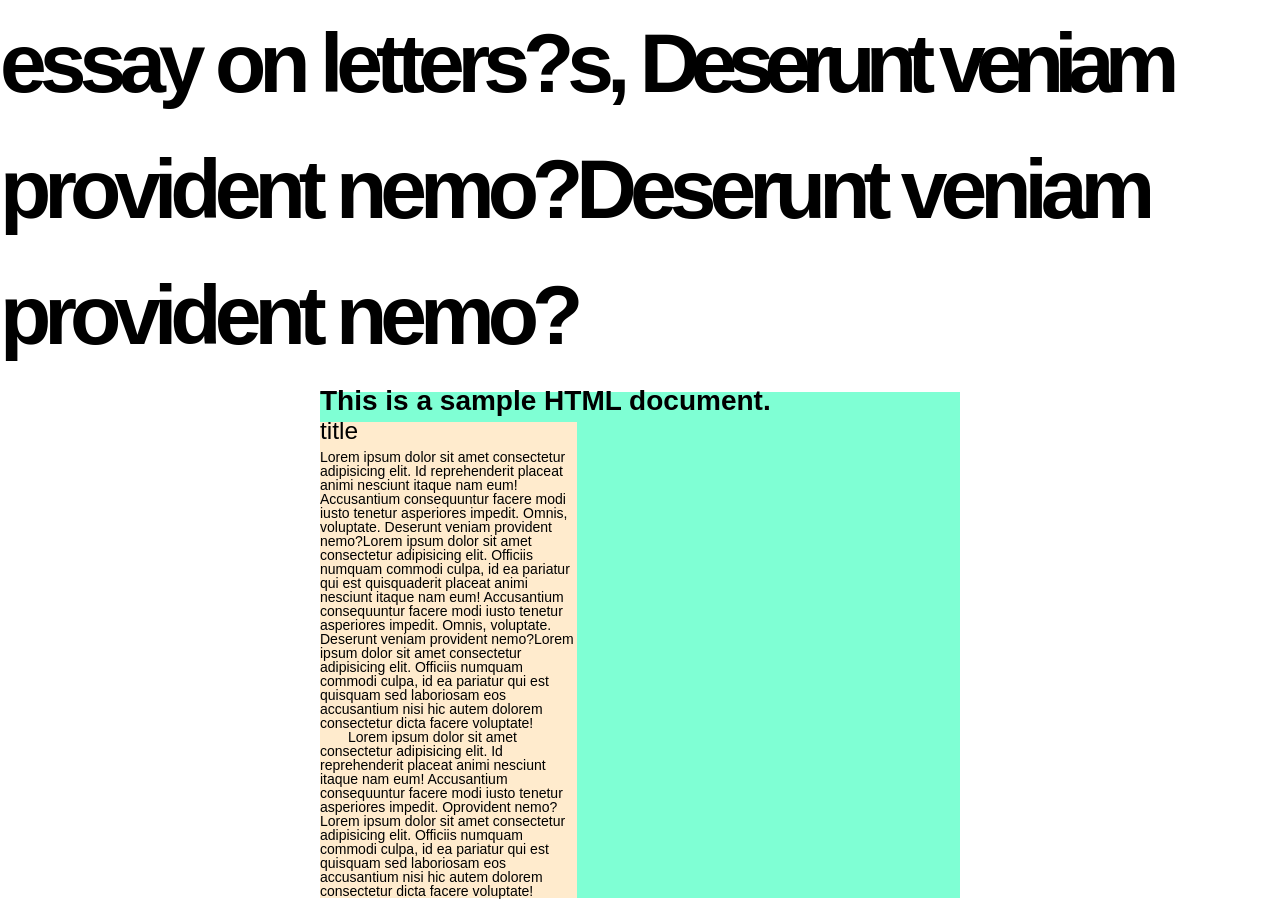
==== index.html @ 6db9a70b "2nd commit" ====
<!DOCTYPE html>
<html lang="en">
<head>
    <meta charset="UTF-8">
    <meta name="viewport" content="width=device-width, initial-scale=1.0">
    <title>Document</title>
    <link rel="stylesheet" href="css/zero.css">
    <link rel="stylesheet" href="css/typography.css">

</head>
<body>
    <div class="page-wrapper">

    <h1>
essay on letters?s, <span class="kerning">Deserunt veniam</span> provident nemo?Deserunt veniam provident nemo?
    </h1>

    <main>
        <article>
       
            <h2>
            This is a sample HTML document.
            </h2>
            
            <section class="measure">
                <h3>title </h3>
                <p >
Lorem ipsum dolor sit amet consectetur adipisicing elit. Id reprehenderit placeat animi nesciunt itaque nam eum! Accusantium consequuntur facere modi iusto tenetur asperiores impedit. Omnis, voluptate. Deserunt veniam provident nemo?Lorem ipsum dolor sit amet consectetur adipisicing elit. Officiis numquam commodi culpa, id ea pariatur qui est quisquaderit placeat animi nesciunt itaque nam eum! Accusantium consequuntur facere modi iusto tenetur asperiores impedit. Omnis, voluptate. Deserunt veniam provident nemo?Lorem ipsum dolor sit amet consectetur adipisicing elit. Officiis numquam commodi culpa, id ea pariatur qui est quisquam sed laboriosam eos accusantium nisi hic autem dolorem consectetur dicta facere voluptate!
                </p>
                <p class="indent">
Lorem ipsum dolor sit amet consectetur adipisicing elit. Id reprehenderit placeat animi nesciunt itaque nam eum! Accusantium consequuntur facere modi iusto tenetur asperiores impedit. Oprovident nemo?Lorem ipsum dolor sit amet consectetur adipisicing elit. Officiis numquam commodi culpa, id ea pariatur qui est quisquam sed laboriosam eos accusantium nisi hic autem dolorem consectetur dicta facere voluptate!
                </p>
            </section>
        </article>
    </main>

     </div>
</body>
</html>
---- css/zero.css ----
html {
line-height: 1.5;
font-size: 14px;
font-family: Arial, Helvetica, sans-serif;
}

body {
line-height: inherit;
text-rendering: optimizeLegibility;
font-kerning: normal;
}

* {
margin: 0;
}

.measure {
    max-width: 33ch;
}

h1,
h2,
h3,
h4,
h5,
h6,

p {
font-family: inherit;
font-size: inherit;
font-weight: inherit;
}
---- css/typography.css ----
.measure {
    max-width: 33ch;
    background-color: blanchedalmond;
}

main {
    margin: 0 auto;
    max-width: 50%;
    background-color: aquamarine;
}

h1 {
    font-size: 6rem;
    font-weight: bold;
    margin-bottom: 1rem;
    letter-spacing: -0.5rem;

}

h2 {
    font-size: 2rem;
    font-weight: bold;
    margin-bottom: 0.875rem;
        line-height: 1.25rem;

}

h3 {
    font-size: 1.75rem;
    font-weight: semi-bold;
    margin-bottom: 0.75rem;
    line-height: 1.25rem;
}

.indent {
    text-indent: 2em;
}

p {
    line-height: 1rem;
}

.kerning {
    letter-spacing: -0.7rem;
}
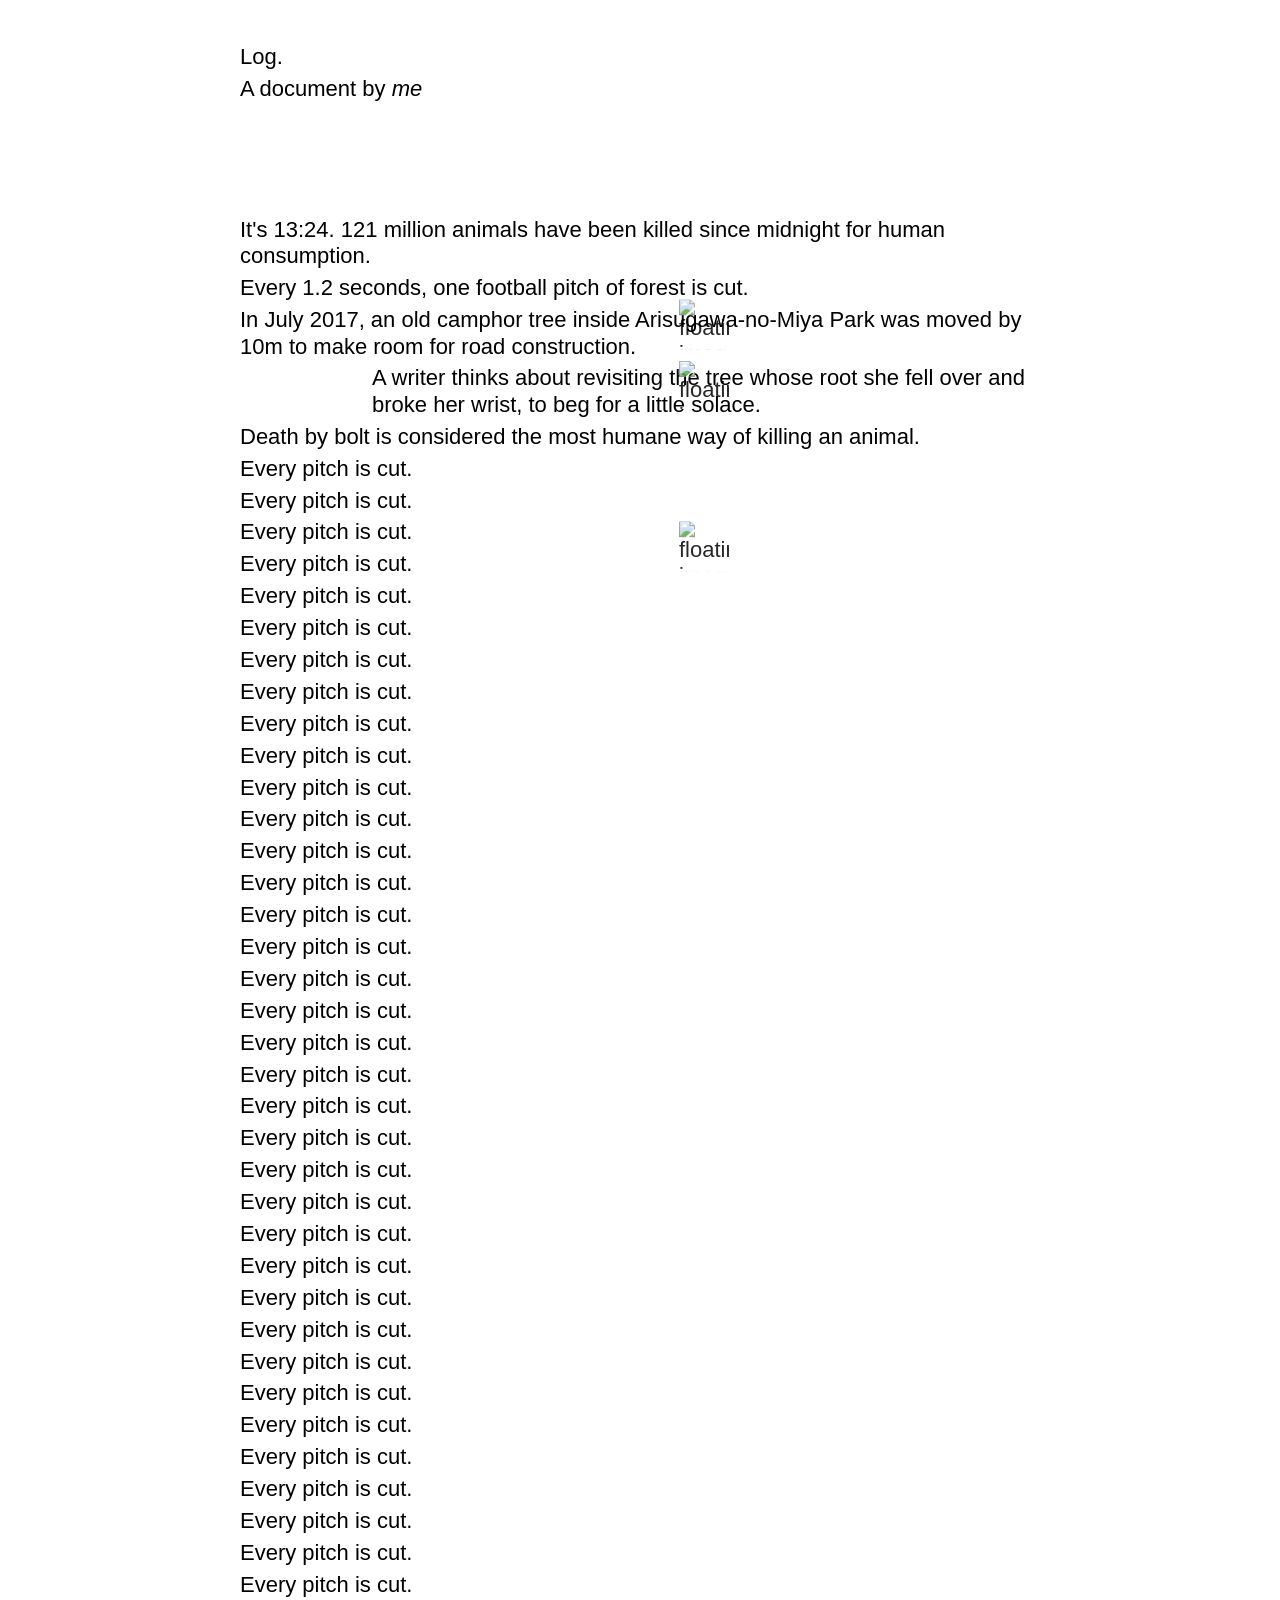
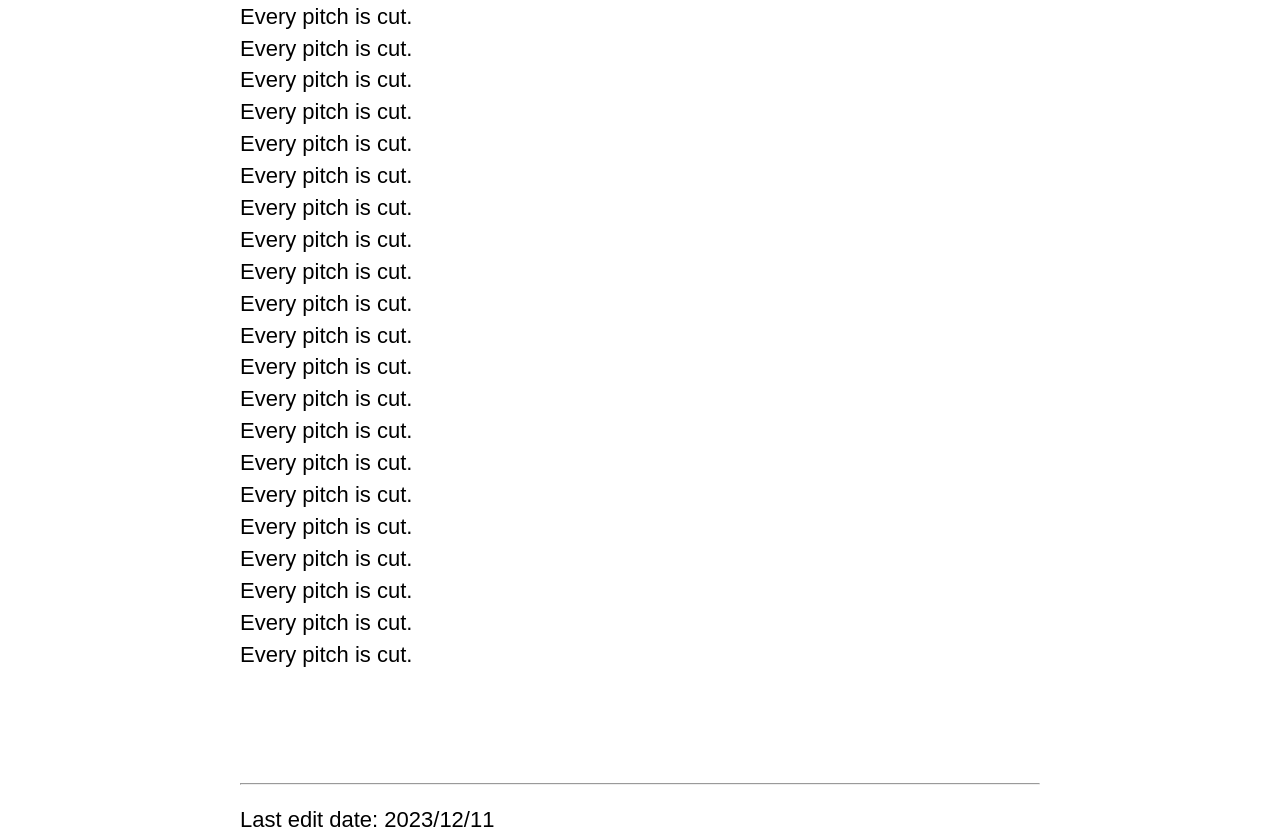
==== commit 75dcc747: "commit3" ====
--- a/index.html
+++ b/index.html
@@ -1,39 +1,749 @@
 <!DOCTYPE html>
+
 <html lang="en">
+
 <head>
-    <meta charset="UTF-8">
-    <meta name="viewport" content="width=device-width, initial-scale=1.0">
-    <title>Document</title>
-    <link rel="stylesheet" href="css/zero.css">
-    <link rel="stylesheet" href="css/typography.css">
+
+	<meta charset="utf-8">
+	<meta name="viewport" content="width=device-width,initial-scale=1.0">
+
+	<!-- meta tags, fill them with website meta infos -->
+	<meta name="description" content="Description of your web page" />
+	<meta name="keywords" content="Keyword 1, Keyword 2, Keyword 3, Keyword 4, Keyword 5 ..." />
+	<meta name="author" content="Name of the author/owner of the webpage's content" />
+
+	<!-- favicon, fill with a 512x512px .png image named 'favicon.png' -->
+	<link rel="icon" href="assets/images/favicon/favicon.png" />
+
+	<!-- website title, visible in the browser window and on link sharing -->
+	<title>logging nonhuman-human interactions</title>
+
+	<!-- links for extensions and dependencies -->
+
+	<!-- css -->
+	<!-- first link your CSS dependences, here is normalize, a CSS 'reset' for cross-browser appearence uniformity -->
+	<link rel="stylesheet" href="assets/css/normalize.css">
+	<!-- you stylesheet -->
+	<link rel="stylesheet" href="assets/css/style.css">
+
+	<!-- js -->
+	<!-- first link your javascript dependencies -->
+
+	<!-- your website scripts goes at the end of this document, right before the closing body -->
 
 </head>
+
 <body>
-    <div class="page-wrapper">
-
-    <h1>
-essay on letters?s, <span class="kerning">Deserunt veniam</span> provident nemo?Deserunt veniam provident nemo?
-    </h1>
-
-    <main>
-        <article>
-       
-            <h2>
-            This is a sample HTML document.
-            </h2>
-            
-            <section class="measure">
-                <h3>title </h3>
-                <p >
-Lorem ipsum dolor sit amet consectetur adipisicing elit. Id reprehenderit placeat animi nesciunt itaque nam eum! Accusantium consequuntur facere modi iusto tenetur asperiores impedit. Omnis, voluptate. Deserunt veniam provident nemo?Lorem ipsum dolor sit amet consectetur adipisicing elit. Officiis numquam commodi culpa, id ea pariatur qui est quisquaderit placeat animi nesciunt itaque nam eum! Accusantium consequuntur facere modi iusto tenetur asperiores impedit. Omnis, voluptate. Deserunt veniam provident nemo?Lorem ipsum dolor sit amet consectetur adipisicing elit. Officiis numquam commodi culpa, id ea pariatur qui est quisquam sed laboriosam eos accusantium nisi hic autem dolorem consectetur dicta facere voluptate!
-                </p>
-                <p class="indent">
-Lorem ipsum dolor sit amet consectetur adipisicing elit. Id reprehenderit placeat animi nesciunt itaque nam eum! Accusantium consequuntur facere modi iusto tenetur asperiores impedit. Oprovident nemo?Lorem ipsum dolor sit amet consectetur adipisicing elit. Officiis numquam commodi culpa, id ea pariatur qui est quisquam sed laboriosam eos accusantium nisi hic autem dolorem consectetur dicta facere voluptate!
-                </p>
-            </section>
-        </article>
-    </main>
-
-     </div>
+
+	<!-- fixed layer for the 3 images (container) -->
+	<div class="image-layer" id="imageLayer"></div>
+
+	<div class="page-wrapper">
+		<header>
+			<h3 class="desktop-only">Log.</h3>
+			<h3 class="mobile-only">Log... mobile!</h3>
+			<h3>
+				<p>A <strong>document</strong> by <em>me</em></p>
+			</h3>
+		</header>
+
+		<main>
+			<!-- 
+        Many DETAILS elements – the first three (with class "target-details")
+        will be used to anchor the three images.
+      -->
+			<details class="target-details">
+				<summary>
+					<h3>It's 13:24. 121 million animals have been killed since midnight for human consumption.
+					</h3>
+				</summary>
+				<h3>
+					<p class="margin-m">30% of all landmass is used for livestock.</p>
+				</h3>
+			</details>
+
+			<details class="target-details">
+				<summary>
+					<h3>Every 1.2 seconds, one football pitch of forest is cut.</h3>
+				</summary>
+				<h3>
+					<p>(for animal feed, biofuel, palm oil, soy, cocoa and coffee, to mine for minerals, for wood &
+						timber, infrastructure and expansion.)</p>
+				</h3>
+			</details>
+
+			<details class="target-details">
+				<summary>
+					<h3>In July 2017, an old camphor tree inside Arisugawa-no-Miya Park was moved by 10m to make room
+						for road construction.</h3>
+				</summary>
+				<h3>
+					<p class="margin-l">A group of students in Zurich take up anew the act of picking linden blossoms for tea. 
+						<p class="margin-l">Through the previous abandonment of the act of picking, the trees have been rendered invisible.</p>
+						<p>A first version of the chainsaw was invented around 250 years ago as a medical instrument.</p>
+						<p class="margin-m">In Taoist tradition, you must warn a tree two weeks before cutting it down.</p>
+						<p>In 1996, it took a worker using traditional felling methods 18 minutes to cut down a tree in the
+						Brazilian Amazon.</p>
+						<p>Using “modern techniques of environmentally sound harvesting”, it took them 22 minutes.</p>
+						<p>Depending on the circumference of the stem, in 2010, a high-powered harvester needed 1-2 minutes
+						to fell a tree.</p>
+					</p>
+				</h3>
+			</details>
+
+			<!-- the rest (no target class) – just for text volume -->
+			<details>
+				<summary>
+					<h3 class="margin-l">A writer thinks about revisiting the tree whose root she fell over and broke her wrist, to beg
+						for a little solace.</h3>
+				</summary>
+			</details>
+			<details>
+
+				<summary>
+					<h3>Death by bolt is considered the most humane way of killing an animal.
+					</h3>
+				</summary>
+				<h3>
+					<p>
+						Within 2 milliseconds, the bolt causes a severe concussion at impact and massive over- and
+						underpressure in the brain when entering and exiting the head.
+						Due to strong rowing movements of their limbs, which endanger staff and make rapid and safe
+						exsanguination harder and the difficulty of tying them down tightly enough to guarantee precise
+						positioning of the apparatus, bolt killing is mostly prohibited with pigs.</p>
+						
+						<p class="margin-m">Suicide rates among slaughterhouse workers are higher than in any other sector.
+						An artist writes a letter to a dead pigeon she finds on the street.</p>
+			</details>
+
+			<details>
+				<summary>
+					<h3>Every pitch is cut.</h3>
+				</summary>
+				<h3>
+					<p>( mine for minerals and expansion.)</p>
+				</h3>
+			</details>
+
+			<details>
+				<summary>
+					<h3>Every pitch is cut.</h3>
+				</summary>
+				<h3>
+					<p>( mine for minerals and expansion.)</p>
+				</h3>
+			</details>
+
+			<details>
+				<summary>
+					<h3>Every pitch is cut.</h3>
+				</summary>
+				<h3>
+					<p>( mine for minerals and expansion.)</p>
+				</h3>
+			</details>
+
+			<details>
+				<summary>
+					<h3>Every pitch is cut.</h3>
+				</summary>
+				<h3>
+					<p>( mine for minerals and expansion.)</p>
+				</h3>
+			</details>
+
+			<details>
+				<summary>
+					<h3>Every pitch is cut.</h3>
+				</summary>
+				<h3>
+					<p>( mine for minerals and expansion.)</p>
+				</h3>
+			</details>
+
+			<details>
+				<summary>
+					<h3>Every pitch is cut.</h3>
+				</summary>
+				<h3>
+					<p>( mine for minerals and expansion.)</p>
+				</h3>
+			</details>
+
+			<details>
+				<summary>
+					<h3>Every pitch is cut.</h3>
+				</summary>
+				<h3>
+					<p>( mine for minerals and expansion.)</p>
+				</h3>
+			</details>
+
+			<details>
+				<summary>
+					<h3>Every pitch is cut.</h3>
+				</summary>
+				<h3>
+					<p>( mine for minerals and expansion.)</p>
+				</h3>
+			</details>
+
+			<details>
+				<summary>
+					<h3>Every pitch is cut.</h3>
+				</summary>
+				<h3>
+					<p>( mine for minerals and expansion.)</p>
+				</h3>
+			</details>
+
+			<details>
+				<summary>
+					<h3>Every pitch is cut.</h3>
+				</summary>
+				<h3>
+					<p>( mine for minerals and expansion.)</p>
+				</h3>
+			</details>
+
+			<details>
+				<summary>
+					<h3>Every pitch is cut.</h3>
+				</summary>
+				<h3>
+					<p>( mine for minerals and expansion.)</p>
+				</h3>
+			</details>
+
+			<details>
+				<summary>
+					<h3>Every pitch is cut.</h3>
+				</summary>
+				<h3>
+					<p>( mine for minerals and expansion.)</p>
+				</h3>
+			</details>
+
+			<details>
+				<summary>
+					<h3>Every pitch is cut.</h3>
+				</summary>
+				<h3>
+					<p>( mine for minerals and expansion.)</p>
+				</h3>
+			</details>
+
+			<details>
+				<summary>
+					<h3>Every pitch is cut.</h3>
+				</summary>
+				<h3>
+					<p>( mine for minerals and expansion.)</p>
+				</h3>
+			</details>
+
+			<details>
+				<summary>
+					<h3>Every pitch is cut.</h3>
+				</summary>
+				<h3>
+					<p>( mine for minerals and expansion.)</p>
+				</h3>
+			</details>
+
+			<details>
+				<summary>
+					<h3>Every pitch is cut.</h3>
+				</summary>
+				<h3>
+					<p>( mine for minerals and expansion.)</p>
+				</h3>
+			</details>
+
+			<details>
+				<summary>
+					<h3>Every pitch is cut.</h3>
+				</summary>
+				<h3>
+					<p>( mine for minerals and expansion.)</p>
+				</h3>
+			</details>
+
+			<details>
+				<summary>
+					<h3>Every pitch is cut.</h3>
+				</summary>
+				<h3>
+					<p>( mine for minerals and expansion.)</p>
+				</h3>
+			</details>
+
+			<details>
+				<summary>
+					<h3>Every pitch is cut.</h3>
+				</summary>
+				<h3>
+					<p>( mine for minerals and expansion.)</p>
+				</h3>
+			</details>
+
+			<details>
+				<summary>
+					<h3>Every pitch is cut.</h3>
+				</summary>
+				<h3>
+					<p>( mine for minerals and expansion.)</p>
+				</h3>
+			</details>
+
+			<details>
+				<summary>
+					<h3>Every pitch is cut.</h3>
+				</summary>
+				<h3>
+					<p>( mine for minerals and expansion.)</p>
+				</h3>
+			</details>
+
+			<details>
+				<summary>
+					<h3>Every pitch is cut.</h3>
+				</summary>
+				<h3>
+					<p>( mine for minerals and expansion.)</p>
+				</h3>
+			</details>
+
+			<details>
+				<summary>
+					<h3>Every pitch is cut.</h3>
+				</summary>
+				<h3>
+					<p>( mine for minerals and expansion.)</p>
+				</h3>
+			</details>
+
+			<details>
+				<summary>
+					<h3>Every pitch is cut.</h3>
+				</summary>
+				<h3>
+					<p>( mine for minerals and expansion.)</p>
+				</h3>
+			</details>
+
+			<details>
+				<summary>
+					<h3>Every pitch is cut.</h3>
+				</summary>
+				<h3>
+					<p>( mine for minerals and expansion.)</p>
+				</h3>
+			</details>
+
+			<details>
+				<summary>
+					<h3>Every pitch is cut.</h3>
+				</summary>
+				<h3>
+					<p>( mine for minerals and expansion.)</p>
+				</h3>
+			</details>
+
+			<details>
+				<summary>
+					<h3>Every pitch is cut.</h3>
+				</summary>
+				<h3>
+					<p>( mine for minerals and expansion.)</p>
+				</h3>
+			</details>
+
+			<details>
+				<summary>
+					<h3>Every pitch is cut.</h3>
+				</summary>
+				<h3>
+					<p>( mine for minerals and expansion.)</p>
+				</h3>
+			</details>
+
+			<details>
+				<summary>
+					<h3>Every pitch is cut.</h3>
+				</summary>
+				<h3>
+					<p>( mine for minerals and expansion.)</p>
+				</h3>
+			</details>
+
+			<details>
+				<summary>
+					<h3>Every pitch is cut.</h3>
+				</summary>
+				<h3>
+					<p>( mine for minerals and expansion.)</p>
+				</h3>
+			</details>
+
+			<details>
+				<summary>
+					<h3>Every pitch is cut.</h3>
+				</summary>
+				<h3>
+					<p>( mine for minerals and expansion.)</p>
+				</h3>
+			</details>
+
+			<details>
+				<summary>
+					<h3>Every pitch is cut.</h3>
+				</summary>
+				<h3>
+					<p>( mine for minerals and expansion.)</p>
+				</h3>
+			</details>
+
+			<details>
+				<summary>
+					<h3>Every pitch is cut.</h3>
+				</summary>
+				<h3>
+					<p>( mine for minerals and expansion.)</p>
+				</h3>
+			</details>
+
+			<details>
+				<summary>
+					<h3>Every pitch is cut.</h3>
+				</summary>
+				<h3>
+					<p>( mine for minerals and expansion.)</p>
+				</h3>
+			</details>
+
+			<details>
+				<summary>
+					<h3>Every pitch is cut.</h3>
+				</summary>
+				<h3>
+					<p>( mine for minerals and expansion.)</p>
+				</h3>
+			</details>
+
+			<details>
+				<summary>
+					<h3>Every pitch is cut.</h3>
+				</summary>
+				<h3>
+					<p>( mine for minerals and expansion.)</p>
+				</h3>
+			</details>
+
+			<details>
+				<summary>
+					<h3>Every pitch is cut.</h3>
+				</summary>
+				<h3>
+					<p>( mine for minerals and expansion.)</p>
+				</h3>
+			</details>
+
+			<details>
+				<summary>
+					<h3>Every pitch is cut.</h3>
+				</summary>
+				<h3>
+					<p>( mine for minerals and expansion.)</p>
+				</h3>
+			</details>
+
+			<details>
+				<summary>
+					<h3>Every pitch is cut.</h3>
+				</summary>
+				<h3>
+					<p>( mine for minerals and expansion.)</p>
+				</h3>
+			</details>
+
+			<details>
+				<summary>
+					<h3>Every pitch is cut.</h3>
+				</summary>
+				<h3>
+					<p>( mine for minerals and expansion.)</p>
+				</h3>
+			</details>
+
+			<details>
+				<summary>
+					<h3>Every pitch is cut.</h3>
+				</summary>
+				<h3>
+					<p>( mine for minerals and expansion.)</p>
+				</h3>
+			</details>
+
+			<details>
+				<summary>
+					<h3>Every pitch is cut.</h3>
+				</summary>
+				<h3>
+					<p>( mine for minerals and expansion.)</p>
+				</h3>
+			</details>
+
+			<details>
+				<summary>
+					<h3>Every pitch is cut.</h3>
+				</summary>
+				<h3>
+					<p>( mine for minerals and expansion.)</p>
+				</h3>
+			</details>
+
+			<details>
+				<summary>
+					<h3>Every pitch is cut.</h3>
+				</summary>
+				<h3>
+					<p>( mine for minerals and expansion.)</p>
+				</h3>
+			</details>
+
+			<details>
+				<summary>
+					<h3>Every pitch is cut.</h3>
+				</summary>
+				<h3>
+					<p>( mine for minerals and expansion.)</p>
+				</h3>
+			</details>
+
+			<details>
+				<summary>
+					<h3>Every pitch is cut.</h3>
+				</summary>
+				<h3>
+					<p>( mine for minerals and expansion.)</p>
+				</h3>
+			</details>
+
+			<details>
+				<summary>
+					<h3>Every pitch is cut.</h3>
+				</summary>
+				<h3>
+					<p>( mine for minerals and expansion.)</p>
+				</h3>
+			</details>
+
+			<details>
+				<summary>
+					<h3>Every pitch is cut.</h3>
+				</summary>
+				<h3>
+					<p>( mine for minerals and expansion.)</p>
+				</h3>
+			</details>
+
+			<details>
+				<summary>
+					<h3>Every pitch is cut.</h3>
+				</summary>
+				<h3>
+					<p>( mine for minerals and expansion.)</p>
+				</h3>
+			</details>
+
+			<details>
+				<summary>
+					<h3>Every pitch is cut.</h3>
+				</summary>
+				<h3>
+					<p>( mine for minerals and expansion.)</p>
+				</h3>
+			</details>
+
+			<details>
+				<summary>
+					<h3>Every pitch is cut.</h3>
+				</summary>
+				<h3>
+					<p>( mine for minerals and expansion.)</p>
+				</h3>
+			</details>
+
+			<details>
+				<summary>
+					<h3>Every pitch is cut.</h3>
+				</summary>
+				<h3>
+					<p>( mine for minerals and expansion.)</p>
+				</h3>
+			</details>
+
+			<details>
+				<summary>
+					<h3>Every pitch is cut.</h3>
+				</summary>
+				<h3>
+					<p>( mine for minerals and expansion.)</p>
+				</h3>
+			</details>
+
+			<details>
+				<summary>
+					<h3>Every pitch is cut.</h3>
+				</summary>
+				<h3>
+					<p>( mine for minerals and expansion.)</p>
+				</h3>
+			</details>
+
+			<details>
+				<summary>
+					<h3>Every pitch is cut.</h3>
+				</summary>
+				<h3>
+					<p>( mine for minerals and expansion.)</p>
+				</h3>
+			</details>
+
+			<details>
+				<summary>
+					<h3>Every pitch is cut.</h3>
+				</summary>
+				<h3>
+					<p>( mine for minerals and expansion.)</p>
+				</h3>
+			</details>
+
+			<details>
+				<summary>
+					<h3>Every pitch is cut.</h3>
+				</summary>
+				<h3>
+					<p>( mine for minerals and expansion.)</p>
+				</h3>
+			</details>
+
+
+
+		</main>
+
+		<footer>
+			<hr>
+			<p>Last edit date: 2023/12/11</p>
+		</footer>
+	</div>
+
+	<!-- script: creates three images, attaches parallax (double speed + irregular offsets) -->
+	<script>
+		(function () {
+			// ----- THREE IMAGES with IRREGULAR offsets from the first three DETAILS summaries -----
+			const imageLayer = document.getElementById('imageLayer');
+
+			// Target the first three <details> elements with class 'target-details'
+			const targetDetails = Array.from(document.querySelectorAll('details.target-details')).slice(0, 3);
+
+			if (targetDetails.length === 0) return;
+
+			// For each target, use the <summary> as the anchor (the visible heading)
+			const summaryElements = targetDetails.map(details => details.querySelector('summary')).filter(el => el !== null);
+			const anchorElements = summaryElements.length ? summaryElements : targetDetails;
+
+			const imageCount = anchorElements.length; // should be 3
+
+			// Irregular vertical offsets (pixels) – different for each image
+			const irregularOffsets = [80, -40, 150];  // tweak as desired
+
+			// Store base document Y for each anchor
+			let anchorBaseY = new Array(imageCount).fill(0);
+
+			// Create the three image elements
+			// Using placeholder images from picsum (you can replace with your own image URLs)
+			const imageUrls = [
+				'https://d2w9rnfcy7mm78.cloudfront.net/44325240/original_f10883b6ca62e4753967aca30078231d.jpg?1773222778?bc=0', // cutting tree
+				'https://d2w9rnfcy7mm78.cloudfront.net/44303257/original_a12f12c13623c60b747863a29763e08e.webp?1773161889?bc=0',  // beluga
+				'https://encrypted-tbn2.gstatic.com/images?q=tbn:ANd9GcSLtX_Jt6BgEbvrLLa_E7j5OAn7C9A4gDnUpAv7TjW0VALzyh4s'  // relocating tree
+			];
+
+			const imageElements = [];
+			for (let i = 0; i < imageCount; i++) {
+				const img = document.createElement('img');
+				img.className = 'parallax-image';
+				img.src = imageUrls[i % imageUrls.length];  // cycle through URLs
+				img.alt = 'floating image related to forest';
+				img.setAttribute('data-index', i);
+				imageLayer.appendChild(img);
+				imageElements.push(img);
+			}
+
+			// Update baseY array from current anchor positions (document‑relative)
+			function updateAnchorBaseY() {
+				for (let i = 0; i < anchorElements.length; i++) {
+					const el = anchorElements[i];
+					if (el) {
+						const rect = el.getBoundingClientRect();
+						anchorBaseY[i] = rect.top + window.scrollY;
+					}
+				}
+			}
+
+			// Apply transforms: use anchor Y + irregular offset, then subtract 2 * scrollY
+			function updateImagePositions() {
+				const scrollY = window.scrollY;
+				for (let i = 0; i < imageElements.length; i++) {
+					const img = imageElements[i];
+					const baseY = anchorBaseY[i];
+					const offset = irregularOffsets[i];
+					const translateY = (baseY + offset) - 4 * scrollY;
+					img.style.transform = `translateX(-50%) translateY(${translateY}px)`;
+				}
+			}
+
+			// Initial updates
+			updateAnchorBaseY();
+			updateImagePositions();
+
+			// Scroll event
+			window.addEventListener('scroll', () => {
+				requestAnimationFrame(updateImagePositions);
+			});
+
+			// Resize & load
+			window.addEventListener('resize', () => {
+				updateAnchorBaseY();
+				updateImagePositions();
+			});
+
+			window.addEventListener('load', () => {
+				updateAnchorBaseY();
+				updateImagePositions();
+			});
+
+			// Small delay for any font/layout shifts
+			setTimeout(() => {
+				updateAnchorBaseY();
+				updateImagePositions();
+			}, 200);
+
+			// ----- if details open/close changes layout, update baseY -----
+			const allDetails = document.querySelectorAll('details');
+			allDetails.forEach(details => {
+				details.addEventListener('toggle', () => {
+					setTimeout(() => {
+						updateAnchorBaseY();
+						updateImagePositions();
+					}, 30);
+				});
+			});
+
+		})();
+	</script>
 </body>
+
+
 </html>
--- a/assets/css/style.css
+++ b/assets/css/style.css
@@ -0,0 +1,276 @@
+ @charset "UTF-8";
+
+ @font-face {
+   font-family: 'leagueSpartan';
+   src: url('assets/fonts/leagueSpartan-extralight.woff2');
+   font-weight: extralight;
+   font-style: normal;
+   font-display: block;
+ }
+
+ :root {
+   --color-background: rgba(255, 255, 255, 1);
+   --color-text: rgba(0, 0, 0, 1);
+   --color-text-link: rgba(255, 0, 0, 0.8);
+   --color-text-link-hover: rgba(246, 255, 0, 0.4);
+   --font-text: 'leagueSpartan', 'Helvetica', 'Arial', sans-serif;
+   --font-size: 40px;
+   --margin: 1rem;
+   --text-indent: 60px;
+   --font-size-heading: calc(var(--font-size) * 2);
+   --font-size-subheading: calc(var(--font-size) * 1.25);
+   --font-size-caption: calc(var(--font-size) * 0.875);
+   --margin-xs: calc(var(--margin) * 0.5);
+   --margin-s: calc(var(--margin) * 1);
+   --margin-m: calc(var(--margin) * 2);
+   --margin-l: calc(var(--margin) * 3);
+   --margin-xl: calc(var(--margin) * 5);
+   --line-height-base: 1.2;
+ }
+
+ html {
+   font-family: var(--font-text);
+   background-color: var(--color-background);
+ }
+
+ body {
+   font-family: var(--font-text);
+   background-color: var(--color-background);
+ }
+
+ a {
+   color: var(--color-text-link);
+ }
+
+ a:hover {
+   color: var(--color-text-link-hover);
+ }
+
+ 
+ h3 {
+   font-size: var(--font-size);
+   font-weight: 300;
+   margin-bottom: calc(var(--margin)*-0.75);
+ }
+
+ .page-wrapper>*+* {
+   margin-top: calc(var(--line-height-base) * 1rem * 5);
+   /* subtle spacing */
+ }
+
+
+.margin-m {
+margin-left: var(--margin-l);  
+}
+
+ .margin-l {
+margin-left: calc(var(--margin-l)*2);  
+}
+
+
+ details p,
+ details h3 {
+   line-height: var(--line-height-base);
+   padding: 0;
+ }
+
+ details {
+   font-size: var(--font-size);
+ }
+
+ p {
+   font-size: var(--font-size);
+   margin-bottom: calc(var(--margin)*-0.75);
+ }
+
+
+
+
+ /* page structure */
+ div.page-wrapper {
+   padding: var(--margin);
+   max-width: 800px;
+   margin: 0 auto;
+   position: relative;
+   z-index: 2;
+   background: transparent;
+   pointer-events: auto;
+ }
+
+
+
+ /* removing the triangle */
+ details>summary {
+   list-style: none;
+   /* removes the triangle in most browsers */
+   cursor: pointer;
+ }
+
+ details>summary::-webkit-details-marker {
+   display: none;
+   /* Safari/Chrome */
+ }
+
+ details>summary::marker {
+   display: none;
+   /* Firefox */
+   content: "";
+   /* additional safety */
+ }
+
+
+
+
+ /* utility classes */
+ .desktop-only {
+   display: block;
+ }
+
+ .mobile-only {
+   display: none;
+ }
+
+
+
+
+
+ /* ----- IMAGE LAYER (three images, replacing grey squares) ----- */
+ .image-layer {
+   position: fixed;
+   top: 0;
+   left: 0;
+   width: 100%;
+   height: 100%;
+   pointer-events: none;
+   /* clicks go through to text */
+   z-index: 5;
+   overflow: visible;
+ }
+
+ .parallax-image {
+   position: absolute;
+   top: 0;
+   left: 50%;
+   margin: 5vw;
+   height: 50px;
+   width: 50px;
+   object-fit: cover;
+   /* makes images fill the square without distortion */
+   opacity: 0.85;
+   /* slightly transparent, adjust as needed */
+   transform: translateX(50%);
+   will-change: transform;
+   /* no border, no radius, no blur – plain image */
+ }
+
+
+
+
+
+
+ /* responsive typeface (your media queries) */
+ @media (max-width: 299px) {
+   :root {
+     --font-size: 18px;
+   }
+
+   html,
+   body {
+     font: var(--font-size) var(--font-text);
+   }
+ }
+
+ @media (min-width: 299px) and (max-width: 340px) {
+   :root {
+     --font-size: 19px;
+   }
+
+   html,
+   body {
+     font: var(--font-size) var(--font-text);
+   }
+ }
+
+ @media (min-width: 340px) and (max-width: 440px) {
+   :root {
+     --font-size: 20px;
+   }
+
+   html,
+   body {
+     font: var(--font-size) var(--font-text);
+   }
+ }
+
+ @media (min-width: 441px) and (max-width: 779px) {
+   :root {
+     --font-size: 19px;
+   }
+
+   html,
+   body {
+     font: var(--font-size) var(--font-text);
+   }
+ }
+
+ @media (min-width: 780px) and (max-width: 992px) {
+   :root {
+     --font-size: 20px;
+   }
+
+   html,
+   body {
+     font: var(--font-size) var(--font-text);
+   }
+ }
+
+ @media (min-width: 993px) and (max-width: 1200px) {
+   :root {
+     --font-size: 21px;
+   }
+
+   html,
+   body {
+     font: var(--font-size) var(--font-text);
+   }
+ }
+
+ @media (min-width: 1201px) and (max-width: 1320px) {
+   :root {
+     --font-size: 22px;
+   }
+
+   html,
+   body {
+     font: var(--font-size) var(--font-text);
+   }
+ }
+
+ @media (min-width: 1321px) {
+   :root {
+     --font-size: 15px;
+   }
+   
+   html,
+   body {
+     font: var(--font-size) var(--font-text);
+   }
+ }
+
+ @media (max-width: 779px) {
+   .desktop-only {
+     display: none;
+   }
+
+   .mobile-only {
+     display: block;
+   }
+ }
+
+ /* make images a bit smaller on narrow screens */
+ @media (max-width: 600px) {
+   .parallax-image {
+     width: 50px;
+     height: 50px;
+   }
+ }
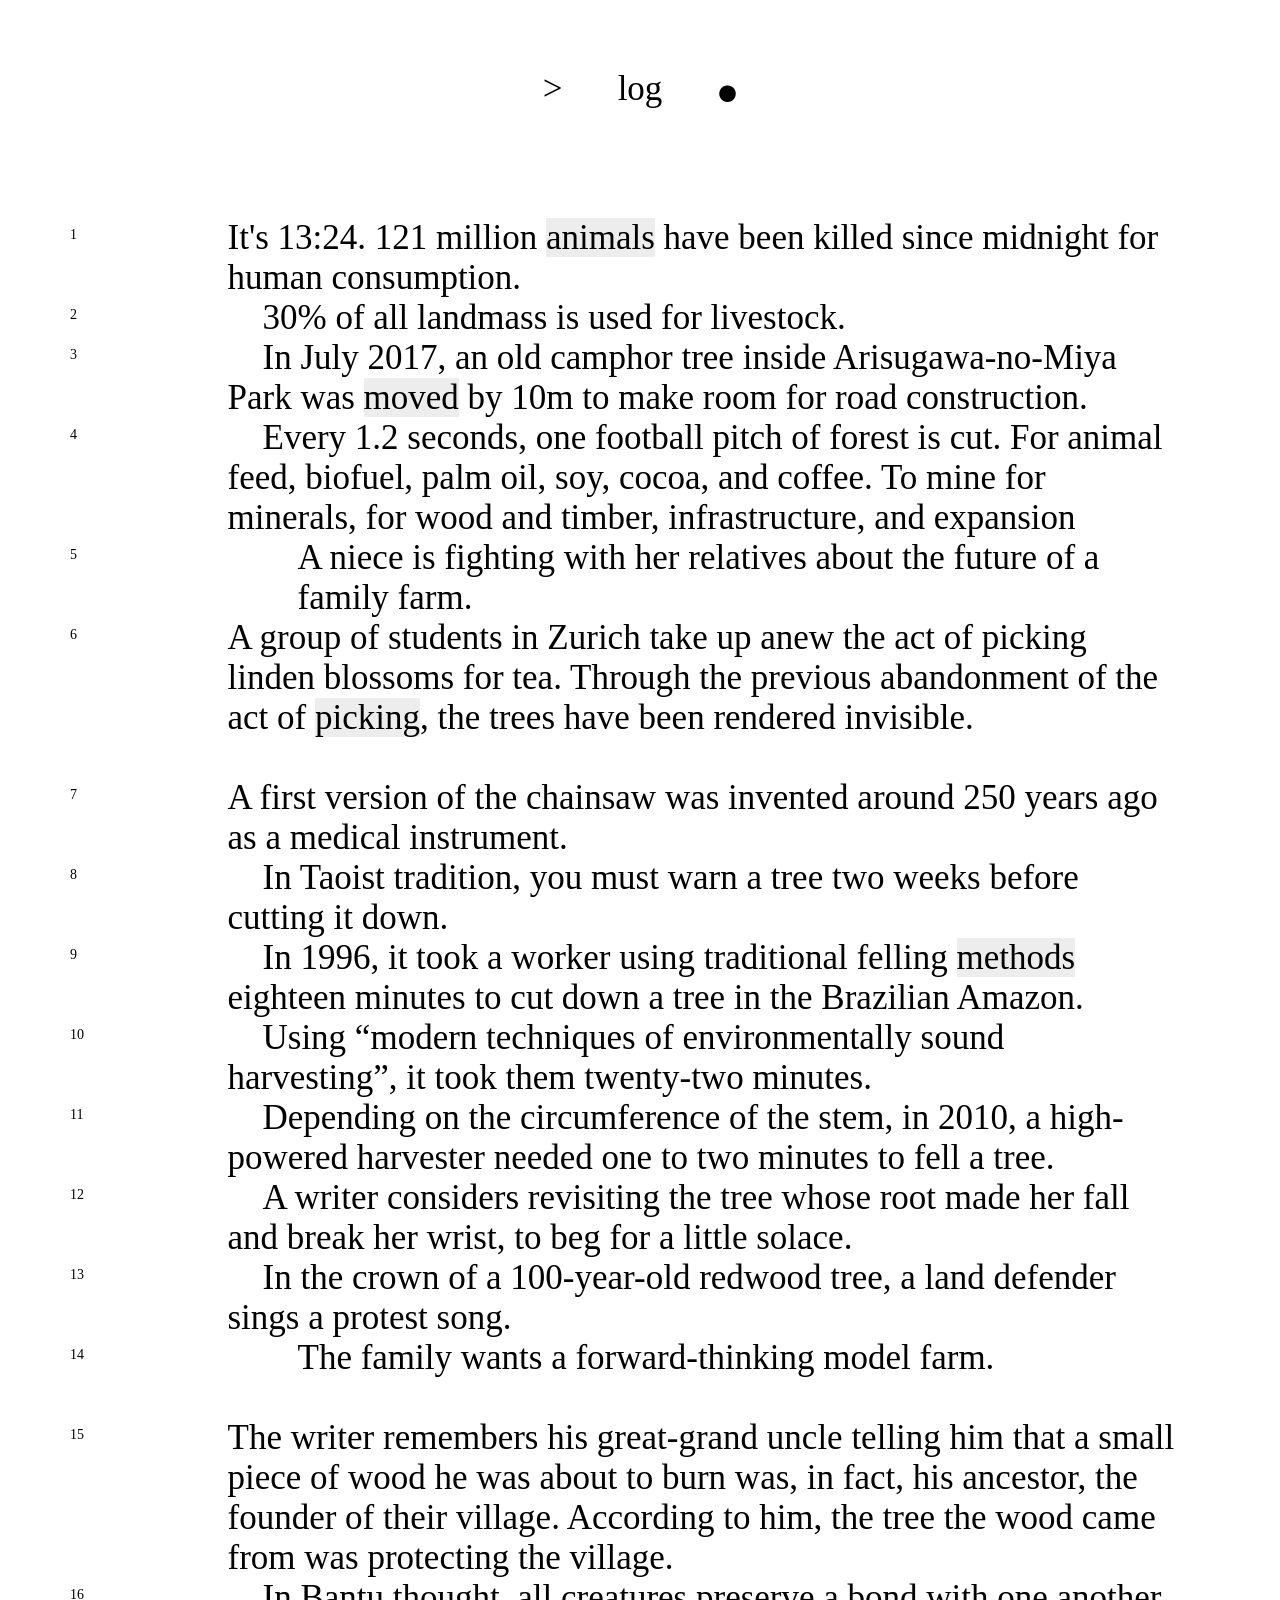
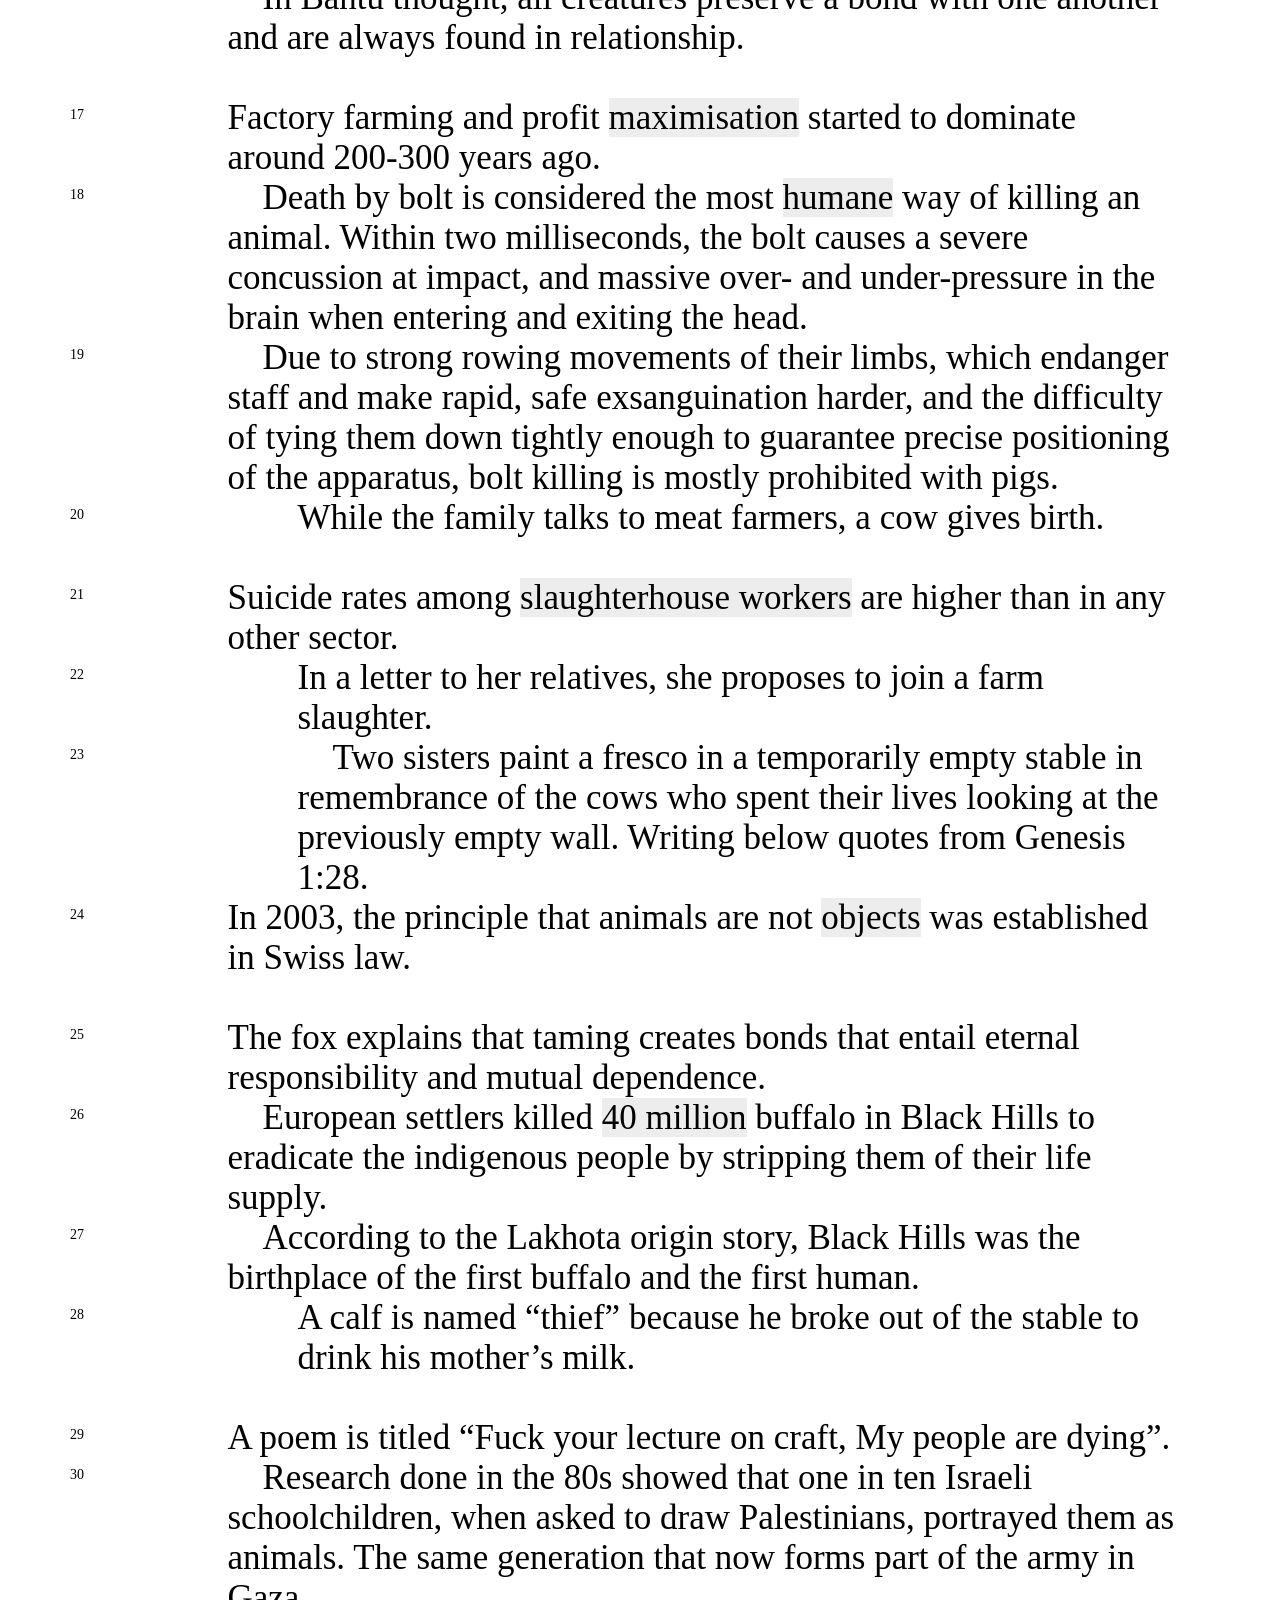
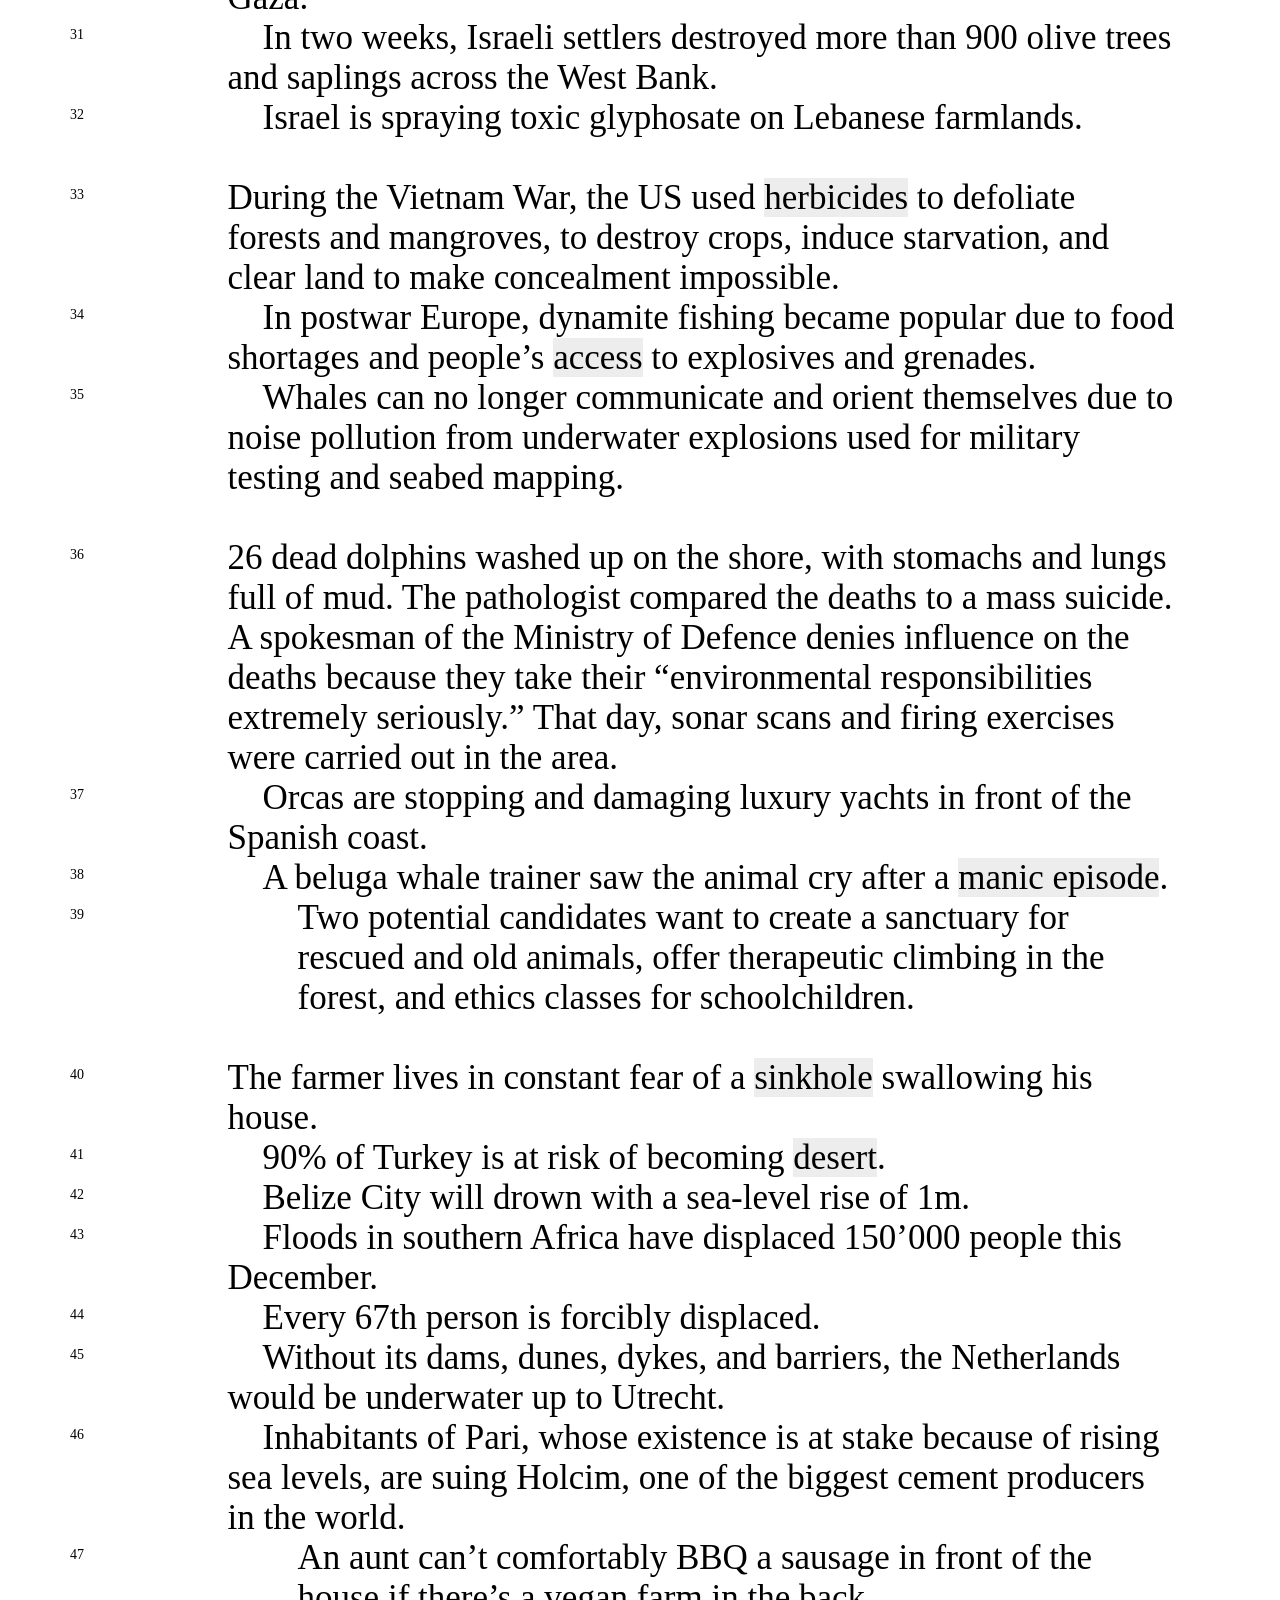
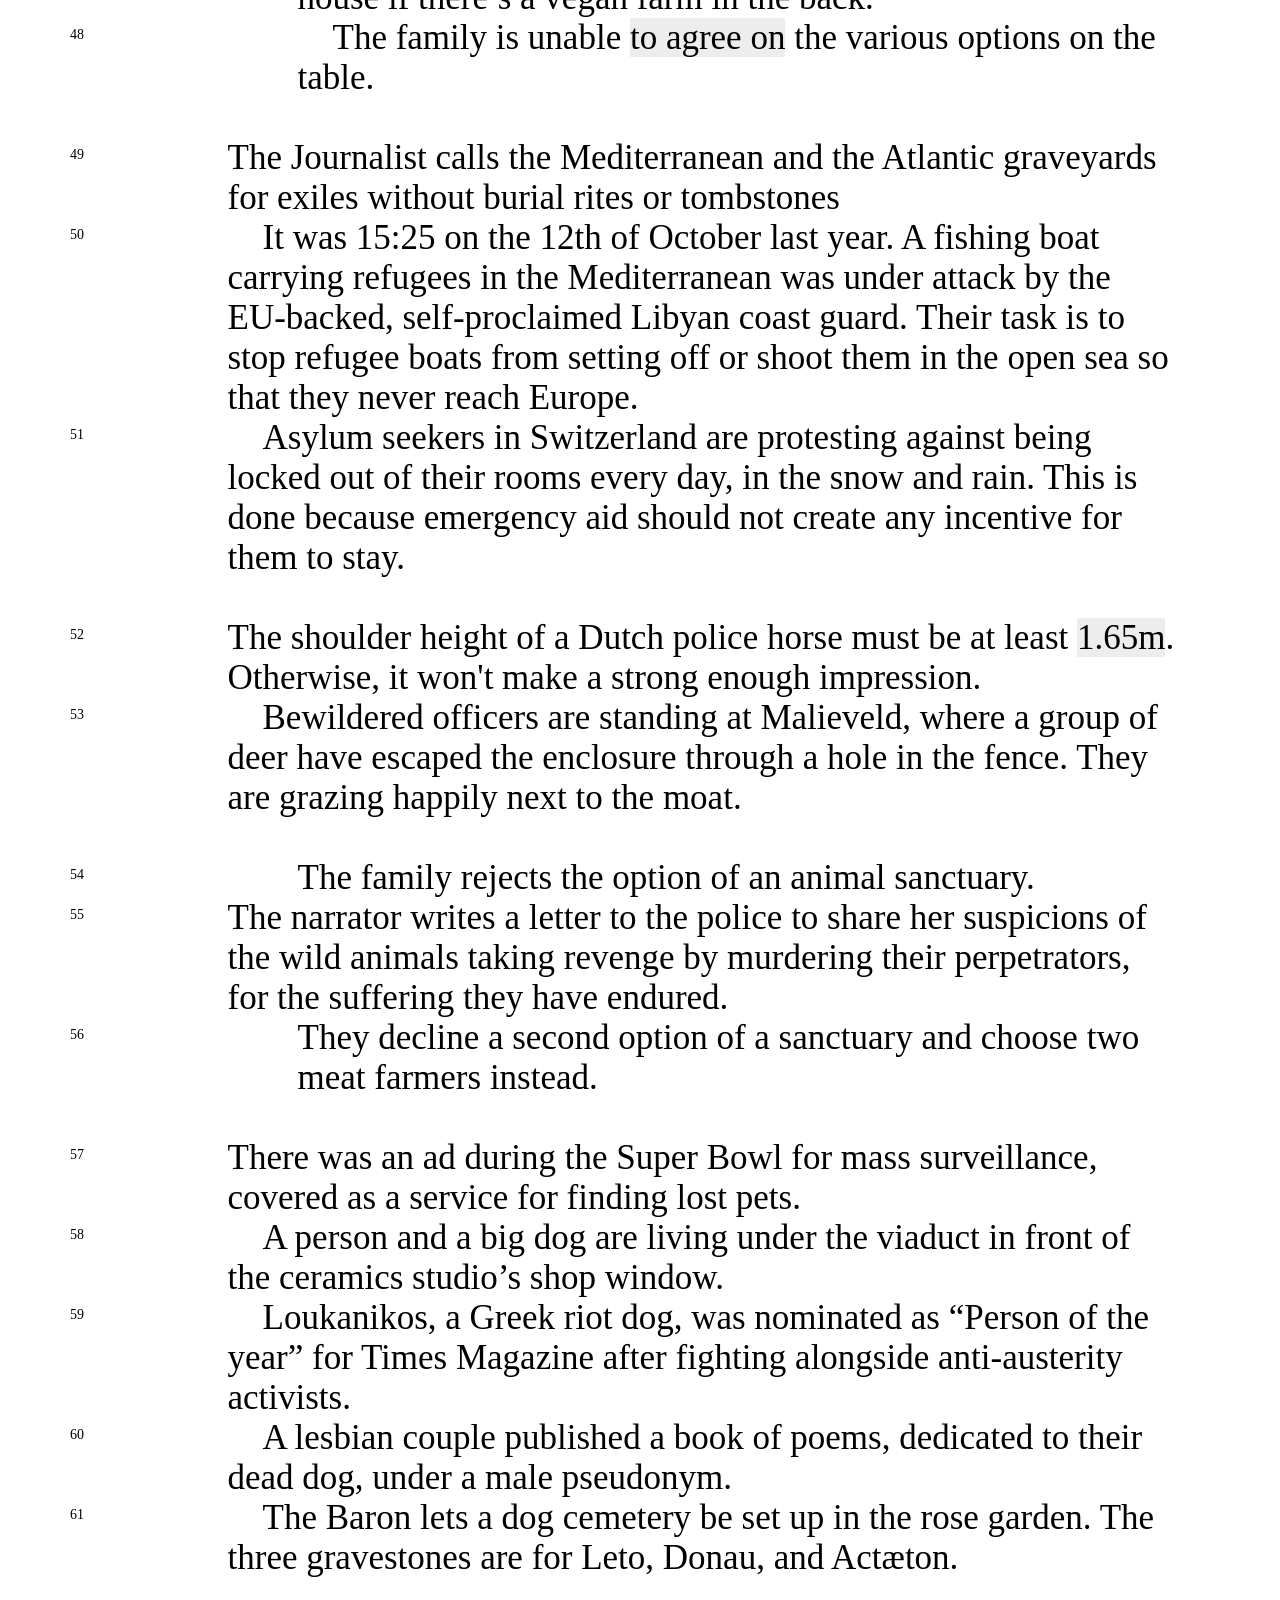
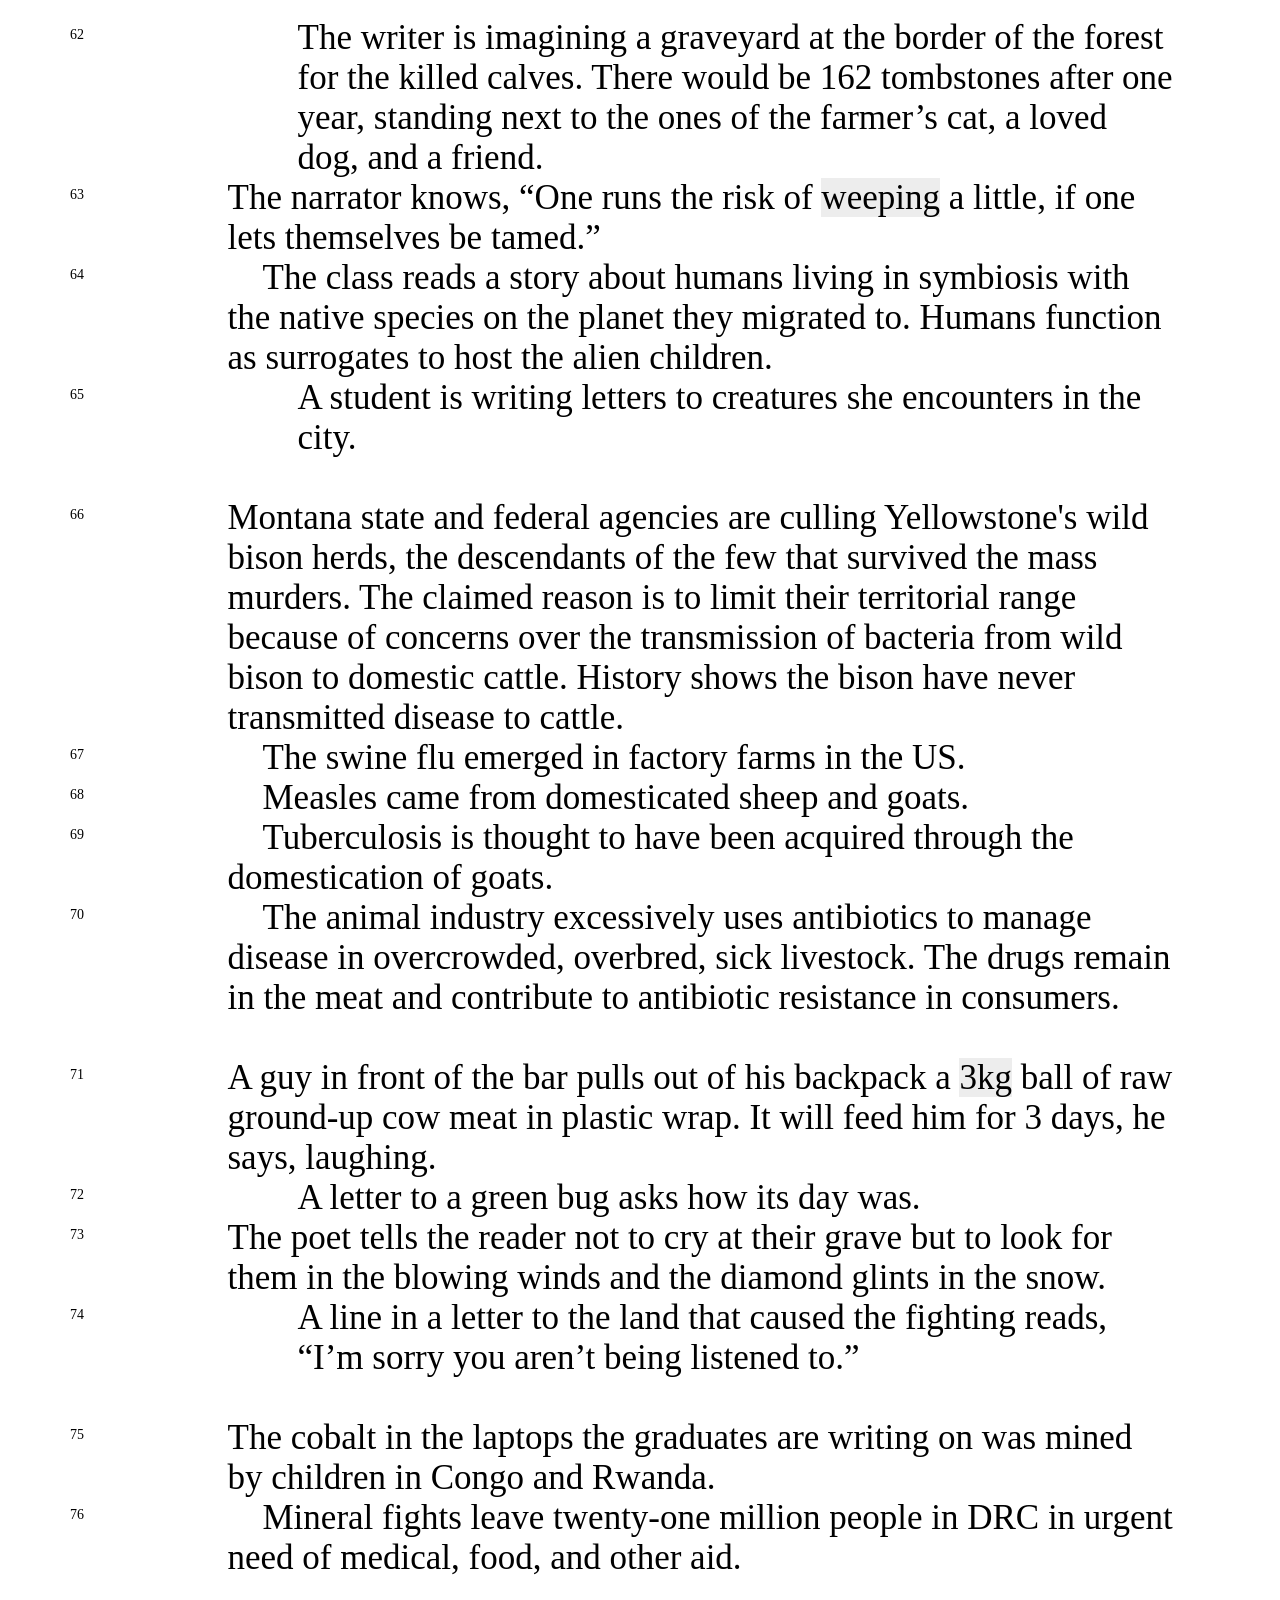
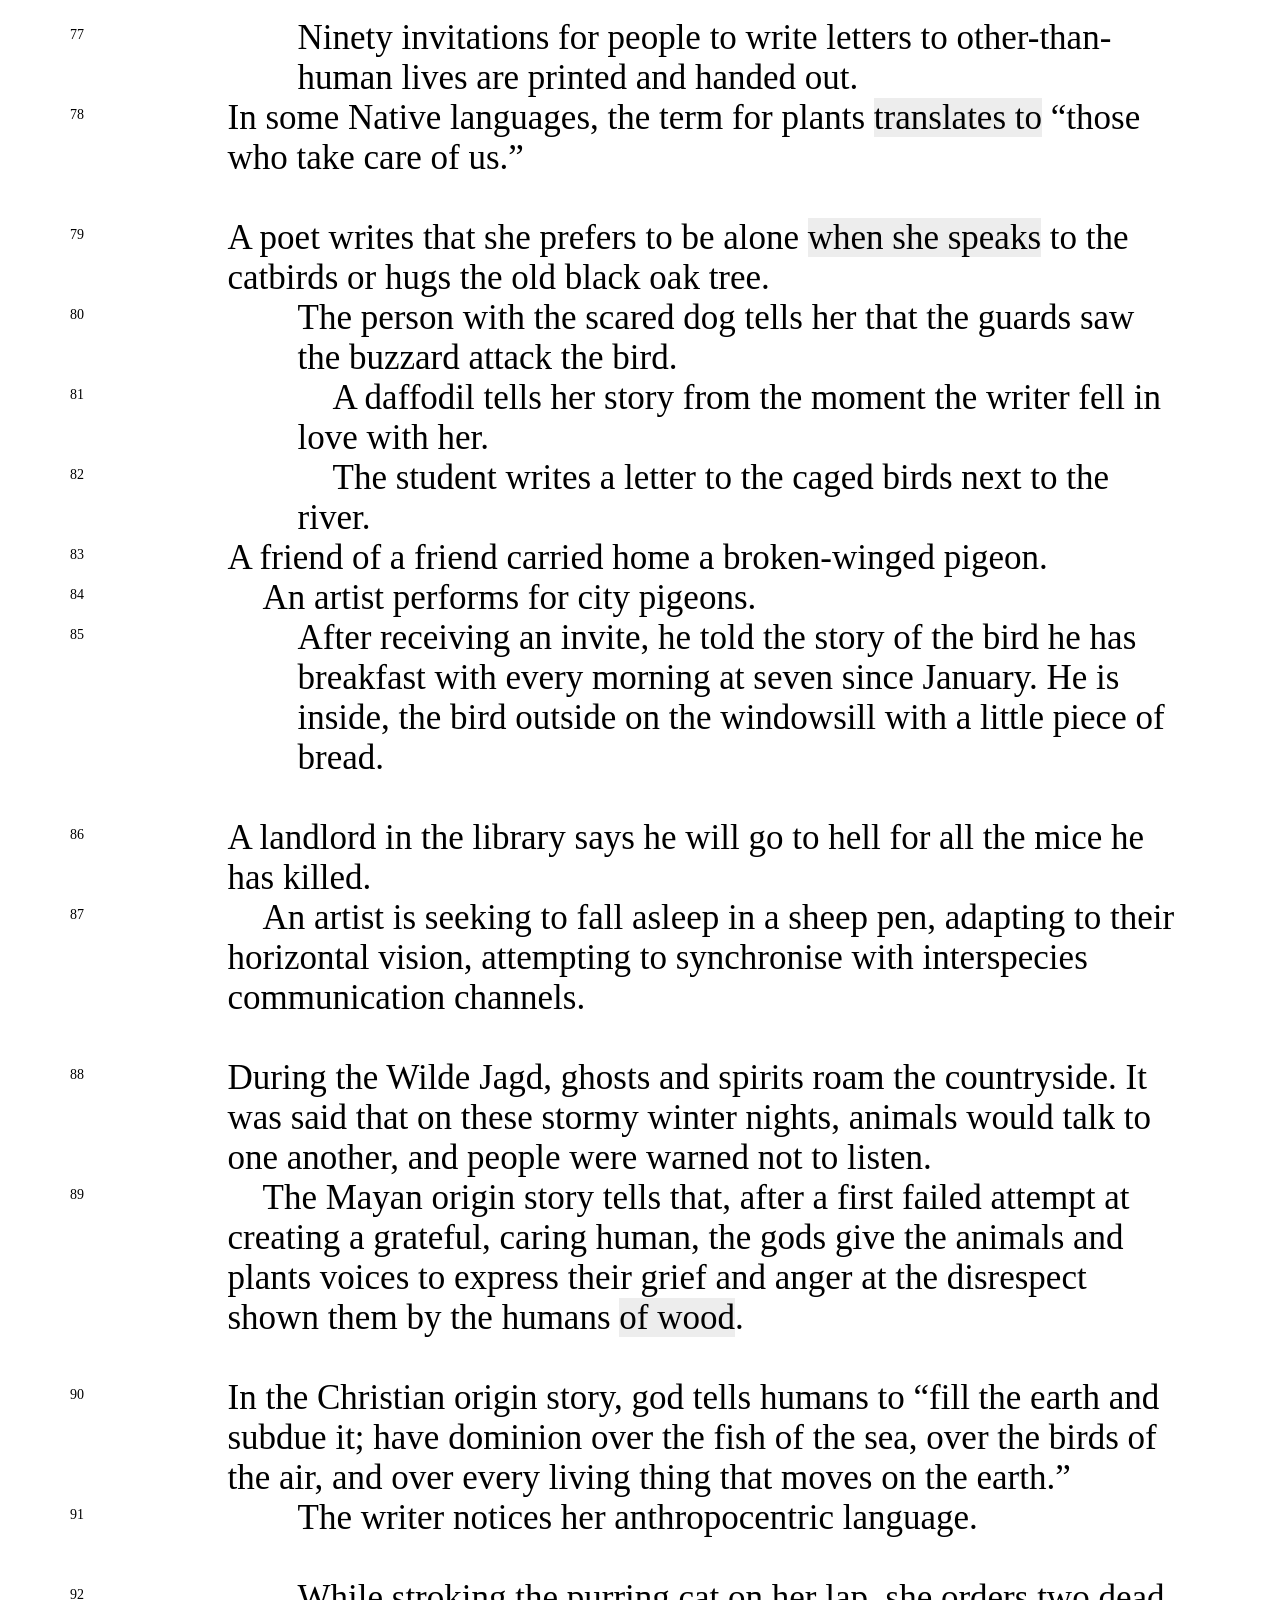
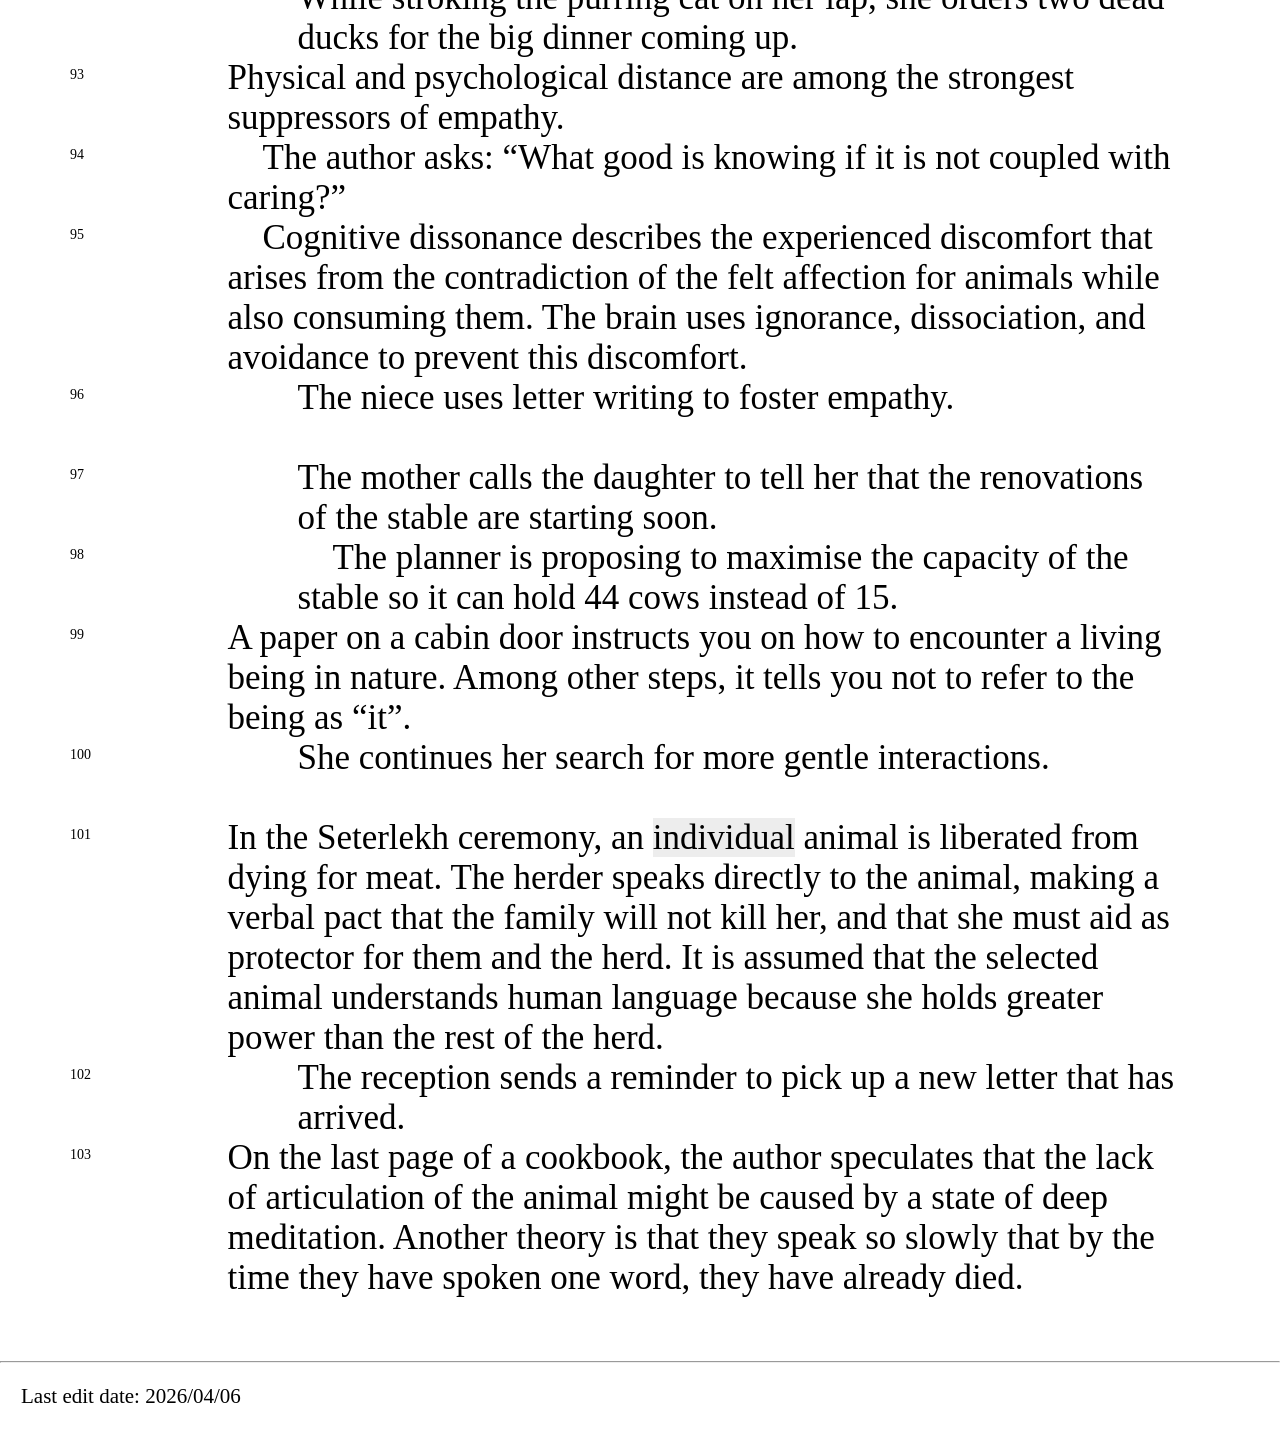
==== commit 4e5f8a84: "final >log. website 7.4.26 final >log. website 7.4.26" ====
--- a/index.html
+++ b/index.html
@@ -8,9 +8,9 @@
 	<meta name="viewport" content="width=device-width,initial-scale=1.0">
 
 	<!-- meta tags, fill them with website meta infos -->
-	<meta name="description" content="Description of your web page" />
-	<meta name="keywords" content="Keyword 1, Keyword 2, Keyword 3, Keyword 4, Keyword 5 ..." />
-	<meta name="author" content="Name of the author/owner of the webpage's content" />
+	<meta name="description" content="An exhausted sigh in the long-known, holding what’s uncomfortable to see." />
+	<meta name="keywords" content="non-human, empathy, connection, animal, human ..." />
+	<meta name="author" content="Anna Silva Zeller" />
 
 	<!-- favicon, fill with a 512x512px .png image named 'favicon.png' -->
 	<link rel="icon" href="assets/images/favicon/favicon.png" />
@@ -33,715 +33,703 @@
 
 </head>
 
+<header class="menubar">
+
+	<h1><button id="toggle-contact-btn" class="toggle-contact-button">></button><button id="toggle-abstract-btn" class="toggle-abstract-button">log</button><button id="toggle-sources-btn" class="toggle-sources-button">.</button></h1>
+
+</header>
+
+
+
+
 <body>
 
-	<!-- fixed layer for the 3 images (container) -->
-	<div class="image-layer" id="imageLayer"></div>
-
-	<div class="page-wrapper">
-		<header>
-			<h3 class="desktop-only">Log.</h3>
-			<h3 class="mobile-only">Log... mobile!</h3>
-			<h3>
-				<p>A <strong>document</strong> by <em>me</em></p>
-			</h3>
-		</header>
-
-		<main>
-			<!-- 
-        Many DETAILS elements – the first three (with class "target-details")
-        will be used to anchor the three images.
-      -->
-			<details class="target-details">
-				<summary>
-					<h3>It's 13:24. 121 million animals have been killed since midnight for human consumption.
-					</h3>
-				</summary>
-				<h3>
-					<p class="margin-m">30% of all landmass is used for livestock.</p>
-				</h3>
-			</details>
-
-			<details class="target-details">
-				<summary>
-					<h3>Every 1.2 seconds, one football pitch of forest is cut.</h3>
-				</summary>
-				<h3>
-					<p>(for animal feed, biofuel, palm oil, soy, cocoa and coffee, to mine for minerals, for wood &
-						timber, infrastructure and expansion.)</p>
-				</h3>
-			</details>
-
-			<details class="target-details">
-				<summary>
-					<h3>In July 2017, an old camphor tree inside Arisugawa-no-Miya Park was moved by 10m to make room
-						for road construction.</h3>
-				</summary>
-				<h3>
-					<p class="margin-l">A group of students in Zurich take up anew the act of picking linden blossoms for tea. 
-						<p class="margin-l">Through the previous abandonment of the act of picking, the trees have been rendered invisible.</p>
-						<p>A first version of the chainsaw was invented around 250 years ago as a medical instrument.</p>
-						<p class="margin-m">In Taoist tradition, you must warn a tree two weeks before cutting it down.</p>
-						<p>In 1996, it took a worker using traditional felling methods 18 minutes to cut down a tree in the
-						Brazilian Amazon.</p>
-						<p>Using “modern techniques of environmentally sound harvesting”, it took them 22 minutes.</p>
-						<p>Depending on the circumference of the stem, in 2010, a high-powered harvester needed 1-2 minutes
-						to fell a tree.</p>
-					</p>
-				</h3>
-			</details>
-
-			<!-- the rest (no target class) – just for text volume -->
-			<details>
-				<summary>
-					<h3 class="margin-l">A writer thinks about revisiting the tree whose root she fell over and broke her wrist, to beg
-						for a little solace.</h3>
-				</summary>
-			</details>
-			<details>
-
-				<summary>
-					<h3>Death by bolt is considered the most humane way of killing an animal.
-					</h3>
-				</summary>
-				<h3>
-					<p>
-						Within 2 milliseconds, the bolt causes a severe concussion at impact and massive over- and
-						underpressure in the brain when entering and exiting the head.
-						Due to strong rowing movements of their limbs, which endanger staff and make rapid and safe
-						exsanguination harder and the difficulty of tying them down tightly enough to guarantee precise
-						positioning of the apparatus, bolt killing is mostly prohibited with pigs.</p>
-						
-						<p class="margin-m">Suicide rates among slaughterhouse workers are higher than in any other sector.
-						An artist writes a letter to a dead pigeon she finds on the street.</p>
-			</details>
-
-			<details>
-				<summary>
-					<h3>Every pitch is cut.</h3>
-				</summary>
-				<h3>
-					<p>( mine for minerals and expansion.)</p>
-				</h3>
-			</details>
-
-			<details>
-				<summary>
-					<h3>Every pitch is cut.</h3>
-				</summary>
-				<h3>
-					<p>( mine for minerals and expansion.)</p>
-				</h3>
-			</details>
-
-			<details>
-				<summary>
-					<h3>Every pitch is cut.</h3>
-				</summary>
-				<h3>
-					<p>( mine for minerals and expansion.)</p>
-				</h3>
-			</details>
-
-			<details>
-				<summary>
-					<h3>Every pitch is cut.</h3>
-				</summary>
-				<h3>
-					<p>( mine for minerals and expansion.)</p>
-				</h3>
-			</details>
-
-			<details>
-				<summary>
-					<h3>Every pitch is cut.</h3>
-				</summary>
-				<h3>
-					<p>( mine for minerals and expansion.)</p>
-				</h3>
-			</details>
-
-			<details>
-				<summary>
-					<h3>Every pitch is cut.</h3>
-				</summary>
-				<h3>
-					<p>( mine for minerals and expansion.)</p>
-				</h3>
-			</details>
-
-			<details>
-				<summary>
-					<h3>Every pitch is cut.</h3>
-				</summary>
-				<h3>
-					<p>( mine for minerals and expansion.)</p>
-				</h3>
-			</details>
-
-			<details>
-				<summary>
-					<h3>Every pitch is cut.</h3>
-				</summary>
-				<h3>
-					<p>( mine for minerals and expansion.)</p>
-				</h3>
-			</details>
-
-			<details>
-				<summary>
-					<h3>Every pitch is cut.</h3>
-				</summary>
-				<h3>
-					<p>( mine for minerals and expansion.)</p>
-				</h3>
-			</details>
-
-			<details>
-				<summary>
-					<h3>Every pitch is cut.</h3>
-				</summary>
-				<h3>
-					<p>( mine for minerals and expansion.)</p>
-				</h3>
-			</details>
-
-			<details>
-				<summary>
-					<h3>Every pitch is cut.</h3>
-				</summary>
-				<h3>
-					<p>( mine for minerals and expansion.)</p>
-				</h3>
-			</details>
-
-			<details>
-				<summary>
-					<h3>Every pitch is cut.</h3>
-				</summary>
-				<h3>
-					<p>( mine for minerals and expansion.)</p>
-				</h3>
-			</details>
-
-			<details>
-				<summary>
-					<h3>Every pitch is cut.</h3>
-				</summary>
-				<h3>
-					<p>( mine for minerals and expansion.)</p>
-				</h3>
-			</details>
-
-			<details>
-				<summary>
-					<h3>Every pitch is cut.</h3>
-				</summary>
-				<h3>
-					<p>( mine for minerals and expansion.)</p>
-				</h3>
-			</details>
-
-			<details>
-				<summary>
-					<h3>Every pitch is cut.</h3>
-				</summary>
-				<h3>
-					<p>( mine for minerals and expansion.)</p>
-				</h3>
-			</details>
-
-			<details>
-				<summary>
-					<h3>Every pitch is cut.</h3>
-				</summary>
-				<h3>
-					<p>( mine for minerals and expansion.)</p>
-				</h3>
-			</details>
-
-			<details>
-				<summary>
-					<h3>Every pitch is cut.</h3>
-				</summary>
-				<h3>
-					<p>( mine for minerals and expansion.)</p>
-				</h3>
-			</details>
-
-			<details>
-				<summary>
-					<h3>Every pitch is cut.</h3>
-				</summary>
-				<h3>
-					<p>( mine for minerals and expansion.)</p>
-				</h3>
-			</details>
-
-			<details>
-				<summary>
-					<h3>Every pitch is cut.</h3>
-				</summary>
-				<h3>
-					<p>( mine for minerals and expansion.)</p>
-				</h3>
-			</details>
-
-			<details>
-				<summary>
-					<h3>Every pitch is cut.</h3>
-				</summary>
-				<h3>
-					<p>( mine for minerals and expansion.)</p>
-				</h3>
-			</details>
-
-			<details>
-				<summary>
-					<h3>Every pitch is cut.</h3>
-				</summary>
-				<h3>
-					<p>( mine for minerals and expansion.)</p>
-				</h3>
-			</details>
-
-			<details>
-				<summary>
-					<h3>Every pitch is cut.</h3>
-				</summary>
-				<h3>
-					<p>( mine for minerals and expansion.)</p>
-				</h3>
-			</details>
-
-			<details>
-				<summary>
-					<h3>Every pitch is cut.</h3>
-				</summary>
-				<h3>
-					<p>( mine for minerals and expansion.)</p>
-				</h3>
-			</details>
-
-			<details>
-				<summary>
-					<h3>Every pitch is cut.</h3>
-				</summary>
-				<h3>
-					<p>( mine for minerals and expansion.)</p>
-				</h3>
-			</details>
-
-			<details>
-				<summary>
-					<h3>Every pitch is cut.</h3>
-				</summary>
-				<h3>
-					<p>( mine for minerals and expansion.)</p>
-				</h3>
-			</details>
-
-			<details>
-				<summary>
-					<h3>Every pitch is cut.</h3>
-				</summary>
-				<h3>
-					<p>( mine for minerals and expansion.)</p>
-				</h3>
-			</details>
-
-			<details>
-				<summary>
-					<h3>Every pitch is cut.</h3>
-				</summary>
-				<h3>
-					<p>( mine for minerals and expansion.)</p>
-				</h3>
-			</details>
-
-			<details>
-				<summary>
-					<h3>Every pitch is cut.</h3>
-				</summary>
-				<h3>
-					<p>( mine for minerals and expansion.)</p>
-				</h3>
-			</details>
-
-			<details>
-				<summary>
-					<h3>Every pitch is cut.</h3>
-				</summary>
-				<h3>
-					<p>( mine for minerals and expansion.)</p>
-				</h3>
-			</details>
-
-			<details>
-				<summary>
-					<h3>Every pitch is cut.</h3>
-				</summary>
-				<h3>
-					<p>( mine for minerals and expansion.)</p>
-				</h3>
-			</details>
-
-			<details>
-				<summary>
-					<h3>Every pitch is cut.</h3>
-				</summary>
-				<h3>
-					<p>( mine for minerals and expansion.)</p>
-				</h3>
-			</details>
-
-			<details>
-				<summary>
-					<h3>Every pitch is cut.</h3>
-				</summary>
-				<h3>
-					<p>( mine for minerals and expansion.)</p>
-				</h3>
-			</details>
-
-			<details>
-				<summary>
-					<h3>Every pitch is cut.</h3>
-				</summary>
-				<h3>
-					<p>( mine for minerals and expansion.)</p>
-				</h3>
-			</details>
-
-			<details>
-				<summary>
-					<h3>Every pitch is cut.</h3>
-				</summary>
-				<h3>
-					<p>( mine for minerals and expansion.)</p>
-				</h3>
-			</details>
-
-			<details>
-				<summary>
-					<h3>Every pitch is cut.</h3>
-				</summary>
-				<h3>
-					<p>( mine for minerals and expansion.)</p>
-				</h3>
-			</details>
-
-			<details>
-				<summary>
-					<h3>Every pitch is cut.</h3>
-				</summary>
-				<h3>
-					<p>( mine for minerals and expansion.)</p>
-				</h3>
-			</details>
-
-			<details>
-				<summary>
-					<h3>Every pitch is cut.</h3>
-				</summary>
-				<h3>
-					<p>( mine for minerals and expansion.)</p>
-				</h3>
-			</details>
-
-			<details>
-				<summary>
-					<h3>Every pitch is cut.</h3>
-				</summary>
-				<h3>
-					<p>( mine for minerals and expansion.)</p>
-				</h3>
-			</details>
-
-			<details>
-				<summary>
-					<h3>Every pitch is cut.</h3>
-				</summary>
-				<h3>
-					<p>( mine for minerals and expansion.)</p>
-				</h3>
-			</details>
-
-			<details>
-				<summary>
-					<h3>Every pitch is cut.</h3>
-				</summary>
-				<h3>
-					<p>( mine for minerals and expansion.)</p>
-				</h3>
-			</details>
-
-			<details>
-				<summary>
-					<h3>Every pitch is cut.</h3>
-				</summary>
-				<h3>
-					<p>( mine for minerals and expansion.)</p>
-				</h3>
-			</details>
-
-			<details>
-				<summary>
-					<h3>Every pitch is cut.</h3>
-				</summary>
-				<h3>
-					<p>( mine for minerals and expansion.)</p>
-				</h3>
-			</details>
-
-			<details>
-				<summary>
-					<h3>Every pitch is cut.</h3>
-				</summary>
-				<h3>
-					<p>( mine for minerals and expansion.)</p>
-				</h3>
-			</details>
-
-			<details>
-				<summary>
-					<h3>Every pitch is cut.</h3>
-				</summary>
-				<h3>
-					<p>( mine for minerals and expansion.)</p>
-				</h3>
-			</details>
-
-			<details>
-				<summary>
-					<h3>Every pitch is cut.</h3>
-				</summary>
-				<h3>
-					<p>( mine for minerals and expansion.)</p>
-				</h3>
-			</details>
-
-			<details>
-				<summary>
-					<h3>Every pitch is cut.</h3>
-				</summary>
-				<h3>
-					<p>( mine for minerals and expansion.)</p>
-				</h3>
-			</details>
-
-			<details>
-				<summary>
-					<h3>Every pitch is cut.</h3>
-				</summary>
-				<h3>
-					<p>( mine for minerals and expansion.)</p>
-				</h3>
-			</details>
-
-			<details>
-				<summary>
-					<h3>Every pitch is cut.</h3>
-				</summary>
-				<h3>
-					<p>( mine for minerals and expansion.)</p>
-				</h3>
-			</details>
-
-			<details>
-				<summary>
-					<h3>Every pitch is cut.</h3>
-				</summary>
-				<h3>
-					<p>( mine for minerals and expansion.)</p>
-				</h3>
-			</details>
-
-			<details>
-				<summary>
-					<h3>Every pitch is cut.</h3>
-				</summary>
-				<h3>
-					<p>( mine for minerals and expansion.)</p>
-				</h3>
-			</details>
-
-			<details>
-				<summary>
-					<h3>Every pitch is cut.</h3>
-				</summary>
-				<h3>
-					<p>( mine for minerals and expansion.)</p>
-				</h3>
-			</details>
-
-			<details>
-				<summary>
-					<h3>Every pitch is cut.</h3>
-				</summary>
-				<h3>
-					<p>( mine for minerals and expansion.)</p>
-				</h3>
-			</details>
-
-			<details>
-				<summary>
-					<h3>Every pitch is cut.</h3>
-				</summary>
-				<h3>
-					<p>( mine for minerals and expansion.)</p>
-				</h3>
-			</details>
-
-			<details>
-				<summary>
-					<h3>Every pitch is cut.</h3>
-				</summary>
-				<h3>
-					<p>( mine for minerals and expansion.)</p>
-				</h3>
-			</details>
-
-			<details>
-				<summary>
-					<h3>Every pitch is cut.</h3>
-				</summary>
-				<h3>
-					<p>( mine for minerals and expansion.)</p>
-				</h3>
-			</details>
-
-			<details>
-				<summary>
-					<h3>Every pitch is cut.</h3>
-				</summary>
-				<h3>
-					<p>( mine for minerals and expansion.)</p>
-				</h3>
-			</details>
-
-			<details>
-				<summary>
-					<h3>Every pitch is cut.</h3>
-				</summary>
-				<h3>
-					<p>( mine for minerals and expansion.)</p>
-				</h3>
-			</details>
-
-
-
-		</main>
-
+<!-- Hidden checkbox for toggle -->
+<input type="checkbox" id="toggle-image">
+
+<!-- CONTACT OVERLAY -->
+<div id="contact-overlay" class="contact-overlay">
+    <h3> </h3>
+	<h3> </h3>
+	<h3> </h3>
+	<h3> </h3>
+	<h3> </h3>
+  	    <br>   
+	<h3>>log.</h3>
+	    <br>   
+	<h3>Bachelor thesis by Anna Silva Zeller</h3>
+		<h3><a href="https://www.instagram.com/ssilvvva/" target="_blank">@ssilvvva</a></h3>
+    <h3>KABK Graphic Design</h3>
+    <h3>Thesis guidance by: Dirk Vis</h3>
+ <h3>Coding guidance by: Thomas Buxo & François Girard-Meunier</h3>
+</div>
+
+<!-- ABSTRACT OVERLAY -->
+<div id="abstract-overlay" class="abstract-overlay">
+  <h3>
+	Out of an appreciation and respect for our
+non-human kin and a desire for more caring
+ways of being, I started to collect moments of
+interaction between us and those we share this
+earth with.
+In an extensive list, I gradually combine and
+track information I’ve stumbled upon, heard or
+known, sought out, researched, experienced,
+read, or felt. The gathered contents are rooted in
+journalism, science, literature, social media and
+art.
+Repetition, rhythm, and familiarity give
+shape to the hard facts and frame the personal
+story of a lost opportunity at a family farm.
+This paper functions as an anchor for my
+artistic project, acting as a counterweight that
+allows me to explore gentler connections. It
+understands itself as an exhausted sigh in the
+long-known, holding what’s uncomfortable to
+see. It repeats and ruminates as a sort of chant,
+holding grief to affirm reorientation.
+  </h3>
+</div>
+
+	
+
+
+
+
+<div class="animal-image">
+		<a href="mailto:sending@hardturm.ch?subject=dear, send me a letter to someone other than human!" class="image-email-link">
+			<img src="assets/images/toten5.jpg">
+		</a>
+	</div>
+<p class="main-content" >It's 13:24. 121 million <label for="toggle-image" class="image-label">animals</label> have been killed since midnight for human consumption.</p>
+<p class="sources-content"><a href="https://ourworldindata.org/how-many-animals-get-slaughtered-every-day" target="_blank">Our World in Data. “How Many Animals Are Slaughtered Every Day?” Our World in Data, ourworldindata.org/how-many-animals-get-slaughtered-every-day. Accessed 28 Mar. 2026. 
+Calculation excluding fish due to insufficiant data: 900,000 cows + 1,400,000 goats + 1,700,000 sheep + 3,800,000 pigs + 11,800,000 ducks + 200,000,000 chickens = 219,600,000 animals per day / 86,400 seconds per day = 2,541.67 animals per second.
+Including fish with lowest estimated number: 219,600,000 mammals and birds + 3,106,000,000 wild and farmed fish = 3,325,600,000 animals killed per day / 86,400 seconds per day = 38’490.74 mammals, birds and fish killed per second.
+</a></p>
+
+<p class="main-content" id="firstlineindent">30% of all landmass is used for livestock.</p>
+<p class="sources-content"><a href="" target="_blank"> Belcourt, Billy-Ray. “Animal Bodies, Colonial Subjects: (Re)Locating Animality in Decolonial Thought.” Societies 2015, vol. 5 issue 1, MDPI,  24.02.2014.</a></p>
+
+<div class="animal-image">
+		<a href="mailto:sending@hardturm.ch?subject=dear, send me a letter to someone other than human!" class="image-email-link">
+			<img src="assets/images/relocate2.jpg.webp">
+		</a>
+</div>
+<p class="main-content" id="firstlineindent">In July 2017, an old camphor tree inside Arisugawa-no-Miya Park was  <label for="toggle-image" class="image-label">moved</label> by 10m to make room
+						for road construction.</p>
+<p class="sources-content"><a href="www.city.minato.tokyo.jp/documents/13331/azabu46e_1.pdf" target="_blank">“The Tree Moved! With Human Power!” Community Information Paper,  no. 46, City of Minato Official Website, 2019, p.4, www.city.minato.tokyo.jp/documents/13331/azabu46e_1.pdf.</a></p>
+
+<p class="main-content" id="firstlineindent">Every 1.2 seconds, one football pitch of forest is cut. For animal feed, biofuel, palm oil, soy, cocoa, and coffee. To mine for minerals, for wood and timber, infrastructure, and expansion</p>
+<p class="sources-content"><a href="https://www.climateimpact.com/news-insights/insights/the-causes-of-deforestation/" target="_blank">“The Causes of Deforestation.” Climate Impact, 06.10.2025, www.climateimpact.com/news-insights/insights/the-causes-of-deforestation/</a></p>
+
+<p class="main-content"  id="indented">A niece is fighting with her relatives about the future of a family farm.</p>
+<p class="sources-content"><a href="" target="_blank">⋆ ˚｡⋆୨୧˚. . . ╰──╮ˏˋ°•*⁀➷(⁽͈˙̑⁾˔̉⁽˙̑⁾͈)˚º꒰꒱｡○ೄྀ࿐ˊˎ╭──╯.˚୨୧⋆｡˚</a></p>
+
+<p class="main-content">A group of students in Zurich take up anew the act of picking linden blossoms for tea.
+Through the previous abandonment of the act of  <label for="toggle-image" class="image-label">picking</label>, the trees have been rendered invisible.</p>
+<p class="sources-content"><a href="" target="_blank">Siverin, Jann. Major, Dominika Blanka. Ribi, Valentin. “Achtung die Linden blühen!” Trans Magazine, no. 39, 2019.</a></p>
+
+
+<br>
+
+
+<p class="main-content">A first version of the chainsaw was invented around 250 years ago as a medical instrument.</p>
+<p class="sources-content"><a href="https://en.wikipedia.org/wiki/Chainsaw" target="_blank">“Chainsaw.” Wikipedia, Wikimedia Foundation, https://en.wikipedia.org/wiki/Chainsaw. Accessed 28 Mar. 2026.</a></p>
+
+<p class="main-content" id="firstlineindent">In Taoist tradition, you must warn a tree two weeks before cutting it down. </p>
+<p class="sources-content"><a href="" target="_blank">⋆ ˚｡⋆୨୧˚. . . ╰──╮ˏˋ°•*⁀➷(⁽͈˙̑⁾˔̉⁽˙̑⁾͈)˚º꒰꒱｡○ೄྀ࿐ˊˎ╭──╯.˚୨୧⋆｡˚</a></p>
+
+<div class="animal-image">
+	<a href="mailto:sending@hardturm.ch?subject=dear, send me a letter to someone other than human!" class="image-email-link">
+		<img src="assets/images/logging1.jpg">
+	</a>
+</div>
+<p class="main-content" id="firstlineindent">In 1996, it took a worker using traditional felling <label for="toggle-image" class="image-label">methods</label> eighteen minutes to cut down a tree in the Brazilian Amazon.</p>
+<p class="sources-content"><a href="https://www.fao.org/4/w6679e/w6679e10.htm" target="_blank"></a>Food and Agriculture Organisation of the United Nations. “Forest harvesting case study 8” FAO, 1997, www.fao.org/4/w6679e/w6679e10.htm.</p>
+
+<p class="main-content" id="firstlineindent">Using “modern techniques of environmentally sound harvesting”, it took them twenty-two minutes.</p>
+<p class="sources-content"><a href="https://www.fao.org/4/w6679e/w6679e10.htm" target="_blank">Food and Agriculture Organisation of the United Nations. “Forest harvesting case study 8” FAO, 1997, https://www.fao.org/4/w6679e/w6679e10.htm.</a></p>
+
+<p class="main-content" id="firstlineindent">Depending on the circumference of the stem, in 2010, a high-powered harvester needed one to two minutes to fell a tree.</p>
+<p class="sources-content"><a href="http://www.ejpau.media.pl/volume13/issue4/abs-12.html" target="_blank">Electronic Journal of Polish Agricultural Universities. Volume 13, Issue 4, 2010, http://www.ejpau.media.pl/volume13/issue4/abs-12.html.</a></p>
+
+<p class="main-content" id="firstlineindent">A writer considers revisiting the tree whose root made her fall and break her wrist, to beg for a little solace.</p>
+<p class="sources-content"><a href="" target="_blank">Romakin, Helene. “Comfort with Less Contact and More Hygiene.” Trans Magazine, no. 39, 2019.</a></p>
+
+<p class="main-content" id="firstlineindent">In the crown of a 100-year-old redwood tree, a land defender sings a protest song.</p>
+<p class="sources-content"><a href="https://www.instagram.com/p/DTDlkc3Dywc/" target="_blank">Instagram, uploaded by @joshuawrightfilm, 03.01.2026, https://www.instagram.com/p/DTDlkc3Dywc/. Accessed 28 Mar. 2026.</a></p>
+
+<p class="main-content" id="indented">The family wants a forward-thinking model farm. </p>
+<p class="sources-content"><a href="" target="_blank">⋆ ˚｡⋆୨୧˚. . . ╰──╮ˏˋ°•*⁀➷(⁽͈˙̑⁾˔̉⁽˙̑⁾͈)˚º꒰꒱｡○ೄྀ࿐ˊˎ╭──╯.˚୨୧⋆｡˚</a></p>
+
+<br>
+
+<p class="main-content">
+The writer remembers his great-grand uncle telling him that a small piece of wood he was about to burn was, in fact, his ancestor, the founder of their village. According to him, the tree the wood came from was protecting the village.</p>
+<p class="sources-content"><a href="" target="_blank">Eze, Michael Onyebuchi. “Humanitatis-Eco (Eco-Humanism): An African Environmental Theory.” The Palgrave Handbook of African Philosophy, edited by Adeshina Afolayan and Toyin Falola, Palgrave Handbooks, 2017.</a></p>
+
+<p class="main-content" id="firstlineindent">In Bantu thought, all creatures preserve a bond with one another and are always found in relationship.</p>
+<p class="sources-content"><a href="" target="_blank">Eze, Michael Onyebuchi. “Humanitatis-Eco (Eco-Humanism): An African Environmental Theory.” The Palgrave Handbook of African Philosophy, edited by Adeshina Afolayan and Toyin Falola, Palgrave Handbooks, 2017.</a></p>
+
+<br>
+
+<div class="animal-image">
+	<a href="mailto:sending@hardturm.ch?subject=dear, send me a letter to someone other than human!" class="image-email-link">
+		<img src="assets/images/toten7.jpg">
+	</a>
+</div>
+<p class="main-content">Factory farming and profit <label for="toggle-image" class="image-label">maximisation</label> started to dominate around 200-300 years ago.</p>
+<p class="sources-content"><a href="en.wikipedia.org/wiki/Intensive_animal_farming" target="_blank">“Intensive Animal Farming.” Wikipedia, Wikimedia Foundation, en.wikipedia.org/wiki/Intensive_animal_farming. Accessed 28 Mar. 2026.</a></p>
+
+<div class="animal-image">
+	<a href="mailto:sending@hardturm.ch?subject=dear, send me a letter to someone other than human!" class="image-email-link">
+		<img src="assets/images/blutig.jpg">
+	</a>
+</div>
+<p class="main-content" id="firstlineindent">Death by bolt is considered the most <label for="toggle-image" class="image-label">humane</label> way of killing an animal. Within two milliseconds, the bolt causes a severe concussion at impact, and massive over- and under-pressure in the brain when entering and exiting the head.</p>
+<p class="sources-content"><a href="www.lgl.bayern.de/tiergesundheit/tierschutz/schlachten/bolzenschussbetaeubung/index.htm" target="_blank"> Bayerisches Landesamt für Gesundheit und Lebensmittelsicherheit. “Bolzenschussbetäubung.” LGL Bayern, 2012, www.lgl.bayern.de/tiergesundheit/tierschutz/schlachten/bolzenschussbetaeubung/index.htm.</a></p>
+
+<p class="main-content" id="firstlineindent">Due to strong rowing movements of their limbs, which endanger staff and make rapid, safe exsanguination harder, and the difficulty of tying them down tightly enough to guarantee precise positioning of the apparatus, bolt killing is mostly prohibited with pigs.</p>
+<p class="sources-content"><a href="www.lgl.bayern.de/tiergesundheit/tierschutz/schlachten/bolzenschussbetaeubung/index.htm" target="_blank"> Bayerisches Landesamt für Gesundheit und Lebensmittelsicherheit. “Bolzenschussbetäubung.” LGL Bayern, 2012, www.lgl.bayern.de/tiergesundheit/tierschutz/schlachten/bolzenschussbetaeubung/index.htm.</a></p>
+
+<p class="main-content" id="indented">While the family talks to meat farmers, a cow gives birth.</p>
+<p class="sources-content"><a href="" target="_blank">⋆ ˚｡⋆୨୧˚. . . ╰──╮ˏˋ°•*⁀➷(⁽͈˙̑⁾˔̉⁽˙̑⁾͈)˚º꒰꒱｡○ೄྀ࿐ˊˎ╭──╯.˚୨୧⋆｡˚</a></p>
+
+<br>
+<div class="animal-image">
+	<a href="mailto:sending@hardturm.ch?subject=dear, send me a letter to someone other than human!" class="image-email-link">
+		<img src="assets/images/schlachter.webp">
+	</a>
+</div>
+<p class="main-content">Suicide rates among <label for="toggle-image" class="image-label">slaughterhouse workers</label> are higher than in any other sector.</p>
+<p class="sources-content"><a href="https://www.swissveg.ch/de/traumatisierte-tierhalter" target="_blank">“Tiere töten traumatisiert die Tierhalter.” Swissveg, 12.08.2025, https://www.swissveg.ch/de/traumatisierte-tierhalter</a></p>
+
+<p class="main-content" id="indented">In a letter to her relatives, she proposes to join a farm slaughter.</p>
+<p class="sources-content"><a href="" target="_blank">⋆ ˚｡⋆୨୧˚. . . ╰──╮ˏˋ°•*⁀➷(⁽͈˙̑⁾˔̉⁽˙̑⁾͈)˚º꒰꒱｡○ೄྀ࿐ˊˎ╭──╯.˚୨୧⋆｡˚</a></p>
+
+<p class="main-content" id="indentedplusfirstline" >Two sisters paint a fresco in a temporarily empty stable in remembrance of the cows who spent their lives looking at the previously empty wall. Writing below quotes from Genesis 1:28. </p>
+<p class="sources-content"><a href="" target="_blank">⋆ ˚｡⋆୨୧˚. . . ╰──╮ˏˋ°•*⁀➷(⁽͈˙̑⁾˔̉⁽˙̑⁾͈)˚º꒰꒱｡○ೄྀ࿐ˊˎ╭──╯.˚୨୧⋆｡˚</a></p>
+
+<div class="animal-image">
+	<a href="mailto:sending@hardturm.ch?subject=dear, send me a letter to someone other than human!" class="image-email-link">
+		<img src="assets/images/toten8.jpg">
+	</a>
+</div>
+<p class="main-content">In 2003, the principle that animals are not <label for="toggle-image" class="image-label">objects</label> was established in Swiss law.</p>
+<p class="sources-content"><a href="www.tierimrecht.org/de/recht/rechtsauskunfte/tiere-sind-keine-sachen/" target="_blank">“Tiere sind keine Sachen.” Tier im Recht, www.tierimrecht.org/de/recht/rechtsauskunfte/tiere-sind-keine-sachen/. Accessed 28 Mar. 2026.</a></p>
+
+<br>
+
+<p class="main-content">The fox explains that taming creates bonds that entail eternal responsibility and mutual dependence.</p>
+<p class="sources-content"><a href="" target="_blank">de Saint-Exupéry, Antoine. The Little Prince. Translated by Richard Howard, Harcourt, 2000.</a></p>
+
+<div class="animal-image">
+	<a href="mailto:sending@hardturm.ch?subject=dear, send me a letter to someone other than human!" class="image-email-link">
+		<img src="assets/images/bison.jpg">
+	</a>
+</div>
+<p class="main-content" id="firstlineindent">European settlers killed <label for="toggle-image" class="image-label">40 million</label> buffalo in Black Hills to eradicate the indigenous people by stripping them of their life supply.</p>
+<p class="sources-content"><a href="blog.nativehope.org/how-the-destruction-of-the-buffalo-impacted-native-americans" target="_blank">“How the Destruction of the Buffalo Impacted Native Americans.” Native Hope, 05.11.2021, blog.nativehope.org/how-the-destruction-of-the-buffalo-impacted-native-americans. Accessed 28 Mar. 2026.</a></p>
+
+<p class="main-content" id="firstlineindent">According to the Lakhota origin story, Black Hills was the birthplace of the first buffalo and the first human.</p>
+<p class="sources-content"><a href="blog.nativehope.org/how-the-destruction-of-the-buffalo-impacted-native-americans" target="_blank">“How the Destruction of the Buffalo Impacted Native Americans.” Native Hope, 05.11.2021, blog.nativehope.org/how-the-destruction-of-the-buffalo-impacted-native-americans. Accessed 28 Mar. 2026.</a></p>
+
+<p class="main-content" id="indented">A calf is named “thief” because he broke out of the stable to drink his mother’s milk. </p>
+<p class="sources-content"><a href="" target="_blank">⋆ ˚｡⋆୨୧˚. . . ╰──╮ˏˋ°•*⁀➷(⁽͈˙̑⁾˔̉⁽˙̑⁾͈)˚º꒰꒱｡○ೄྀ࿐ˊˎ╭──╯.˚୨୧⋆｡˚</a></p>
+
+<br>
+
+<p class="main-content">A poem is titled “Fuck your lecture on craft, My people are dying”.</p>
+<p class="sources-content"><a href="www.poetryfoundation.org/poetrymagazine/poems/154658/fuck-your-lecture-on-craft-my-people-are-dying" target="_blank">Hindi, Noor. “Fuck Your Lecture on Craft, My People Are Dying.” Poetry Magazine, Poetry Foundation, www.poetryfoundation.org/poetrymagazine/poems/154658/fuck-your-lecture-on-craft-my-people-are-dying. Accessed 28 Mar. 2026.
+<br>
+	Fuck Your Lecture on Craft, My People Are Dying
+<br>
+Colonizers write about flowers.<br>
+I tell you about children throwing rocks at Israeli tanks<br>
+seconds before becoming daisies.<br>
+I want to be like those poets who care about the moon.<br>
+Palestinians don’t see the moon from jail cells and prisons.<br>
+It’s so beautiful, the moon.<br>
+They’re so beautiful, the flowers.<br>
+I pick flowers for my dead father when I’m sad.<br>
+He watches Al Jazeera all day.<br>
+I wish Jessica would stop texting me Happy Ramadan.<br>
+I know I’m American because when I walk into a room something dies.<br>
+Metaphors about death are for poets who think ghosts care about sound.<br>
+When I die, I promise to haunt you forever.<br>
+One day, I’ll write about the flowers like we own them.
+</a></p>
+
+<p class="main-content" id="firstlineindent">Research done in the 80s showed that one in ten Israeli schoolchildren, when asked to draw Palestinians, portrayed them as animals. The same generation that now forms part of the army in Gaza.</p>
+<p class="sources-content"><a href="https://www.aljazeera.com/news/2025/9/17/dehumanisation-how-israel-is-able-to-commit-its-genocide-in-gaza" target="_blank">“Dehumanisation: How Israel is able to commit its genocide in Gaza.” Aljazeera, 17.09.2025, https://www.aljazeera.com/news/2025/9/17/dehumanisation-how-israel-is-able-to-commit-its-genocide-in-gaza. Accessed 28 Mar. 2026.</a></p>
+
+<p class="main-content" id="firstlineindent">In two weeks, Israeli settlers destroyed more than 900 olive trees and saplings across the West Bank.</p>
+<p class="sources-content"><a href="https://www.oxfam.org/en/blogs/olive-tree-our-resistance" target="_blank">“The Olive Tree: Our Resistance.” Oxfam, 31.10.2025, www.oxfam.org/en/blogs/olive-tree-our-resistance. Accessed 28 Mar. 2026.</a></p>
+
+<p class="main-content"id="firstlineindent">Israel is spraying toxic glyphosate on Lebanese farmlands.</p>
+<p class="sources-content"><a href="https://www.lemonde.fr/en/international/article/2026/02/09/lebanon-condemns-israeli-glyphosate-attack-in-country-s-south_6750310_4.html" target="_blank">“Lebanon Condemns Israeli Glyphosate Attack in Country’s South.” Le Monde, 9 Feb. 2026, www.lemonde.fr/en/international/article/2026/02/09/lebanon-condemns-israeli-glyphosate-attack-in-country-s-south_6750310_4.html. Accessed 28 Mar. 2026.</a></p>
+
+<br>
+
+<div class="animal-image">
+	<a href="mailto:sending@hardturm.ch?subject=dear, send me a letter to someone other than human!" class="image-email-link">
+		<img src="assets/images/agento2.jpg">
+	</a>
+</div>
+<p class="main-content">During the Vietnam War, the US used <label for="toggle-image" class="image-label">herbicides</label> to defoliate forests and mangroves, to destroy crops, induce starvation, and clear land to make concealment impossible.</p>
+<p class="sources-content"><a href="https://www.endecocide.org/en/ecocideexamples/" target="_blank">“Ecocide Potential Examples.” End Ecocide, www.endecocide.org/en/ecicideexamples/. Accessed 28 Mar. 2026.</a></p>
+
+<div class="animal-image">
+	<a href="mailto:sending@hardturm.ch?subject=dear, send me a letter to someone other than human!" class="image-email-link">
+		<img src="assets/images/explosion.jpg">
+	</a>
+</div>
+<p class="main-content"id="firstlineindent">In postwar Europe, dynamite fishing became popular due to food shortages and people’s <label for="toggle-image" class="image-label">access</label> to explosives and grenades.</p>
+<p class="sources-content"><a href="https://de.wikipedia.org/wiki/Dynamitfischerei" target="_blank"> “Dynamitfischerei.” Wikipedia, Wikimedia Foundation, de.wikipedia.org/wiki/Dynamitfischerei. Accessed 28 Mar. 2026.</a></p>
+
+<p class="main-content"id="firstlineindent">Whales can no longer communicate and orient themselves due to noise pollution from underwater explosions used for military testing and seabed mapping.</p>
+<p class="sources-content"><a href="https://www.theguardian.com/environment/2020/nov/03/stop-blowing-up-bombs-on-sea-floor-say-whale-campaigners" target="_blank">“Stop Blowing up Bombs on Sea Floor, Say Whale Campaigners.” The Guardian, 3 Nov. 2020, www.theguardian.com/environment/2020/nov/03/stop-blowing-up-bombs-on-sea-floor-say-whale-campaigners. Accessed 28 Mar. 2026.</a></p>
+
+<br>
+
+<p class="main-content">26 dead dolphins washed up on the shore, with stomachs and lungs full of mud. The pathologist compared the deaths to a mass suicide. A spokesman of the Ministry of Defence denies influence on the deaths because they take their “environmental responsibilities extremely seriously.” That day, sonar scans and firing exercises were carried out in the area.</p>
+<p class="sources-content"><a href="https://www.theguardian.com/environment/2008/jun/11/wildlife.conservation1" target="_blank">“Dolphin deaths: Expert suggests 'mass suicide'.” The Guardian, 11 June 2008, www.theguardian.com/environment/2008/jun/11/wildlife.conservation1. Accessed 28 Mar. 2026.</a></p>
+
+<p class="main-content"id="firstlineindent">Orcas are stopping and damaging luxury yachts in front of the Spanish coast.</p>
+<p class="sources-content"><a href="https://www.daslamm.ch/sink-the-rich-orcas-gegen-yachten/" target="_blank">“Sink the Rich: Orcas gegen Yachten.” Das Lamm, 14.07.2023, daslamm.ch/sink-the-rich-orcas-gegen-yachten/. Accessed 28 Mar. 2026.</a></p>
+
+<div class="animal-image">
+	<a href="mailto:sending@hardturm.ch?subject=dear, send me a letter to someone other than human!" class="image-email-link">
+		<img src="assets/images/beluga.webp">
+	</a>
+</div>
+<p class="main-content"id="firstlineindent">A beluga whale trainer saw the animal cry after a <label for="toggle-image" class="image-label">manic episode</label>.</p>
+<p class="sources-content"><a href="https://www.nrc.nl/nieuws/2026/03/03/oud-beloegatrainer-in-china-voert-internationaal-campagne-tegen-dolfinaria-stop-met-zeezoogdieren-in-gevangenschap-a4921593" target="_blank">“Oud-beloegatrainer in China voert internationaal campagne tegen dolfinaria: ‘Stop met zeezoogdieren in gevangenschap.’” NRC, 03.03.2026, https://www.nrc.nl/nieuws/2026/03/03/oud-beloegatrainer-in-china-voert-internationaal-campagne-tegen-dolfinaria-stop-met-zeezoogdieren-in-gevangenschap-a4921593. Accessed 28 Mar. 2026.</a></p>
+
+<p class="main-content" id="indented">Two potential candidates want to create a sanctuary for rescued and old animals, offer therapeutic climbing in the forest, and ethics classes for schoolchildren.</p>
+<p class="sources-content"><a href="" target="_blank">⋆ ˚｡⋆୨୧˚. . . ╰──╮ˏˋ°•*⁀➷(⁽͈˙̑⁾˔̉⁽˙̑⁾͈)˚º꒰꒱｡○ೄྀ࿐ˊˎ╭──╯.˚୨୧⋆｡˚</a></p>
+
+<br>
+
+<div class="animal-image">
+	<a href="mailto:sending@hardturm.ch?subject=dear, send me a letter to someone other than human!" class="image-email-link">
+		<img src="assets/images/sinkhole2.jpg">
+	</a>
+</div>
+<p class="main-content">The farmer lives in constant fear of a <label for="toggle-image" class="image-label">sinkhole</label> swallowing his house.</p>
+<p class="sources-content"><a href="https://www.theguardian.com/world/2026/feb/28/i-live-in-constant-fear-surge-in-giant-sinkholes-threatens-turkeys-farmers" target="_blank">“‘I Live in Constant Fear’: Surge in Giant Sinkholes Threatens Turkey’s Farmers.” The Guardian, 28 Feb. 2026, www.theguardian.com/world/2026/feb/28/i-live-in-constant-fear-surge-in-giant-sinkholes-threatens-turkeys-farmers. Accessed 28 Mar. 2026.</a></p>
+
+<div class="animal-image">
+	<a href="mailto:sending@hardturm.ch?subject=dear, send me a letter to someone other than human!" class="image-email-link">
+		<img src="assets/images/sinkhole1.jpg">
+	</a>
+</div>
+<p class="main-content"id="firstlineindent">90% of Turkey is at risk of becoming <label for="toggle-image" class="image-label">desert</label>.</p>
+<p class="sources-content"><a href="https://www.theguardian.com/world/2026/feb/28/i-live-in-constant-fear-surge-in-giant-sinkholes-threatens-turkeys-farmers" target="_blank">“‘I Live in Constant Fear’: Surge in Giant Sinkholes Threatens Turkey’s Farmers.” The Guardian, 28 Feb. 2026, www.theguardian.com/world/2026/feb/28/i-live-in-constant-fear-surge-in-giant-sinkholes-threatens-turkeys-farmers. Accessed 28 Mar. 2026.</a></p>
+
+<p class="main-content"id="firstlineindent">Belize City will drown with a sea-level rise of 1m.</p>
+<p class="sources-content"><a href="https://www.theguardian.com/environment/2025/may/20/sea-level-rise-migration" target="_blank">“Sea level rise will cause ‘catastrophic inland migration’, scientists warn.” The Guardian, 20.05.2025, www.theguardian.com/environment/2025/may/20/sea-level-rise-migration. Accessed 28 Mar. 2026.</a></p>
+
+<p class="main-content"id="firstlineindent">Floods in southern Africa have displaced 150’000 people this December.</p>
+<p class="sources-content"><a href="https://news.mongabay.com/2026/02/floods-linked-to-climate-change-hit-nearly-1-million-in-southern-africa/" target="_blank">“Floods Linked to Climate Change Hit Nearly 1 Million in Southern Africa.” Mongabay, 17.02.2026, news.mongabay.com/2026/02/floods-linked-to-climate-change-hit-nearly-1-million-in-southern-africa/.</a></p>
+
+<p class="main-content"id="firstlineindent">Every 67th person is forcibly displaced.</p>
+<p class="sources-content"><a href="civil-protection-humanitarian-aid.ec.europa.eu/what/humanitarian-aid/forced-displacement_en" target="_blank">“Forced Displacement: Facts and Figures.” European Commission, Humanitarian Aid, 19.06.2024, civil-protection-humanitarian-aid.ec.europa.eu/what/humanitarian-aid/forced-displacement_en. Accessed 28 Mar. 2026.</a></p>
+
+<p class="main-content"id="firstlineindent">Without its dams, dunes, dykes, and barriers, the Netherlands would be underwater up to Utrecht.</p>
+<p class="sources-content"><a href="" target="_blank">????</a></p>
+
+<p class="main-content"id="firstlineindent">Inhabitants of Pari, whose existence is at stake because of rising sea levels, are suing Holcim, one of the biggest cement producers in the world.</p>
+<p class="sources-content"><a href="www.climateinthecourts.com/court-advances-pari-islanders-climate-case-against-holcim-in-switzerland/" target="_blank">“Court Advances Pari Islanders’ Climate Case against Holcim in Switzerland.” Climate in the Courts, 22.12.2025, www.climateinthecourts.com/court-advances-pari-islanders-climate-case-against-holcim-in-switzerland/.</a></p>
+
+<p class="main-content" id="indented"> An aunt can’t comfortably BBQ a sausage in front of the house if there’s a vegan farm in the back.</p>
+<p class="sources-content"><a href="" target="_blank">⋆ ˚｡⋆୨୧˚. . . ╰──╮ˏˋ°•*⁀➷(⁽͈˙̑⁾˔̉⁽˙̑⁾͈)˚º꒰꒱｡○ೄྀ࿐ˊˎ╭──╯.˚୨୧⋆｡˚</a></p>
+
+<div class="animal-image">
+	<a href="mailto:sending@hardturm.ch?subject=dear, send me a letter to someone other than human!" class="image-email-link">
+		<img src="assets/images/bolzen.jpg">
+	</a>
+</div>
+<p class="main-content" id="indentedplusfirstline">The family is unable  <label for="toggle-image" class="image-label">to agree on</label> the various options on the table.</p>
+<p class="sources-content"><a href="" target="_blank">⋆ ˚｡⋆୨୧˚. . . ╰──╮ˏˋ°•*⁀➷(⁽͈˙̑⁾˔̉⁽˙̑⁾͈)˚º꒰꒱｡○ೄྀ࿐ˊˎ╭──╯.˚୨୧⋆｡˚</a></p>
+
+<br>
+
+<p class="main-content">The Journalist calls the Mediterranean and the Atlantic graveyards for exiles without burial rites or tombstones</p>
+<p class="sources-content"><a href="www.lemonde.fr/en/le-monde-africa/article/2026/02/23/immigration-to-europe-the-impossible-task-of-counting-deaths-at-sea_6750800_124.html" target="_blank"> “Immigration to Europe: The Impossible Task of Counting Deaths at Sea.” Le Monde, 23 Feb. 2026, www.lemonde.fr/en/le-monde-africa/article/2026/02/23/immigration-to-europe-the-impossible-task-of-counting-deaths-at-sea_6750800_124.html.</a></p>
+
+<p class="main-content" id="firstlineindent">It was 15:25 on the 12th of October last year. A fishing boat carrying refugees in the Mediterranean was under attack by the EU-backed, self-proclaimed Libyan coast guard. Their task is to stop refugee boats from setting off or shoot them in the open sea so that they never reach Europe.</p>
+<p class="sources-content"><a href="www.republik.ch/2026/01/08/sos-von-hoher-see-wenn-libysche-milizen-die-migration-managen" target="_blank">“SOS von hoher See: Wenn libysche Milizen die Migration managen.” Republik, 8 Jan. 2026, www.republik.ch/2026/01/08/sos-von-hoher-see-wenn-libysche-milizen-die-migration-managen.</a></p>
+
+<p class="main-content"id="firstlineindent">Asylum seekers in Switzerland are protesting against being locked out of their rooms every day, in the snow and rain. This is done because emergency aid should not create any incentive for them to stay.</p>
+<p class="sources-content"><a href="www.daslamm.ch/trotz-kaelte-und-schnee-tagsueber-ausgesperrt-protest-in-asylunterkunft-kaltbach/" target="_blank">“Trotz Kälte und Schnee tagsüber ausgesperrt – Protest in Asylunterkunft Kaltbach” Das Lamm, 20.02.2026, www.daslamm.ch/trotz-kaelte-und-schnee-tagsueber-ausgesperrt-protest-in-asylunterkunft-kaltbach/. Accessed 28 Mar. 2026.</a></p>
+
+<br>
+
+<div class="animal-image">
+	<a href="mailto:sending@hardturm.ch?subject=dear, send me a letter to someone other than human!" class="image-email-link">
+		<img src="assets/images/horse.jpg">
+	</a>
+</div>
+<p class="main-content">The shoulder height of a Dutch police horse must be at least <label for="toggle-image" class="image-label">1.65m</label>. Otherwise, it won't make a strong enough impression.</p>
+<p class="sources-content"><a href="www.tiktok.com/@tjardastruik/video/7405905735600606496" target="_blank">Struik, Tjarda. TikTok, 22.08.2024, www.tiktok.com/@tjardastruik/video/7405905735600606496. Accessed 28 Mar. 2026.</a></p>
+
+<p class="main-content"id="firstlineindent">Bewildered officers are standing at Malieveld, where a group of deer have escaped the enclosure through a hole in the fence. They are grazing happily next to the moat.</p>
+<p class="sources-content"><a href="" target="_blank">⋆ ˚｡⋆୨୧˚. . . ╰──╮ˏˋ°•*⁀➷(⁽͈˙̑⁾˔̉⁽˙̑⁾͈)˚º꒰꒱｡○ೄྀ࿐ˊˎ╭──╯.˚୨୧⋆｡˚</a></p>
+
+<br>
+
+<p class="main-content" id="indented">The family rejects the option of an animal sanctuary. </p>
+<p class="sources-content"><a href="" target="_blank">⋆ ˚｡⋆୨୧˚. . . ╰──╮ˏˋ°•*⁀➷(⁽͈˙̑⁾˔̉⁽˙̑⁾͈)˚º꒰꒱｡○ೄྀ࿐ˊˎ╭──╯.˚୨୧⋆｡˚</a></p>
+
+<p class="main-content">The narrator writes a letter to the police to share her suspicions of the wild animals taking revenge by murdering their perpetrators, for the suffering they have endured.</p>
+<p class="sources-content"><a href="" target="_blank">xTokarczuk, Olga. Drive Your Plow over the Bones of the Dead. Translated by Antonia Lloyd-Jones, Riverhead Books, 2019.</a></p>
+
+<p class="main-content" id="indented">They decline a second option of a sanctuary and choose two meat farmers instead.</p>
+<p class="sources-content"><a href="" target="_blank">⋆ ˚｡⋆୨୧˚. . . ╰──╮ˏˋ°•*⁀➷(⁽͈˙̑⁾˔̉⁽˙̑⁾͈)˚º꒰꒱｡○ೄྀ࿐ˊˎ╭──╯.˚୨୧⋆｡˚</a></p>
+
+<br>
+
+<p class="main-content">There was an ad during the Super Bowl for mass surveillance, covered as a service for finding lost pets.</p>
+<p class="sources-content"><a href="www.wral.com/news/state/super-bowl-ring-ad-privacy-concerns-ai-pet-tracking-feb-202-/." target="_blank">“Ring’s Super Bowl Ad Sparks Privacy Concerns over AI-Driven Pet Tracking Feature.” WRAL, 10.02.202-, www.wral.com/news/state/super-bowl-ring-ad-privacy-concerns-ai-pet-tracking-feb-202-/.</a></p>
+
+<p class="main-content"id="firstlineindent">A person and a big dog are living under the viaduct in front of the ceramics studio’s shop window.</p>
+<p class="sources-content"><a href="" target="_blank">⋆ ˚｡⋆୨୧˚. . . ╰──╮ˏˋ°•*⁀➷(⁽͈˙̑⁾˔̉⁽˙̑⁾͈)˚º꒰꒱｡○ೄྀ࿐ˊˎ╭──╯.˚୨୧⋆｡˚</a></p>
+
+<p class="main-content"id="firstlineindent">Loukanikos, a Greek riot dog, was nominated as “Person of the year” for Times Magazine after fighting alongside anti-austerity activists.</p>
+<p class="sources-content"><a href="" target="_blank">Meijer, Eva. Multispecies Assemblies. Vine Press, 2025, p. 30.</a></p>
+
+<p class="main-content"id="firstlineindent">A lesbian couple published a book of poems, dedicated to their dead dog, under a male pseudonym.</p>
+<p class="sources-content"><a href="" target="_blank"> Field, Michael. Whym Chow: Flame of Love. Eragny Press, 1914.</a></p>
+
+<p class="main-content"id="firstlineindent">The Baron lets a dog cemetery be set up in the rose garden. The three gravestones are for Leto, Donau, and Actæton. </p>
+<p class="sources-content"><a href="" target="_blank">⋆ ˚｡⋆୨୧˚. . . ╰──╮ˏˋ°•*⁀➷(⁽͈˙̑⁾˔̉⁽˙̑⁾͈)˚º꒰꒱｡○ೄྀ࿐ˊˎ╭──╯.˚୨୧⋆｡˚</a></p>
+
+<br>
+
+<p class="main-content" id="indented">The writer is imagining a graveyard at the border of the forest for the killed calves. There would be 162 tombstones after one year, standing next to the ones of the farmer’s cat, a loved dog, and a friend. </p>
+<p class="sources-content"><a href="" target="_blank">⋆ ˚｡⋆୨୧˚. . . ╰──╮ˏˋ°•*⁀➷(⁽͈˙̑⁾˔̉⁽˙̑⁾͈)˚º꒰꒱｡○ೄྀ࿐ˊˎ╭──╯.˚୨୧⋆｡˚</a></p>
+
+<div class="animal-image">
+	<a href="mailto:sending@hardturm.ch?subject=dear, send me a letter to someone other than human!" class="image-email-link">
+		<img src="assets/images/bieli.jpg">
+	</a>
+</div>
+<p class="main-content">The narrator knows, “One runs the risk of <label for="toggle-image" class="image-label">weeping</label> a little, if one lets themselves be tamed.”</p>
+<p class="sources-content"><a href="" target="_blank">de Saint-Exupéry, Antoine. The Little Prince. Translated by Richard Howard, Harcourt, 2000.</a></p>
+
+<p class="main-content"id="firstlineindent">The class reads a story about humans living in symbiosis with the native species on the planet they migrated to. Humans function as surrogates to host the alien children.</p>
+<p class="sources-content"><a href="" target="_blank">Butler, Octavia E. “Bloodchild.” Bloodchild and Other Stories, Seven Stories Press, 1995.</a></p>
+
+<p class="main-content" id="indented">A student is writing letters to creatures she encounters in the city.</p>
+<p class="sources-content"><a href="" target="_blank">⋆ ˚｡⋆୨୧˚. . . ╰──╮ˏˋ°•*⁀➷(⁽͈˙̑⁾˔̉⁽˙̑⁾͈)˚º꒰꒱｡○ೄྀ࿐ˊˎ╭──╯.˚୨୧⋆｡˚</a></p>
+
+<br>
+
+<p class="main-content">Montana state and federal agencies are culling Yellowstone's wild bison herds, the descendants of the few that survived the mass murders. The claimed reason is to limit their territorial range because of concerns over the transmission of bacteria from wild bison to domestic cattle. History shows the bison have never transmitted disease to cattle.</p>
+<p class="sources-content"><a href="surface.syr.edu/thesis/794/" target="_blank">Burkett, Red G.R..“Methodological Analysis On Settler Territoriality And The Rise Of The Yellowstone Wild Bison Advocacy Movement.” Surface@Syracuse, Syracuse University, 2023, surface.syr.edu/thesis/794/.</a></p>
+
+<p class="main-content"id="firstlineindent">The swine flu emerged in factory farms in the US.</p>
+<p class="sources-content"><a href="pmc.ncbi.nlm.nih.gov/articles/PMC8504329/" target="_blank">“Primary Pandemic Prevention.” PMC, National Institutes of Health, 2021, pmc.ncbi.nlm.nih.gov/articles/PMC8504329/.</a></p>
+
+<p class="main-content"id="firstlineindent">Measles came from domesticated sheep and goats. </p>
+<p class="sources-content"><a href="pmc.ncbi.nlm.nih.gov/articles/PMC8504329/" target="_blank">“Primary Pandemic Prevention.” PMC, National Institutes of Health, 2021, pmc.ncbi.nlm.nih.gov/articles/PMC8504329/.</a></p>
+
+<p class="main-content"id="firstlineindent">Tuberculosis is thought to have been acquired through the domestication of goats.</p>
+<p class="sources-content"><a href="pmc.ncbi.nlm.nih.gov/articles/PMC8504329/" target="_blank">“Primary Pandemic Prevention.” PMC, National Institutes of Health, 2021, pmc.ncbi.nlm.nih.gov/articles/PMC8504329/.</a></p>
+
+<p class="main-content" id="firstlineindent">The animal industry excessively uses antibiotics to manage disease in overcrowded, overbred, sick livestock. The drugs remain in the meat and contribute to antibiotic resistance in consumers.</p>
+<p class="sources-content"><a href="www.who.int/news-room/fact-sheets/detail/antimicrobial-resistance" target="_blank">“Antimicrobial Resistance.” World Health Organization, 21.11.2023, www.who.int/news-room/fact-sheets/detail/antimicrobial-resistance. Accessed 28 Mar. 2026.</a></p>
+
+<br>
+
+<div class="animal-image">
+	<a href="mailto:sending@hardturm.ch?subject=dear, send me a letter to someone other than human!" class="image-email-link">
+		<img src="assets/images/toten1.jpg">
+	</a>
+</div>
+<p class="main-content">A guy in front of the bar pulls out of his backpack a <label for="toggle-image" class="image-label">3kg</label> ball of raw ground-up cow meat in plastic wrap. It will feed him for 3 days, he says, laughing. </p>
+<p class="sources-content"><a href="" target="_blank">⋆ ˚｡⋆୨୧˚. . . ╰──╮ˏˋ°•*⁀➷(⁽͈˙̑⁾˔̉⁽˙̑⁾͈)˚º꒰꒱｡○ೄྀ࿐ˊˎ╭──╯.˚୨୧⋆｡˚</a></p>
+
+<p class="main-content" id="indented">A letter to a green bug asks how its day was.</p>
+<p class="sources-content"><a href="" target="_blank">⋆ ˚｡⋆୨୧˚. . . ╰──╮ˏˋ°•*⁀➷(⁽͈˙̑⁾˔̉⁽˙̑⁾͈)˚º꒰꒱｡○ೄྀ࿐ˊˎ╭──╯.˚୨୧⋆｡˚</a></p>
+
+<p class="main-content">The poet tells the reader not to cry at their grave but to look for them in the blowing winds and the diamond glints in the snow.</p>
+<p class="sources-content"><a href="en.wikipedia.org/wiki/Do_Not_Stand_at_My_Grave_and_Weep" target="_blank">Frye, Mary Elizabeth. “Do Not Stand at My Grave and Weep.” 1932. Wikipedia, en.wikipedia.org/wiki/Do_Not_Stand_at_My_Grave_and_Weep. Accessed 28 Mar. 2026.
+<br>
+Do not stand at my grave, and weep.<br>
+
+	Do not stand<br>
+          By my grave, and weep.<br>
+     I am not there,<br>
+          I do not sleep—I am the thousand winds that blow<br>
+I am the diamond glints in snow<br>
+I am the sunlight on ripened grain,<br>
+I am the gentle, autumn rain.<br>
+As you awake with morning's hush,<br>
+I am the swift, up-flinging rush<br>
+Of quiet birds in circling flight,<br>
+I am the day transcending night.<br>
+     Do not stand<br>
+          By my grave, and cry—<br>
+     I am not there,<br>
+          I did not die.<br></a></p>
+
+<p class="main-content" id="indented">A line in a letter to the land that caused the fighting reads, “I’m sorry you aren’t being listened to.”</p>
+<p class="sources-content"><a href="" target="_blank">⋆ ˚｡⋆୨୧˚. . . ╰──╮ˏˋ°•*⁀➷(⁽͈˙̑⁾˔̉⁽˙̑⁾͈)˚º꒰꒱｡○ೄྀ࿐ˊˎ╭──╯.˚୨୧⋆｡˚</a></p>
+
+<br>
+
+<p class="main-content">The cobalt in the laptops the graduates are writing on was mined by children in Congo and Rwanda.</p>
+<p class="sources-content"><a href="www.mining.com/web/us-group-sues-apple-over-congo-conflict-minerals/" target="_blank">“US Group Sues Apple over Congo Conflict Minerals.” Mining.com, 26.11.2025, www.mining.com/web/us-group-sues-apple-over-congo-conflict-minerals/. Accessed 28 Mar. 2026.</a></p>
+
+<p class="main-content"id="firstlineindent">Mineral fights leave twenty-one million people in DRC in urgent need of medical, food, and other aid.</p>
+<p class="sources-content"><a href="www.mining.com/web/us-group-sues-apple-over-congo-conflict-minerals/" target="_blank">“US Group Sues Apple over Congo Conflict Minerals.” Mining.com, 26.11.2025, www.mining.com/web/us-group-sues-apple-over-congo-conflict-minerals/. Accessed 28 Mar. 2026.</a></p>
+
+<br>
+
+<p class="main-content" id="indented">Ninety invitations for people to write letters to other-than-human lives are printed and handed out.</p>
+<p class="sources-content"><a href="" target="_blank">⋆ ˚｡⋆୨୧˚. . . ╰──╮ˏˋ°•*⁀➷(⁽͈˙̑⁾˔̉⁽˙̑⁾͈)˚º꒰꒱｡○ೄྀ࿐ˊˎ╭──╯.˚୨୧⋆｡˚</a></p>
+
+<div class="animal-image">
+	<a href="mailto:sending@hardturm.ch?subject=dear, send me a letter to someone other than human!" class="image-email-link">
+		<img src="assets/images/logging3.jpg">
+	</a>
+</div>
+<p class="main-content">In some Native languages, the term for plants <label for="toggle-image" class="image-label">translates to</label> “those who take care of us.”</p>
+<p class="sources-content"><a href="" target="_blank">Kimmerer, Robin Wall. Braiding Sweetgrass: Indigenous Wisdom, Scientific Knowledge and the Teachings of Plants. Milkweed Editions, 2013.</a></p>
+
+<br>
+
+<div class="animal-image">
+	<a href="mailto:sending@hardturm.ch?subject=dear, send me a letter to someone other than human!" class="image-email-link">
+		<img src="assets/images/logging5.gif">
+	</a>
+</div>
+<p class="main-content">A poet writes that she prefers to be alone <label for="toggle-image" class="image-label">when she speaks</label> to the catbirds or hugs the old black oak tree.</p>
+<p class="sources-content"><a href="apoemaday.tumblr.com/post/181173241895/how-i-go-into-the-woods" target="_blank">Oliver, Mary. “How I Go into the Woods.” A Poem a Day, apoemaday.tumblr.com/post/181173241895/how-i-go-into-the-woods. Accessed 28 Mar. 2026.
+How I go into the woods
+<br>
+Ordinarily I go to the woods alone,<br>
+with not a single friend,<br>
+for they are all smilers and talkers<br>
+and therefore unsuitable.<br>
+I don’t really want to be witnessed talking to the catbirds<br>
+or hugging the old black oak tree.<br>
+I have my ways of praying,<br>
+as you no doubt have yours.<br>
+Besides, when I am alone<br>
+I can become invisible.<br>
+I can sit on the top of a dune<br>
+as motionless as an uprise of weeds,<br>
+until the foxes run by unconcerned.<br>
+I can hear the almost unhearable sound of the roses singing.<br>
+If you have ever gone to the woods with me,<br>
+I must love you very much.</a></p>
+
+<p class="main-content" id="indented">The person with the scared dog tells her that the guards saw the buzzard attack the bird.</p>
+<p class="sources-content"><a href="" target="_blank">⋆ ˚｡⋆୨୧˚. . . ╰──╮ˏˋ°•*⁀➷(⁽͈˙̑⁾˔̉⁽˙̑⁾͈)˚º꒰꒱｡○ೄྀ࿐ˊˎ╭──╯.˚୨୧⋆｡˚</a></p>
+
+<p class="main-content" id="indentedplusfirstline">A daffodil tells her story from the moment the writer fell in love with her. </p>
+<p class="sources-content"><a href="" target="_blank">⋆ ˚｡⋆୨୧˚. . . ╰──╮ˏˋ°•*⁀➷(⁽͈˙̑⁾˔̉⁽˙̑⁾͈)˚º꒰꒱｡○ೄྀ࿐ˊˎ╭──╯.˚୨୧⋆｡˚</a></p>
+
+<p class="main-content" id="indentedplusfirstline">The student writes a letter to the caged birds next to the river.</p>
+<p class="sources-content"><a href="" target="_blank">⋆ ˚｡⋆୨୧˚. . . ╰──╮ˏˋ°•*⁀➷(⁽͈˙̑⁾˔̉⁽˙̑⁾͈)˚º꒰꒱｡○ೄྀ࿐ˊˎ╭──╯.˚୨୧⋆｡˚</a></p>
+
+<p class="main-content" >A friend of a friend carried home a broken-winged pigeon.</p>
+<p class="sources-content"><a href="" target="_blank">⋆ ˚｡⋆୨୧˚. . . ╰──╮ˏˋ°•*⁀➷(⁽͈˙̑⁾˔̉⁽˙̑⁾͈)˚º꒰꒱｡○ೄྀ࿐ˊˎ╭──╯.˚୨୧⋆｡˚</a></p>
+
+<p class="main-content" id="firstlineindent">An artist performs for city pigeons.</p>
+<p class="sources-content"><a href="evameijer.nl/duif.htm" target="_blank">Meijer, Eva. “Duif.” Eva Meijer, 2006, evameijer.nl/duif.htm. Accessed 28 Mar. 2026.</a></p>
+
+<p class="main-content" id="indented">After receiving an invite, he told the story of the bird he has breakfast with every morning at seven since January. He is inside, the bird outside on the windowsill with a little piece of bread.</p>
+<p class="sources-content"><a href="" target="_blank">⋆ ˚｡⋆୨୧˚. . . ╰──╮ˏˋ°•*⁀➷(⁽͈˙̑⁾˔̉⁽˙̑⁾͈)˚º꒰꒱｡○ೄྀ࿐ˊˎ╭──╯.˚୨୧⋆｡˚</a></p>
+
+<br>
+
+<p class="main-content">A landlord in the library says he will go to hell for all the mice he has killed.</p>
+<p class="sources-content"><a href="" target="_blank">⋆ ˚｡⋆୨୧˚. . . ╰──╮ˏˋ°•*⁀➷(⁽͈˙̑⁾˔̉⁽˙̑⁾͈)˚º꒰꒱｡○ೄྀ࿐ˊˎ╭──╯.˚୨୧⋆｡˚</a></p>
+
+<p class="main-content"id="firstlineindent">An artist is seeking to fall asleep in a sheep pen, adapting to their horizontal vision, attempting to synchronise with interspecies communication channels.</p>
+<p class="sources-content"><a href="www.instagram.com/p/C3209NpOqtG/" target="_blank"></a>“Acta de conciliación.” Instagram, uploaded by @danielamedinapoch, 27.02.2024, www.instagram.com/p/C3209NpOqtG/. Accessed 28 Mar. 2026.</p>
+
+<br>
+
+<p class="main-content">During the Wilde Jagd, ghosts and spirits roam the countryside. It was said that on these stormy winter nights, animals would talk to one another, and people were warned not to listen.</p>
+<p class="sources-content"><a href="echta-derminga.de/?p=11596" target="_blank">“Von Sperrnächten, Dunkelnächten und Raunächten in dunklen Zeiten und heiligen Nächten.” Echta Derminga, 26.12.2025, echta-derminga.de/?p=11596. Accessed 28 Mar. 2026.</a></p>
+
+<div class="animal-image">
+	<a href="mailto:sending@hardturm.ch?subject=dear, send me a letter to someone other than human!" class="image-email-link">
+		<img src="assets/images/logging2.jpg">
+	</a>
+</div>
+<p class="main-content"id="firstlineindent">The Mayan origin story tells that, after a first failed attempt at creating a grateful, caring human, the gods give the animals and plants voices to express their grief and anger at the disrespect shown them by the humans <label for="toggle-image" class="image-label">of wood</label>.</p>
+<p class="sources-content"><a href="" target="_blank">Kimmerer, Robin Wall. Braiding Sweetgrass: Indigenous Wisdom, Scientific Knowledge and the Teachings of Plants. Milkweed Editions, 2013, p. 342.</a></p>
+
+<br>
+
+<p class="main-content">In the Christian origin story, god tells humans to “fill the earth and subdue it; have dominion over the fish of the sea, over the birds of the air, and over every living thing that moves on the earth.”</p>
+<p class="sources-content"><a href="biblehub.com/genesis/1-28.htm" target="_blank">“Genesis 1:28.” Bible Hub, biblehub.com/genesis/1-28.htm. Accessed 28 Mar. 2026.</a></p>
+
+<p class="main-content" id="indented">The writer notices her anthropocentric language.</p>
+<p class="sources-content"><a href="" target="_blank">⋆ ˚｡⋆୨୧˚. . . ╰──╮ˏˋ°•*⁀➷(⁽͈˙̑⁾˔̉⁽˙̑⁾͈)˚º꒰꒱｡○ೄྀ࿐ˊˎ╭──╯.˚୨୧⋆｡˚</a></p>
+
+<br>
+
+<p class="main-content" id="indented">While stroking the purring cat on her lap, she orders two dead ducks for the big dinner coming up. </p>
+<p class="sources-content"><a href="" target="_blank">⋆ ˚｡⋆୨୧˚. . . ╰──╮ˏˋ°•*⁀➷(⁽͈˙̑⁾˔̉⁽˙̑⁾͈)˚º꒰꒱｡○ೄྀ࿐ˊˎ╭──╯.˚୨୧⋆｡˚</a></p>
+
+<p class="main-content">Physical and psychological distance are among the strongest suppressors of empathy.</p>
+<p class="sources-content"><a href="www.frontiersin.org/journals/psychology/articles/10.3389/fpsyg.2018.01824/full" target="_blank"> Schiano Lomoriello, Meconi, Rinaldi and Sessa. “Out of Sight Out of Mind: Perceived Physical Distance Between the Observer and Someone in Pain Shapes Observer’s Neural Empathic Reactions.” Frontiers in Psychology, Volume 9, 11.10.2018, www.frontiersin.org/journals/psychology/articles/10.3389/fpsyg.2018.01824/full.</a></p>
+
+<p class="main-content" id="firstlineindent">The author asks: “What good is knowing if it is not coupled with caring?”</p>
+<p class="sources-content"><a href="" target="_blank">Kimmerer, Robin Wall. Braiding Sweetgrass: Indigenous Wisdom, Scientific Knowledge and the Teachings of Plants. Milkweed Editions, 2013, p. 345.</a></p>
+
+<p class="main-content"id="firstlineindent">Cognitive dissonance describes the experienced discomfort that arises from the contradiction of the felt affection for animals while also consuming them. The brain uses ignorance, dissociation, and avoidance to prevent this discomfort.</p>
+<p class="sources-content"><a href="pubmed.ncbi.nlm.nih.gov/31707073/" target="_blank">Rothgerber, Hank . “Meat-related cognitive dissonance: A conceptual framework for understanding how meat eaters reduce negative arousal from eating animals.” PubMed, National Institutes of Health, 2019, pubmed.ncbi.nlm.nih.gov/31707073/.</a></p>
+
+<p class="main-content" id="indented">The niece uses letter writing to foster empathy.  </p>
+<p class="sources-content"><a href="" target="_blank">⋆ ˚｡⋆୨୧˚. . . ╰──╮ˏˋ°•*⁀➷(⁽͈˙̑⁾˔̉⁽˙̑⁾͈)˚º꒰꒱｡○ೄྀ࿐ˊˎ╭──╯.˚୨୧⋆｡˚</a></p>
+
+<br>
+
+<p class="main-content" id="indented">The mother calls the daughter to tell her that the renovations of the stable are starting soon.</p>
+<p class="sources-content"><a href="" target="_blank">⋆ ˚｡⋆୨୧˚. . . ╰──╮ˏˋ°•*⁀➷(⁽͈˙̑⁾˔̉⁽˙̑⁾͈)˚º꒰꒱｡○ೄྀ࿐ˊˎ╭──╯.˚୨୧⋆｡˚</a></p>
+
+<p class="main-content" id="indentedplusfirstline">The planner is proposing to maximise the capacity of the stable so it can hold 44 cows instead of 15. </p>
+<p class="sources-content"><a href="" target="_blank">⋆ ˚｡⋆୨୧˚. . . ╰──╮ˏˋ°•*⁀➷(⁽͈˙̑⁾˔̉⁽˙̑⁾͈)˚º꒰꒱｡○ೄྀ࿐ˊˎ╭──╯.˚୨୧⋆｡˚</a></p>
+
+<p class="main-content">A paper on a cabin door instructs you on how to encounter a living being in nature. Among other steps, it tells you not to refer to the being as “it”.</p>
+<p class="sources-content"><a href="" target="_blank">⋆ ˚｡⋆୨୧˚. . . ╰──╮ˏˋ°•*⁀➷(⁽͈˙̑⁾˔̉⁽˙̑⁾͈)˚º꒰꒱｡○ೄྀ࿐ˊˎ╭──╯.˚୨୧⋆｡˚</a></p>
+
+<p class="main-content" id="indented">She continues her search for more gentle interactions.</p>
+<p class="sources-content"><a href="" target="_blank">⋆ ˚｡⋆୨୧˚. . . ╰──╮ˏˋ°•*⁀➷(⁽͈˙̑⁾˔̉⁽˙̑⁾͈)˚º꒰꒱｡○ೄྀ࿐ˊˎ╭──╯.˚୨୧⋆｡˚</a></p>
+
+<br>
+<div class="animal-image">
+	<a href="mailto:sending@hardturm.ch?subject=dear, send me a letter to someone other than human!" class="image-email-link">
+		<img src="assets/images/liberated2.png">
+	</a>
+</div>
+<p class="main-content">In the Seterlekh ceremony, an <label for="toggle-image" class="image-label">individual</label> animal is liberated from dying for meat. The herder speaks directly to the animal, making a verbal pact that the family will not kill her, and that she must aid as protector for them and the herd. It is assumed that the selected animal understands human language because she holds greater power than the rest of the herd.</p>
+<p class="sources-content"><a href="digitalmongolia.org/item/ea9aa8b8-f689-4765-9242-04dc67038986/index-en.html" target="_blank">“Mongolian Seterlekh Ceremony.” Digital Mongolia, 25.10.2015, digitalmongolia.org/item/ea9aa8b8-f689-4765-9242-04dc67038986/index-en.html. Accessed 28 Mar. 2026.</a></p>
+
+<p class="main-content" id="indented">The reception sends a reminder to pick up a new letter that has arrived.</p>
+<p class="sources-content"><a href="" target="_blank"></a></p>
+
+<p class="main-content">On the last page of a cookbook, the author speculates that the lack of articulation of the animal might be caused by a state of deep meditation. Another theory is that they speak so slowly that by the time they have spoken one word, they have already died.</p>
+<p class="sources-content"><a href="" target="_blank">May, Lin. Recipes from Iraq. Bonner Kunstverein, 2012.</a></p>
+
+<br>
 		<footer>
+			<br>
 			<hr>
-			<p>Last edit date: 2023/12/11</p>
+			<h3>Last edit date: 2026/04/06</h3>
 		</footer>
 	</div>
 
-	<!-- script: creates three images, attaches parallax (double speed + irregular offsets) -->
+	
 	<script>
-		(function () {
-			// ----- THREE IMAGES with IRREGULAR offsets from the first three DETAILS summaries -----
-			const imageLayer = document.getElementById('imageLayer');
-
-			// Target the first three <details> elements with class 'target-details'
-			const targetDetails = Array.from(document.querySelectorAll('details.target-details')).slice(0, 3);
-
-			if (targetDetails.length === 0) return;
-
-			// For each target, use the <summary> as the anchor (the visible heading)
-			const summaryElements = targetDetails.map(details => details.querySelector('summary')).filter(el => el !== null);
-			const anchorElements = summaryElements.length ? summaryElements : targetDetails;
-
-			const imageCount = anchorElements.length; // should be 3
-
-			// Irregular vertical offsets (pixels) – different for each image
-			const irregularOffsets = [80, -40, 150];  // tweak as desired
-
-			// Store base document Y for each anchor
-			let anchorBaseY = new Array(imageCount).fill(0);
-
-			// Create the three image elements
-			// Using placeholder images from picsum (you can replace with your own image URLs)
-			const imageUrls = [
-				'https://d2w9rnfcy7mm78.cloudfront.net/44325240/original_f10883b6ca62e4753967aca30078231d.jpg?1773222778?bc=0', // cutting tree
-				'https://d2w9rnfcy7mm78.cloudfront.net/44303257/original_a12f12c13623c60b747863a29763e08e.webp?1773161889?bc=0',  // beluga
-				'https://encrypted-tbn2.gstatic.com/images?q=tbn:ANd9GcSLtX_Jt6BgEbvrLLa_E7j5OAn7C9A4gDnUpAv7TjW0VALzyh4s'  // relocating tree
-			];
-
-			const imageElements = [];
-			for (let i = 0; i < imageCount; i++) {
-				const img = document.createElement('img');
-				img.className = 'parallax-image';
-				img.src = imageUrls[i % imageUrls.length];  // cycle through URLs
-				img.alt = 'floating image related to forest';
-				img.setAttribute('data-index', i);
-				imageLayer.appendChild(img);
-				imageElements.push(img);
+		// Minimal JavaScript - just toggles a class on the body
+		const toggleBtn = document.getElementById('toggle-sources-btn');
+		let showingSources = false;
+		
+		toggleBtn.addEventListener('click', function() {
+			if (showingSources) {
+				document.body.classList.remove('showing-sources');
+				toggleBtn.innerHTML = '.';
+				toggleBtn.classList.remove('active');
+				showingSources = false;
+			} else {
+				document.body.classList.add('showing-sources');
+				toggleBtn.innerHTML = '*';
+				toggleBtn.classList.add('active');
+				showingSources = true;
 			}
-
-			// Update baseY array from current anchor positions (document‑relative)
-			function updateAnchorBaseY() {
-				for (let i = 0; i < anchorElements.length; i++) {
-					const el = anchorElements[i];
-					if (el) {
-						const rect = el.getBoundingClientRect();
-						anchorBaseY[i] = rect.top + window.scrollY;
-					}
-				}
+		});
+
+		// Toggle contact overlay with layering
+		const contactBtn = document.getElementById('toggle-contact-btn');
+		const contactOverlay = document.getElementById('contact-overlay');
+		let showingContact = false;
+		let topZIndex = 10000;
+
+		function bringToFront(element) {
+			topZIndex++;
+			element.style.zIndex = topZIndex;
+		}
+
+		function toggleContact(e) {
+			if (e) e.stopPropagation();
+			if (showingContact) {
+				contactOverlay.classList.remove('show');
+				contactBtn.innerHTML = '>';
+				showingContact = false;
+			} else {
+				contactOverlay.classList.add('show');
+				contactBtn.innerHTML = '<';
+				showingContact = true;
+				bringToFront(contactOverlay);
 			}
-
-			// Apply transforms: use anchor Y + irregular offset, then subtract 2 * scrollY
-			function updateImagePositions() {
-				const scrollY = window.scrollY;
-				for (let i = 0; i < imageElements.length; i++) {
-					const img = imageElements[i];
-					const baseY = anchorBaseY[i];
-					const offset = irregularOffsets[i];
-					const translateY = (baseY + offset) - 4 * scrollY;
-					img.style.transform = `translateX(-50%) translateY(${translateY}px)`;
-				}
+		}
+
+		contactBtn.addEventListener('click', toggleContact);
+
+		// Bring contact to front when clicking on it
+		contactOverlay.addEventListener('click', function(e) {
+			e.stopPropagation();
+			if (showingContact) {
+				bringToFront(contactOverlay);
 			}
-
-			// Initial updates
-			updateAnchorBaseY();
-			updateImagePositions();
-
-			// Scroll event
-			window.addEventListener('scroll', () => {
-				requestAnimationFrame(updateImagePositions);
-			});
-
-			// Resize & load
-			window.addEventListener('resize', () => {
-				updateAnchorBaseY();
-				updateImagePositions();
-			});
-
-			window.addEventListener('load', () => {
-				updateAnchorBaseY();
-				updateImagePositions();
-			});
-
-			// Small delay for any font/layout shifts
-			setTimeout(() => {
-				updateAnchorBaseY();
-				updateImagePositions();
-			}, 200);
-
-			// ----- if details open/close changes layout, update baseY -----
-			const allDetails = document.querySelectorAll('details');
-			allDetails.forEach(details => {
-				details.addEventListener('toggle', () => {
-					setTimeout(() => {
-						updateAnchorBaseY();
-						updateImagePositions();
-					}, 30);
-				});
-			});
-
-		})();
+		});
+
+		// Toggle abstract overlay with layering
+		const abstractBtn = document.getElementById('toggle-abstract-btn');
+		const abstractOverlay = document.getElementById('abstract-overlay');
+		let showingAbstract = false;
+
+		function toggleAbstract(e) {
+			if (e) e.stopPropagation();
+			if (showingAbstract) {
+				abstractOverlay.classList.remove('show');
+				abstractBtn.innerHTML = 'log';
+				showingAbstract = false;
+			} else {
+				abstractOverlay.classList.add('show');
+				abstractBtn.innerHTML = '...';
+				showingAbstract = true;
+				bringToFront(abstractOverlay);
+			}
+		}
+
+		abstractBtn.addEventListener('click', toggleAbstract);
+
+		// Bring abstract to front when clicking on it
+		abstractOverlay.addEventListener('click', function(e) {
+			e.stopPropagation();
+			if (showingAbstract) {
+				bringToFront(abstractOverlay);
+			}
+		});
+
+		// Close overlays when clicking outside
+		document.addEventListener('click', function(e) {
+			// Check if clicking outside both overlays and their buttons
+			const clickedOutsideContact = !contactOverlay.contains(e.target) && e.target !== contactBtn;
+			const clickedOutsideAbstract = !abstractOverlay.contains(e.target) && e.target !== abstractBtn;
+			
+			// Close contact if it's open and clicked outside
+			if (showingContact && clickedOutsideContact) {
+				toggleContact();
+			}
+			
+			// Close abstract if it's open and clicked outside
+			if (showingAbstract && clickedOutsideAbstract) {
+				toggleAbstract();
+			}
+		});
+
+
 	</script>
 </body>
 
--- a/assets/css/style.css
+++ b/assets/css/style.css
@@ -2,22 +2,23 @@
 
  @font-face {
    font-family: 'leagueSpartan';
-   src: url('assets/fonts/leagueSpartan-extralight.woff2');
+   src: url('');
    font-weight: extralight;
    font-style: normal;
    font-display: block;
  }
 
  :root {
-   --color-background: rgba(255, 255, 255, 1);
-   --color-text: rgba(0, 0, 0, 1);
-   --color-text-link: rgba(255, 0, 0, 0.8);
-   --color-text-link-hover: rgba(246, 255, 0, 0.4);
-   --font-text: 'leagueSpartan', 'Helvetica', 'Arial', sans-serif;
+   --color-background: rgb(255, 255, 255);
+   --color-text: rgb(0, 0, 0);
+   --color-text-link: rgb(0, 0, 0);
+  --text-decoration-line: underline;
+   --color-text-link-hover: rgb(255, 0, 0);
+   --font-text: georgia, serif;
    --font-size: 40px;
    --margin: 1rem;
    --text-indent: 60px;
-   --font-size-heading: calc(var(--font-size) * 2);
+   --font-size-heading: calc(var(--font-size) * 6);
    --font-size-subheading: calc(var(--font-size) * 1.25);
    --font-size-caption: calc(var(--font-size) * 0.875);
    --margin-xs: calc(var(--margin) * 0.5);
@@ -25,38 +26,140 @@
    --margin-m: calc(var(--margin) * 2);
    --margin-l: calc(var(--margin) * 3);
    --margin-xl: calc(var(--margin) * 5);
-   --line-height-base: 1.2;
- }
+   --width: 2.5rem;
+   --height: 2.5rem;
+   --line-height-base: 1.1;
+
+ }
+
+
+html, body, * {
+    cursor: crosshair;
+}
+
+/* Pointer for clickable things */
+a, button, label, .image-label, 
+.toggle-sources-button, .toggle-contact-button, .toggle-abstract-button,
+.image-email-link, [for="toggle-image"] {
+    cursor: pointer !important;
+}
+
+/* Letter emoji cursor for images - using unicode character with custom cursor */
+img {
+    cursor: url('data:image/svg+xml;utf8,<svg xmlns="http://www.w3.org/2000/svg" width="24" height="24" viewBox="0 0 24 24"><text font-size="20" x="2" y="18">✉️</text></svg>'), pointer;
+}
+
+
+
+
+
 
  html {
    font-family: var(--font-text);
-   background-color: var(--color-background);
+   background-color:  rgb(255, 255, 255);
+
  }
 
  body {
    font-family: var(--font-text);
-   background-color: var(--color-background);
- }
+   background-color: rgb(255, 255, 255);
+ counter-reset: lines;
+  }
+
+  p::before {
+  counter-increment: lines;
+  content: counter(lines) "";
+  position: absolute;
+  left: 0;
+  margin-top: 0.25rem;
+  font-size: 40%;
+  text-indent: var(--margin-m);
+  }
+
+
+ p {
+    font-size: var(--font-size);
+   font-weight: 300;
+   margin-bottom: calc(var(--margin)*-1);
+  margin-left: calc(var(--margin-xl)*1.3);
+    margin-right: calc(var(--margin-xl));
+    display: block;
+    color: rgb(0, 0, 0);
+    hyphens: allow;
+ }
+
+
+/* ===== SOURCES STYLES – HYPHENATION & WRAPPING FIX ===== */
+		p.sources-content {
+			display: none !important;
+			font-size: var(--font-size);
+			font-weight: 300;
+			background-color: rgb(255, 255, 255);
+			margin-left: calc(var(--margin-xl)*1.3);
+			margin-right: calc(var(--margin-xl));
+			color: rgb(237, 237, 237);
+			hyphens: auto;
+			word-break: break-word;
+			overflow-wrap: break-word;
+			white-space: normal;
+			max-width: 85vw;
+			line-height: 1.4;
+		}
+
+		/* when sources are visible, we ensure they wrap properly */
+		body.showing-sources p.sources-content {
+			display: block !important;
+			word-break: break-word;
+			white-space: normal;
+			overflow-wrap: anywhere;
+			hyphens: auto;
+		}
+
+		p.sources-content a {
+			color: rgb(237, 237, 237);
+			word-break: break-all;
+			overflow-wrap: break-word;
+			text-decoration: underline;
+		}
+
+
+
+ #indented {
+  margin-left: calc(var(--margin-xl)*1.7);
+}
+
+ #indentedplusfirstline {
+  margin-left: calc(var(--margin-xl)*1.7);
+    text-indent: 1em;
+}
+
+#firstlineindent {
+  text-indent: 1em;
+}
 
  a {
    color: var(--color-text-link);
  }
 
- a:hover {
-   color: var(--color-text-link-hover);
- }
-
+
+p.sources-content a:hover {
+   color: rgb(255, 0, 0);
+ }
+
+
+   h1 {
+   font-size: var(--font-size);
+   font-weight: 300;
+   margin-bottom: 0.3em;
+   color: rgb(255, 255, 255);
+   padding: 0;
+ }
  
  h3 {
-   font-size: var(--font-size);
+  font-size: 60%;
    font-weight: 300;
-   margin-bottom: calc(var(--margin)*-0.75);
- }
-
- .page-wrapper>*+* {
-   margin-top: calc(var(--line-height-base) * 1rem * 5);
-   /* subtle spacing */
- }
+margin: 1em; }
+
 
 
 .margin-m {
@@ -68,56 +171,301 @@
 }
 
 
- details p,
- details h3 {
-   line-height: var(--line-height-base);
-   padding: 0;
- }
-
- details {
-   font-size: var(--font-size);
- }
-
- p {
-   font-size: var(--font-size);
-   margin-bottom: calc(var(--margin)*-0.75);
- }
-
-
-
-
- /* page structure */
- div.page-wrapper {
-   padding: var(--margin);
-   max-width: 800px;
-   margin: 0 auto;
-   position: relative;
-   z-index: 2;
-   background: transparent;
-   pointer-events: auto;
- }
-
-
-
- /* removing the triangle */
- details>summary {
-   list-style: none;
-   /* removes the triangle in most browsers */
-   cursor: pointer;
- }
-
- details>summary::-webkit-details-marker {
-   display: none;
-   /* Safari/Chrome */
- }
-
- details>summary::marker {
-   display: none;
-   /* Firefox */
-   content: "";
-   /* additional safety */
- }
-
+
+
+
+
+
+
+
+
+/* Header button styles */
+		.menubar {
+			position:relative;
+     margin-top: -1.5em;
+			z-index: 100;
+			text-align: center;
+		}
+
+		.toggle-sources-button {
+      background-color: transparent;
+      font-size: calc(var(--font-size)*4);
+			transition: all 0.2s ease;
+       width:var(--width);
+      height: var(--height);
+      color: rgb(0, 0, 0);
+       border: none;
+       left: -2em;
+    		}
+
+		.toggle-sources-button.active {
+      background-color: transparent;
+      color: rgb(255, 0, 0);
+      border: none;
+      baseline-shift: 5em;
+    }
+
+	.toggle-sources-button:hover {
+      background-color: transparent;
+      color:  rgb(255, 0, 0);
+      /* filter: blur(5px);
+      padding: 5px; */
+		}
+
+    /* When showing sources, shift the asterisk down */
+body.showing-sources .toggle-sources-button {
+    transform: translateY(0.25em);
+}
+
+/* Keep the dot at normal position when not active */
+.toggle-sources-button {
+    transition: transform 0.2s ease;
+}
+
+
+
+
+
+		.toggle-contact-button {
+      background-color: transparent;
+      font-size: calc(var(--font-size)*1);
+			transition: all 0.2s ease;
+       width:var(--width);
+      height: var(--height);
+      color: rgb(0, 0, 0);
+       border: none;
+       left: -2em;
+    		}
+
+		.toggle-contact-button.active {
+            background-color: transparent;
+      color: rgb(0, 0, 0);
+       border: none;
+
+    }
+
+	.toggle-contact-button:hover {
+      background-color: transparent;
+      color:  rgb(255, 0, 0);
+      /* filter: blur(5px);
+      padding: 5px; */
+		}
+
+/* CONTACT OVERLAY STYLES */
+.contact-overlay {
+    position: fixed;
+    top: 0;
+    left: 75%;
+    transform: translateX(-50%);
+    width: 15%;
+    background-color: rgb(255, 0, 0);
+    color: rgb(0, 0, 0);
+    padding: 0.5em;
+    z-index: 9999;
+    display: none;
+    text-align: center;
+    font-size: calc(var(--font-size) * 0.8);
+    line-height: 1.4;
+}
+
+.contact-overlay.show {
+    display: block;
+}
+
+.contact-overlay p {
+    color: rgb(0, 0, 0);
+    text-align: center;
+}
+
+.contact-overlay a {
+    color: rgb(0, 0, 0);
+    text-decoration: underline;
+}
+
+.contact-overlay a:hover {
+    color: rgb(255, 255, 255);
+}
+
+
+
+
+
+
+		.toggle-abstract-button {
+      background-color: transparent;
+      font-size: 100%;
+			transition: all 0.2s ease;
+       width:var(--width);
+      height: var(--height);
+      color: rgb(0, 0, 0);
+       border: none;
+       left: -2em;
+    		}
+
+		.toggle-abstract-button.active {
+            background-color: transparent;
+      color: rgb(0, 0, 0);
+       border: none;
+
+    }
+
+	.toggle-abstract-button:hover {
+      background-color: transparent;
+      color:  rgb(255, 0, 0);
+      /* filter: blur(5px); */
+      /* padding: 5px; */
+		}
+
+    /* CONTACT abstract STYLES */
+.abstract-overlay {
+    position: fixed;
+    top: 47%;
+    left: 50%;
+    transform: translate(-50%, -50%);
+    width: 55%;
+    background-color: rgb(0, 0, 0);
+    color: rgb(255, 255, 255);
+    padding: 0.5em;
+    z-index: 9999;
+    display: none;
+    text-align: left;
+    line-height: 1.4;
+}
+
+.abstract-overlay.show {
+    display: block;
+}
+
+.abstract-overlay p {
+    color: rgb(0, 0, 0);
+    text-align: center;
+}
+
+.abstract-overlay a {
+    color: rgb(0, 0, 0);
+    text-decoration: underline;
+}
+
+.abstract-overlay a:hover {
+    color: rgb(255, 255, 255);
+}
+
+
+
+
+
+
+
+
+
+		/* Source content styling */
+	p.sources-content {
+    		  display: none !important;
+    		  font-size: var(--font-size);
+    		  font-weight: 300;
+        background-color: rgb(255, 255, 255);
+        margin-left: calc(var(--margin-xl)*1.3);
+        color:   rgb(237, 237, 237);
+    		}
+
+p.sources-content:hover{
+      display: none !important;
+			font-size: var(--font-size);
+			font-weight: 300;
+color: rgb(0, 0, 0);   
+}
+
+
+    p.sources-content a {
+          color:  rgb(237, 237, 237);
+        }
+
+            p.sources-content a:hover{
+          color: rgb(0, 0, 0);
+        }
+  
+
+
+		/* WHEN SHOWING SOURCES: hide main paragraphs */
+		body.showing-sources .main-content {
+			display: none !important;
+		}
+
+		/* WHEN SHOWING SOURCES: show source paragraphs */
+		body.showing-sources .sources-content {
+			display: block !important;
+		}
+
+		/* WHEN SHOWING SOURCES: hide original sources link */
+		body.showing-sources .original-sources {
+			display: none !important;
+		}
+
+		
+    
+
+
+
+
+
+
+
+
+/* IMAGES and Lables */
+
+		.animal-link {
+			color: var(--color-text-link);
+			position: relative;
+			z-index: 10;
+		}
+
+		.animal-link:hover {
+			color: var(--color-text-link-hover);
+		}
+
+		/* The hidden image that appears when checkbox is checked */
+		.animal-image {
+      position: sticky;
+			display: none;
+      top: 3em;
+      width: 0;  
+     height: 0;  
+}
+
+    img {
+      width:var(--width);
+      height: var(--height);
+      padding-left: calc( var(--margin) * 3);
+      padding-top: 1.15rem;
+      filter: grayscale(0);
+       }
+
+
+      /* Checkbox hack - hide the checkbox */
+		#toggle-image {
+      filter: opacity(0);
+		}
+
+		/* Show image when checkbox is checked */
+		#toggle-image:checked ~ .animal-image {
+			display: block;
+    		}
+
+		/* Label styled as link */
+		.image-label {
+			color: var(--color-text-link);
+      text-decoration-line: none;  
+			display: inline;
+      background-color: rgb(237, 237, 237);
+		}
+
+		.image-label:hover {
+			color: var(--color-text-link-hover);
+		}
+
+.image-email-link {
+    display: inline-block;
+  }
 
 
 
@@ -133,90 +481,92 @@
 
 
 
-
- /* ----- IMAGE LAYER (three images, replacing grey squares) ----- */
- .image-layer {
-   position: fixed;
-   top: 0;
-   left: 0;
-   width: 100%;
-   height: 100%;
-   pointer-events: none;
-   /* clicks go through to text */
-   z-index: 5;
-   overflow: visible;
- }
-
- .parallax-image {
-   position: absolute;
-   top: 0;
-   left: 50%;
-   margin: 5vw;
-   height: 50px;
-   width: 50px;
-   object-fit: cover;
-   /* makes images fill the square without distortion */
-   opacity: 0.85;
-   /* slightly transparent, adjust as needed */
-   transform: translateX(50%);
-   will-change: transform;
-   /* no border, no radius, no blur – plain image */
- }
-
-
-
-
-
-
  /* responsive typeface (your media queries) */
  @media (max-width: 299px) {
    :root {
+     --font-size: 9px;
+                  margin-right: var(--margin-xs);
+   }
+   
+   p{
+    margin-right: var(--margin-s);
+   }
+
+   html,
+   body {
+     font: var(--font-size) var(--font-text);
+   }
+  }
+
+ @media (min-width: 299px) and (max-width: 340px) {
+   :root {
+     --font-size: 12px;
+   }
+
+   p{          
+     margin-right: calc(var(--margin-m)*1.25);
+    }
+
+   html,
+   body {
+     font: var(--font-size) var(--font-text);
+   }
+ }
+
+ @media (min-width: 340px) and (max-width: 440px) {
+   :root {
+     --font-size: 15px;
+   }
+
+    p{          
+       margin-right: var(--margin-l);
+    }
+
+   html,
+   body {
+     font: var(--font-size) var(--font-text);
+   }
+ }
+
+ @media (min-width: 441px) and (max-width: 779px) {
+   :root {
      --font-size: 18px;
    }
 
-   html,
-   body {
-     font: var(--font-size) var(--font-text);
-   }
- }
-
- @media (min-width: 299px) and (max-width: 340px) {
-   :root {
-     --font-size: 19px;
-   }
-
-   html,
-   body {
-     font: var(--font-size) var(--font-text);
-   }
- }
-
- @media (min-width: 340px) and (max-width: 440px) {
+   p{          
+       margin-right: var(--margin-l);
+    }
+
+   html,
+   body {
+     font: var(--font-size) var(--font-text);
+   }
+ }
+
+
+ @media (min-width: 441px) and (max-width: 639px) {
    :root {
      --font-size: 20px;
    }
 
-   html,
-   body {
-     font: var(--font-size) var(--font-text);
-   }
- }
-
- @media (min-width: 441px) and (max-width: 779px) {
-   :root {
-     --font-size: 19px;
-   }
-
-   html,
-   body {
-     font: var(--font-size) var(--font-text);
-   }
- }
-
- @media (min-width: 780px) and (max-width: 992px) {
-   :root {
-     --font-size: 20px;
-   }
+   p{          
+       margin-right: var(--margin-l);
+    }
+
+   html,
+   body {
+     font: var(--font-size) var(--font-text);
+   }
+ }
+
+ @media (min-width: 640px) and (max-width: 992px) {
+   :root {
+     --font-size: 23px;
+   }
+
+   p{          
+       margin-right: var(--margin-l);
+    }
 
    html,
    body {
@@ -226,8 +576,16 @@
 
  @media (min-width: 993px) and (max-width: 1200px) {
    :root {
-     --font-size: 21px;
-   }
+     --font-size: 27px;
+   }
+      
+   p{          
+       margin-right: var(--margin-l);
+    }
+
+     p::before {
+  text-indent: var(--margin-m);
+  }
 
    html,
    body {
@@ -237,8 +595,16 @@
 
  @media (min-width: 1201px) and (max-width: 1320px) {
    :root {
-     --font-size: 22px;
-   }
+     --font-size: 35px;
+   }
+
+   p{          
+       margin-right: var(--margin-l);
+    }
+
+     p::before {
+  text-indent: var(--margin-m);
+  } 
 
    html,
    body {
@@ -248,14 +614,22 @@
 
  @media (min-width: 1321px) {
    :root {
-     --font-size: 15px;
-   }
+     --font-size: 37px;
+   }
+
+    p::before {
+  text-indent: var(--margin-m);
+  } 
    
    html,
    body {
      font: var(--font-size) var(--font-text);
    }
- }
+
+ }
+
+
+
 
  @media (max-width: 779px) {
    .desktop-only {
@@ -267,10 +641,3 @@
    }
  }
 
- /* make images a bit smaller on narrow screens */
- @media (max-width: 600px) {
-   .parallax-image {
-     width: 50px;
-     height: 50px;
-   }
- }
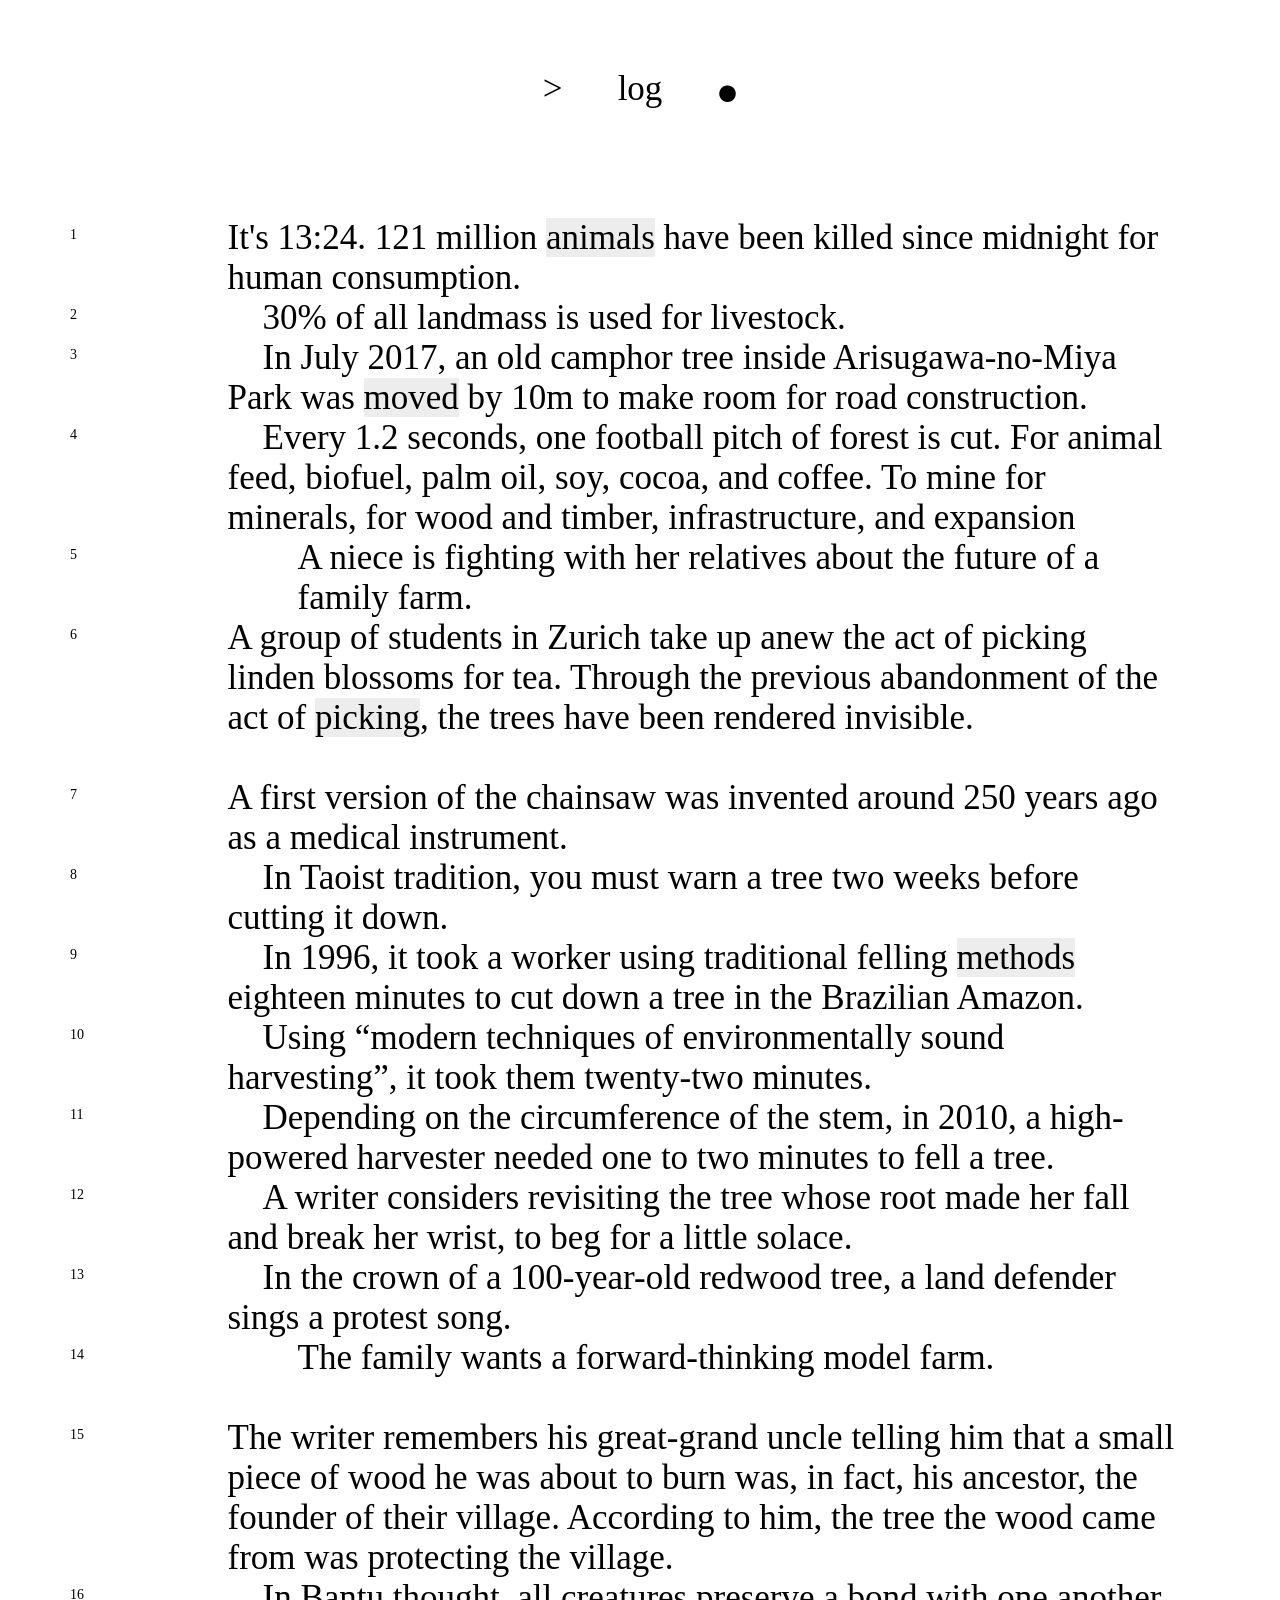
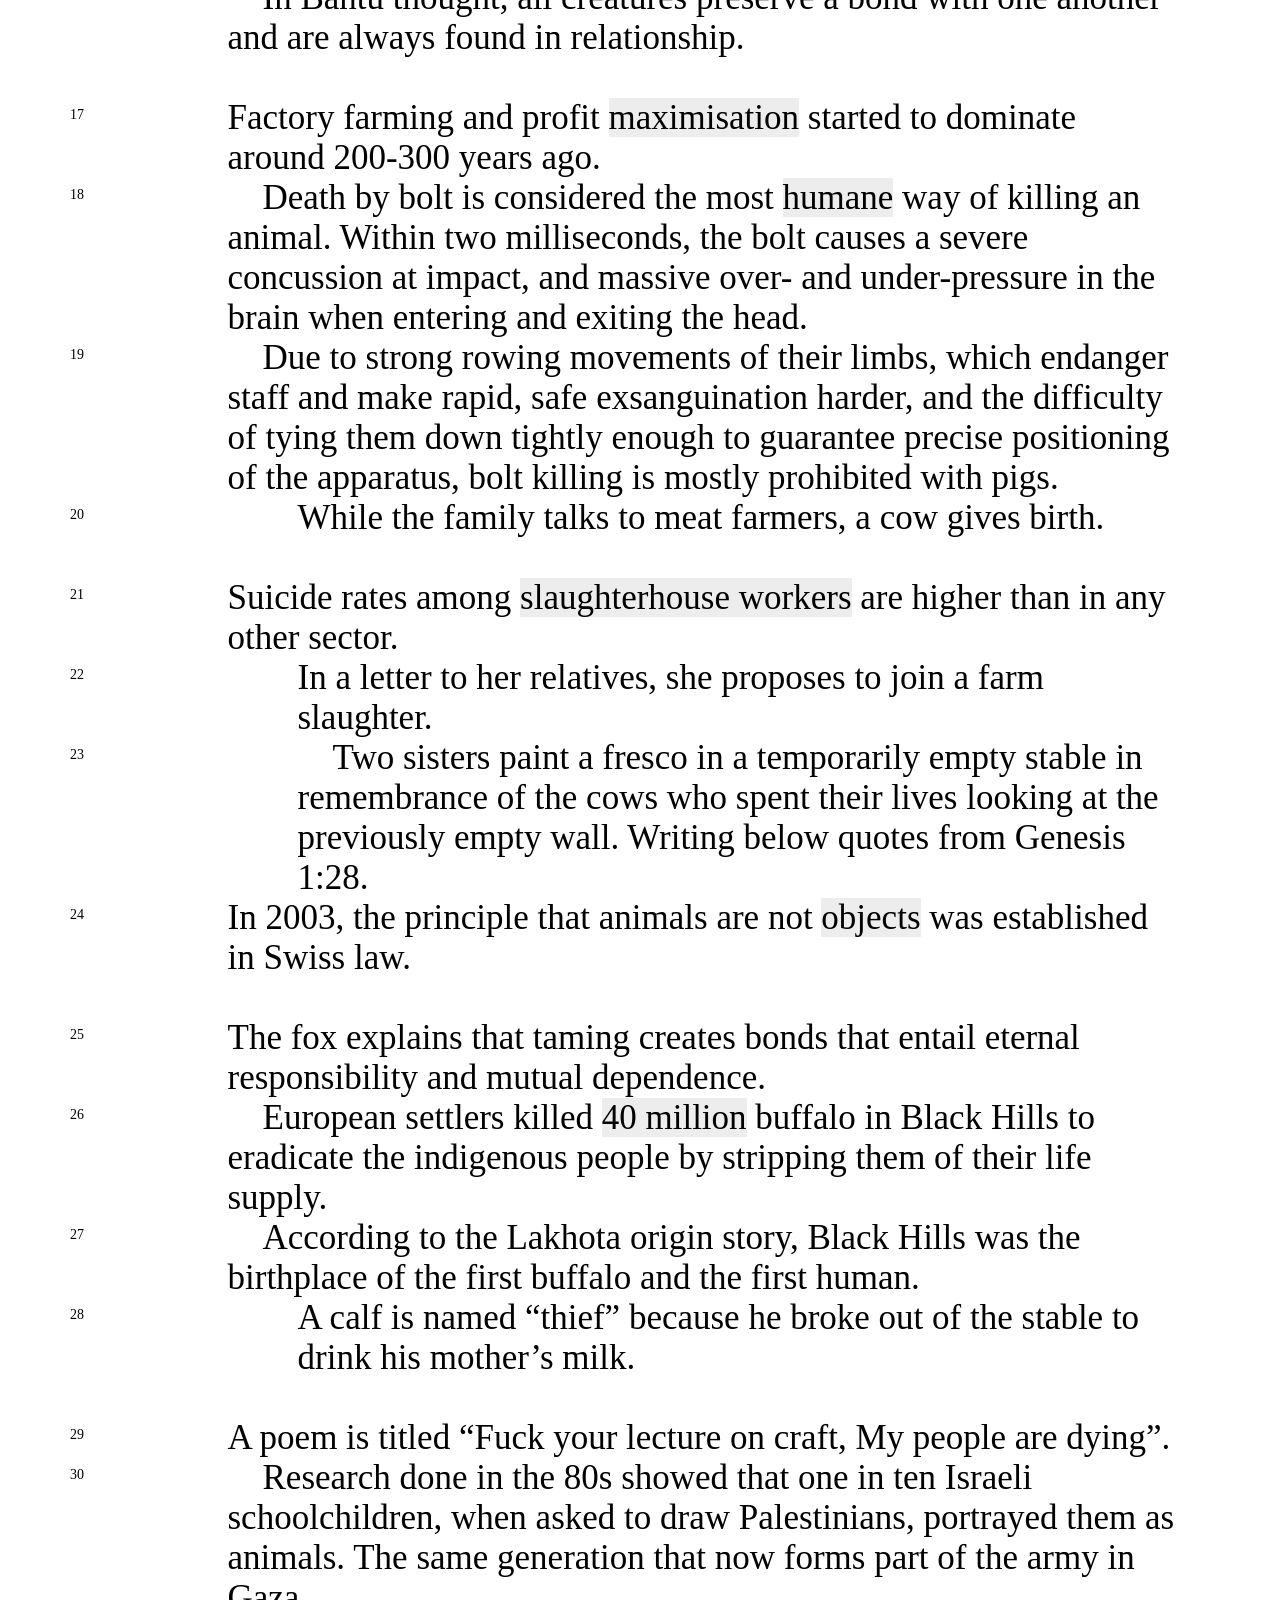
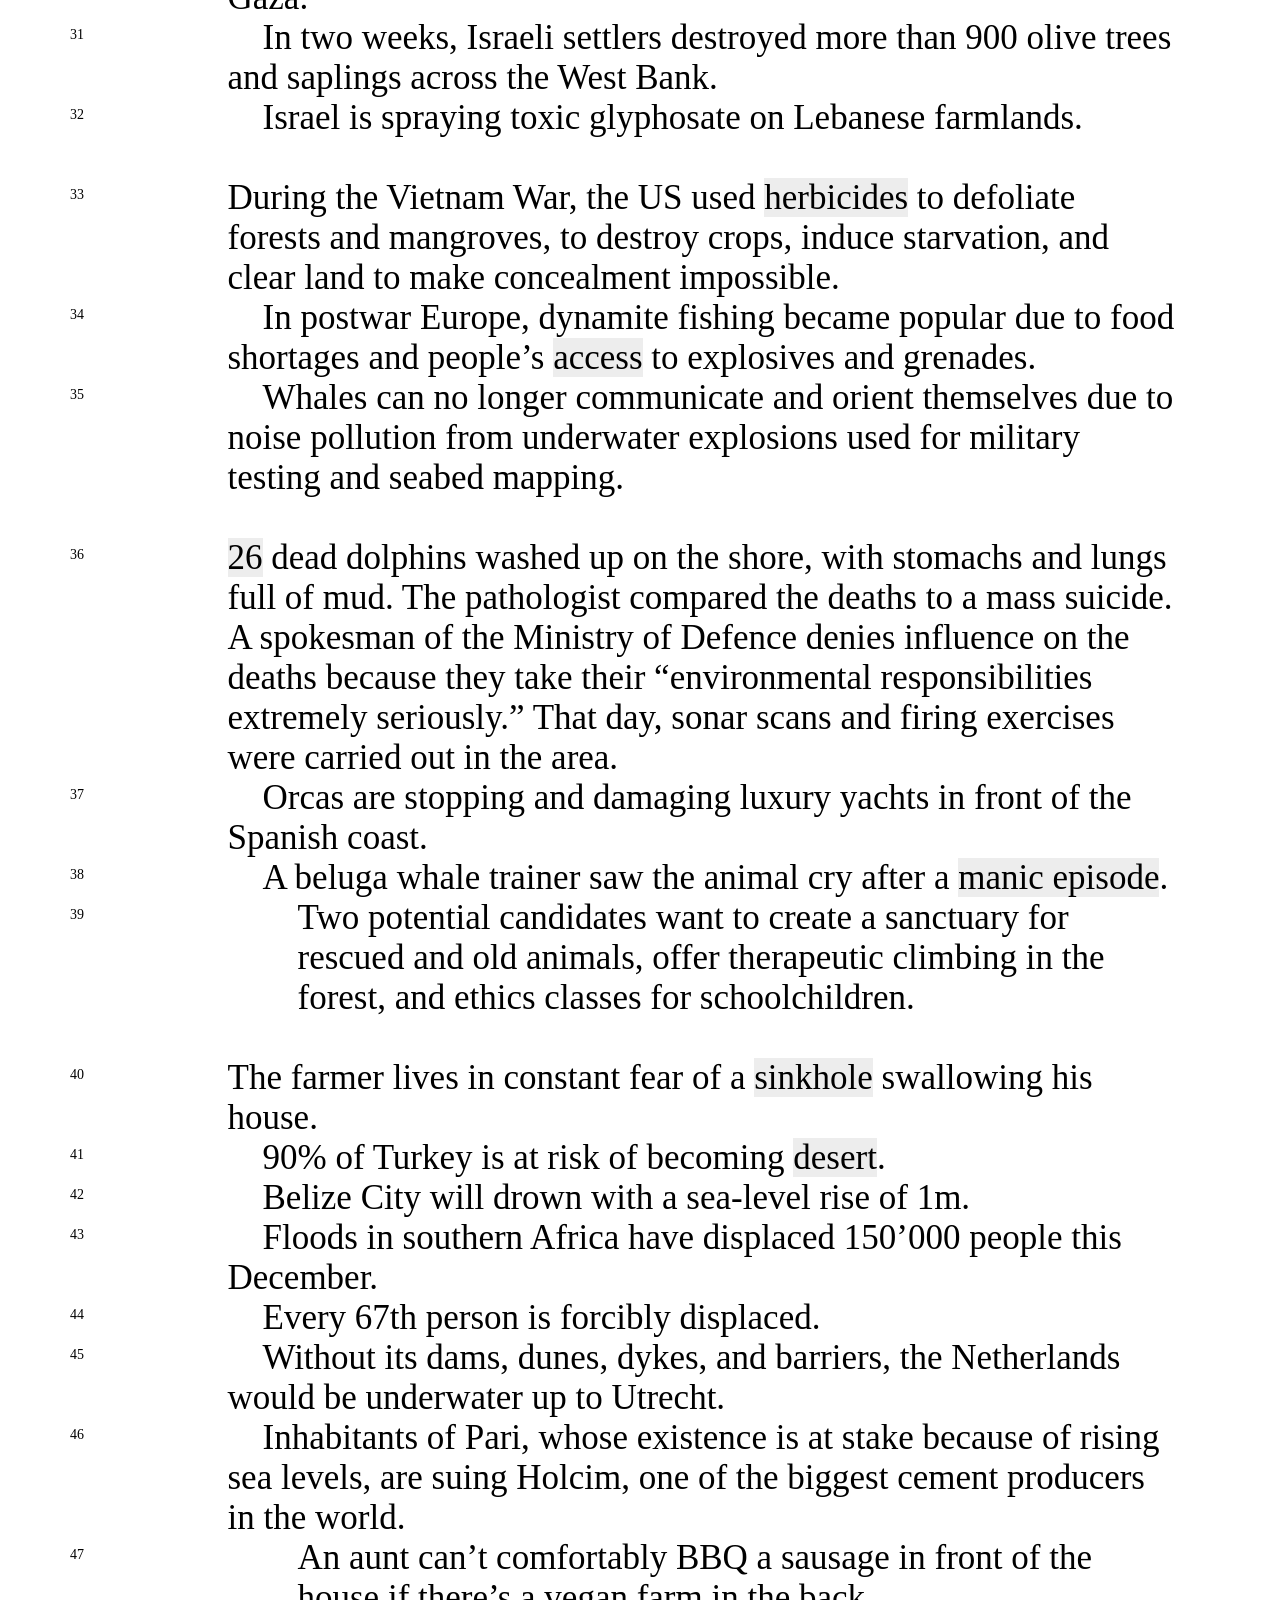
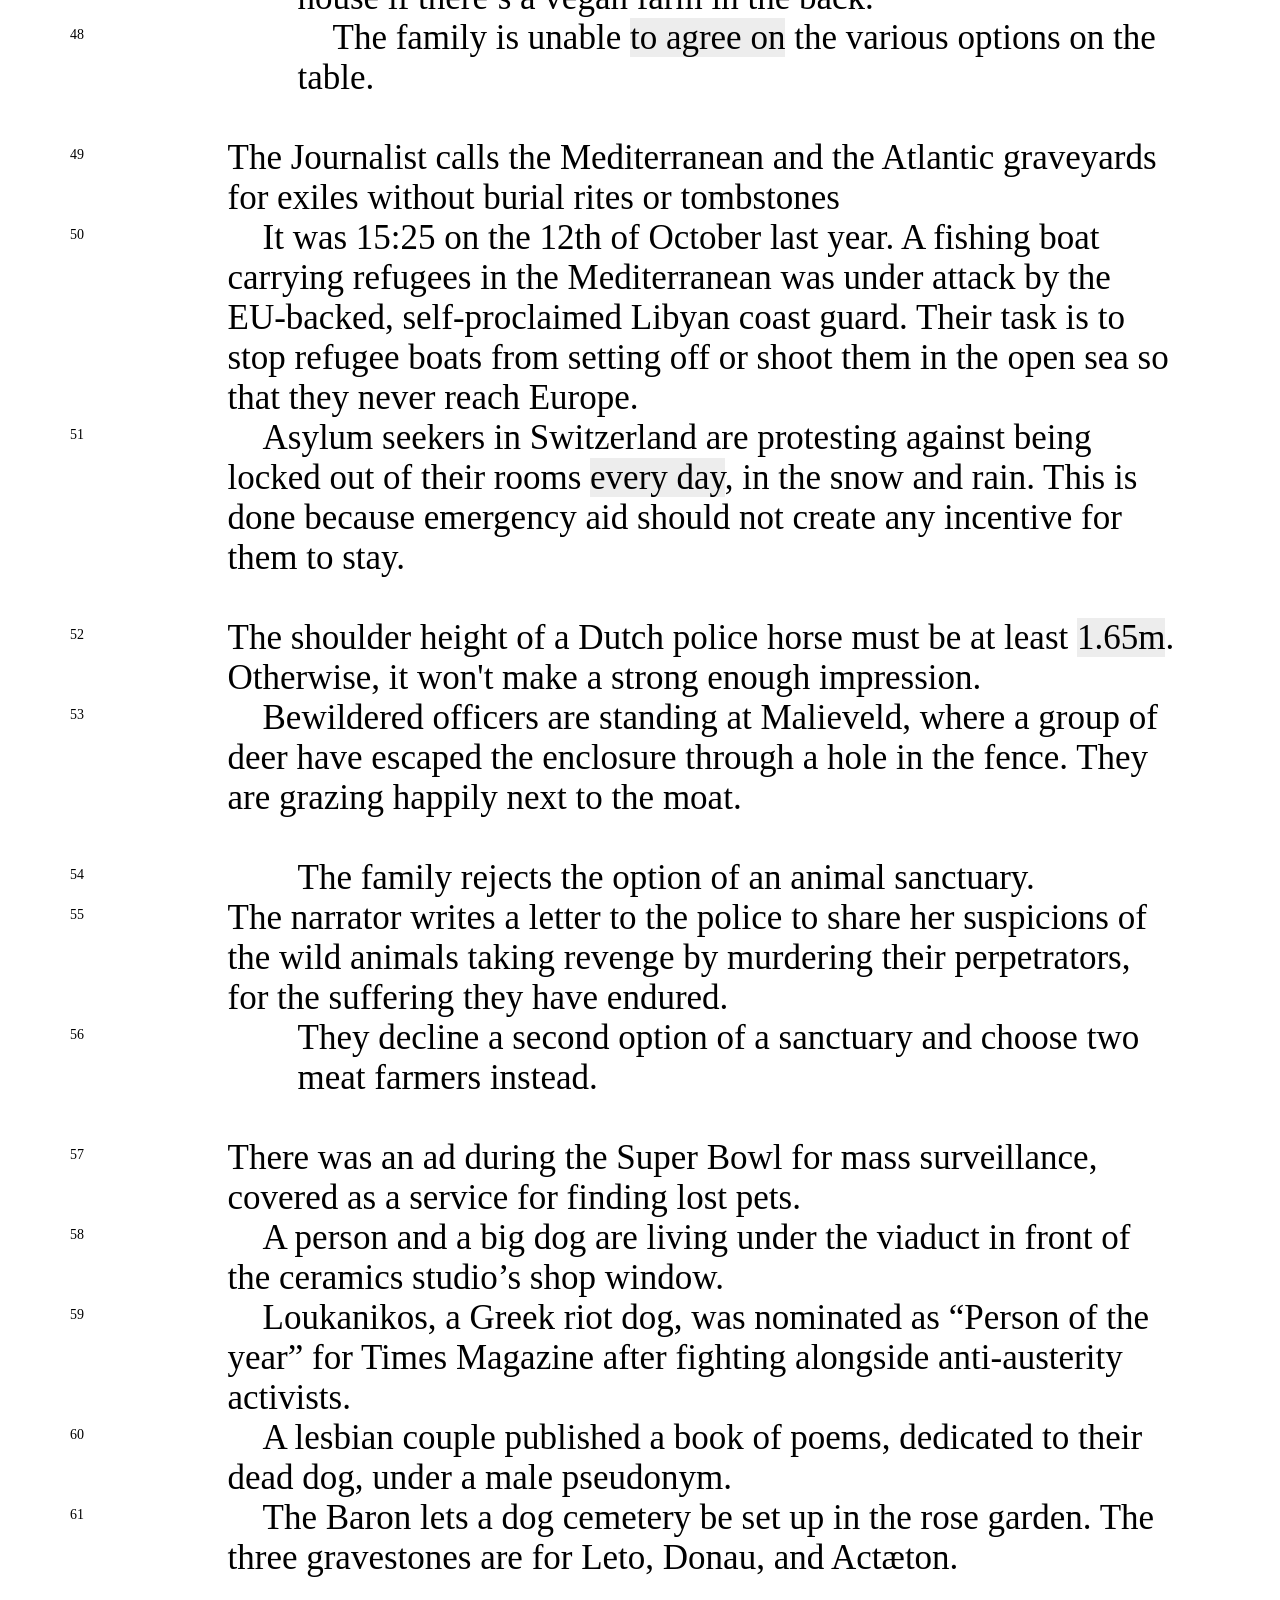
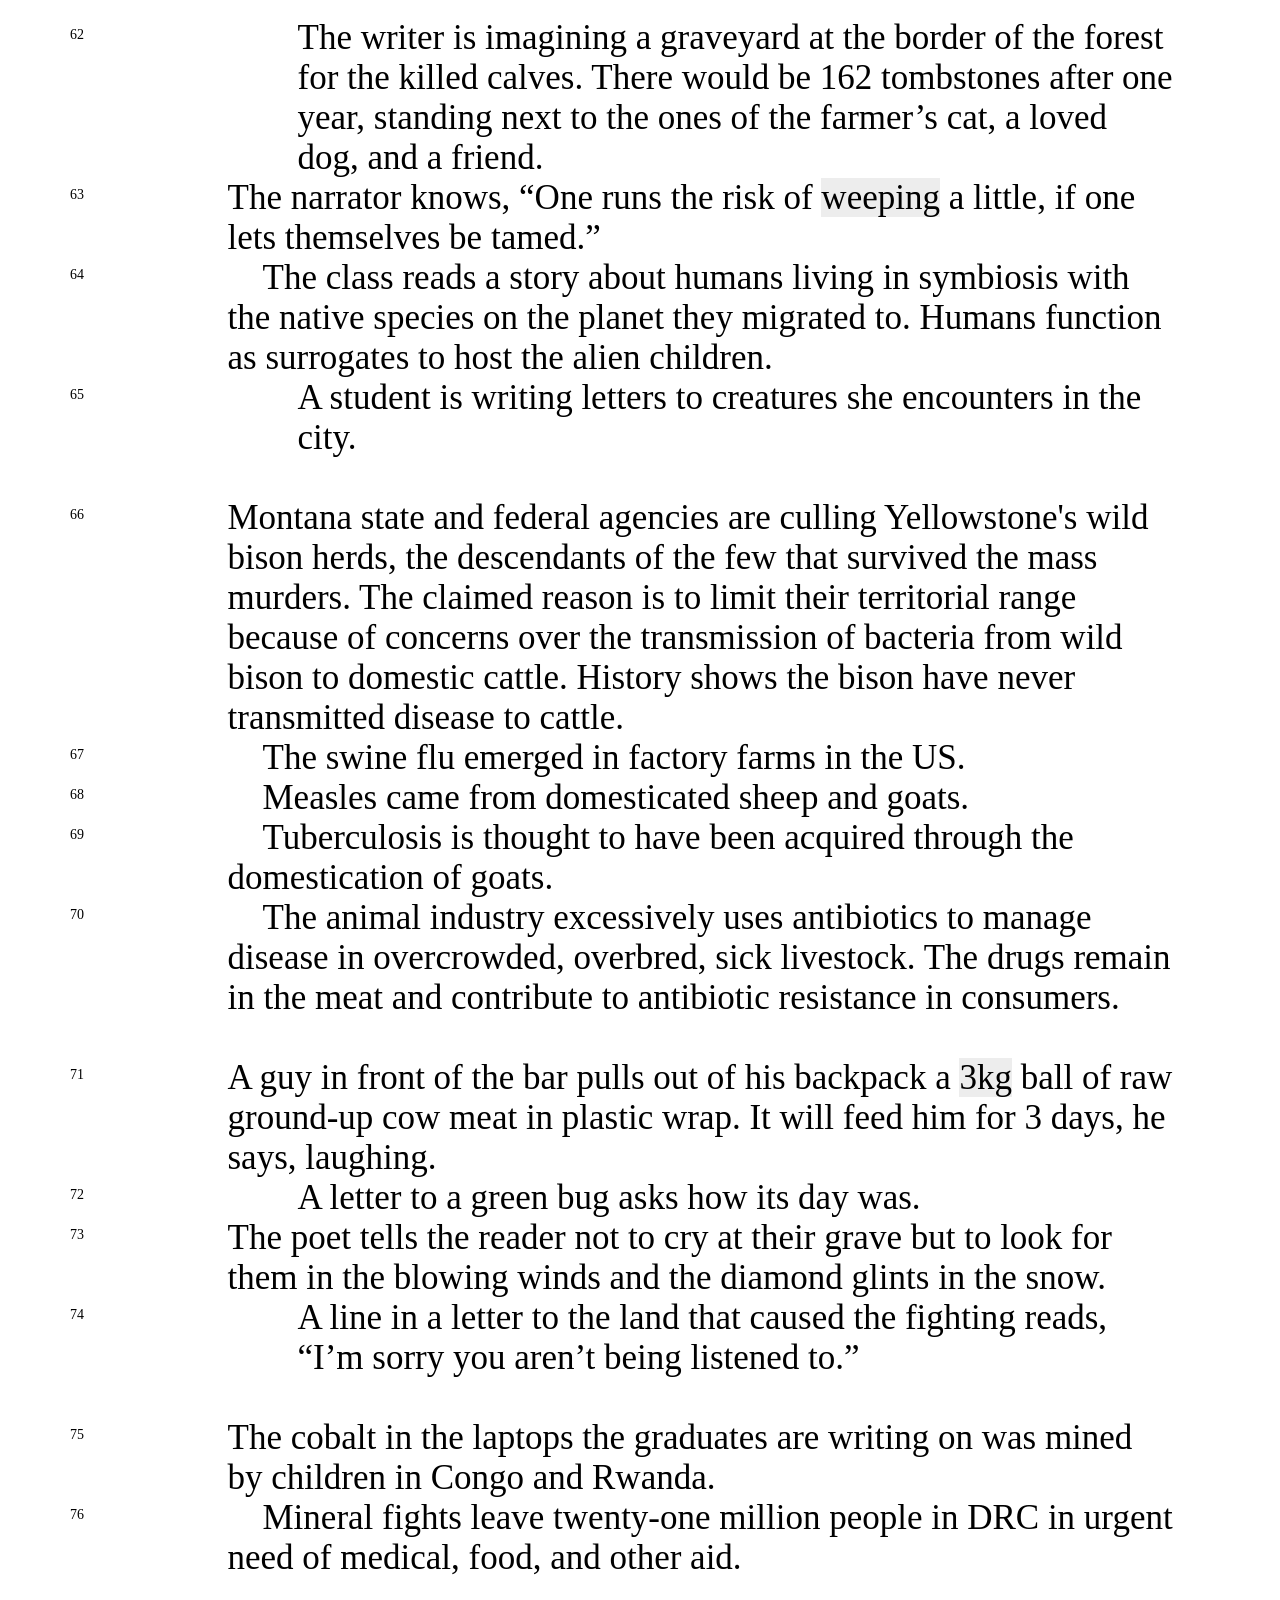
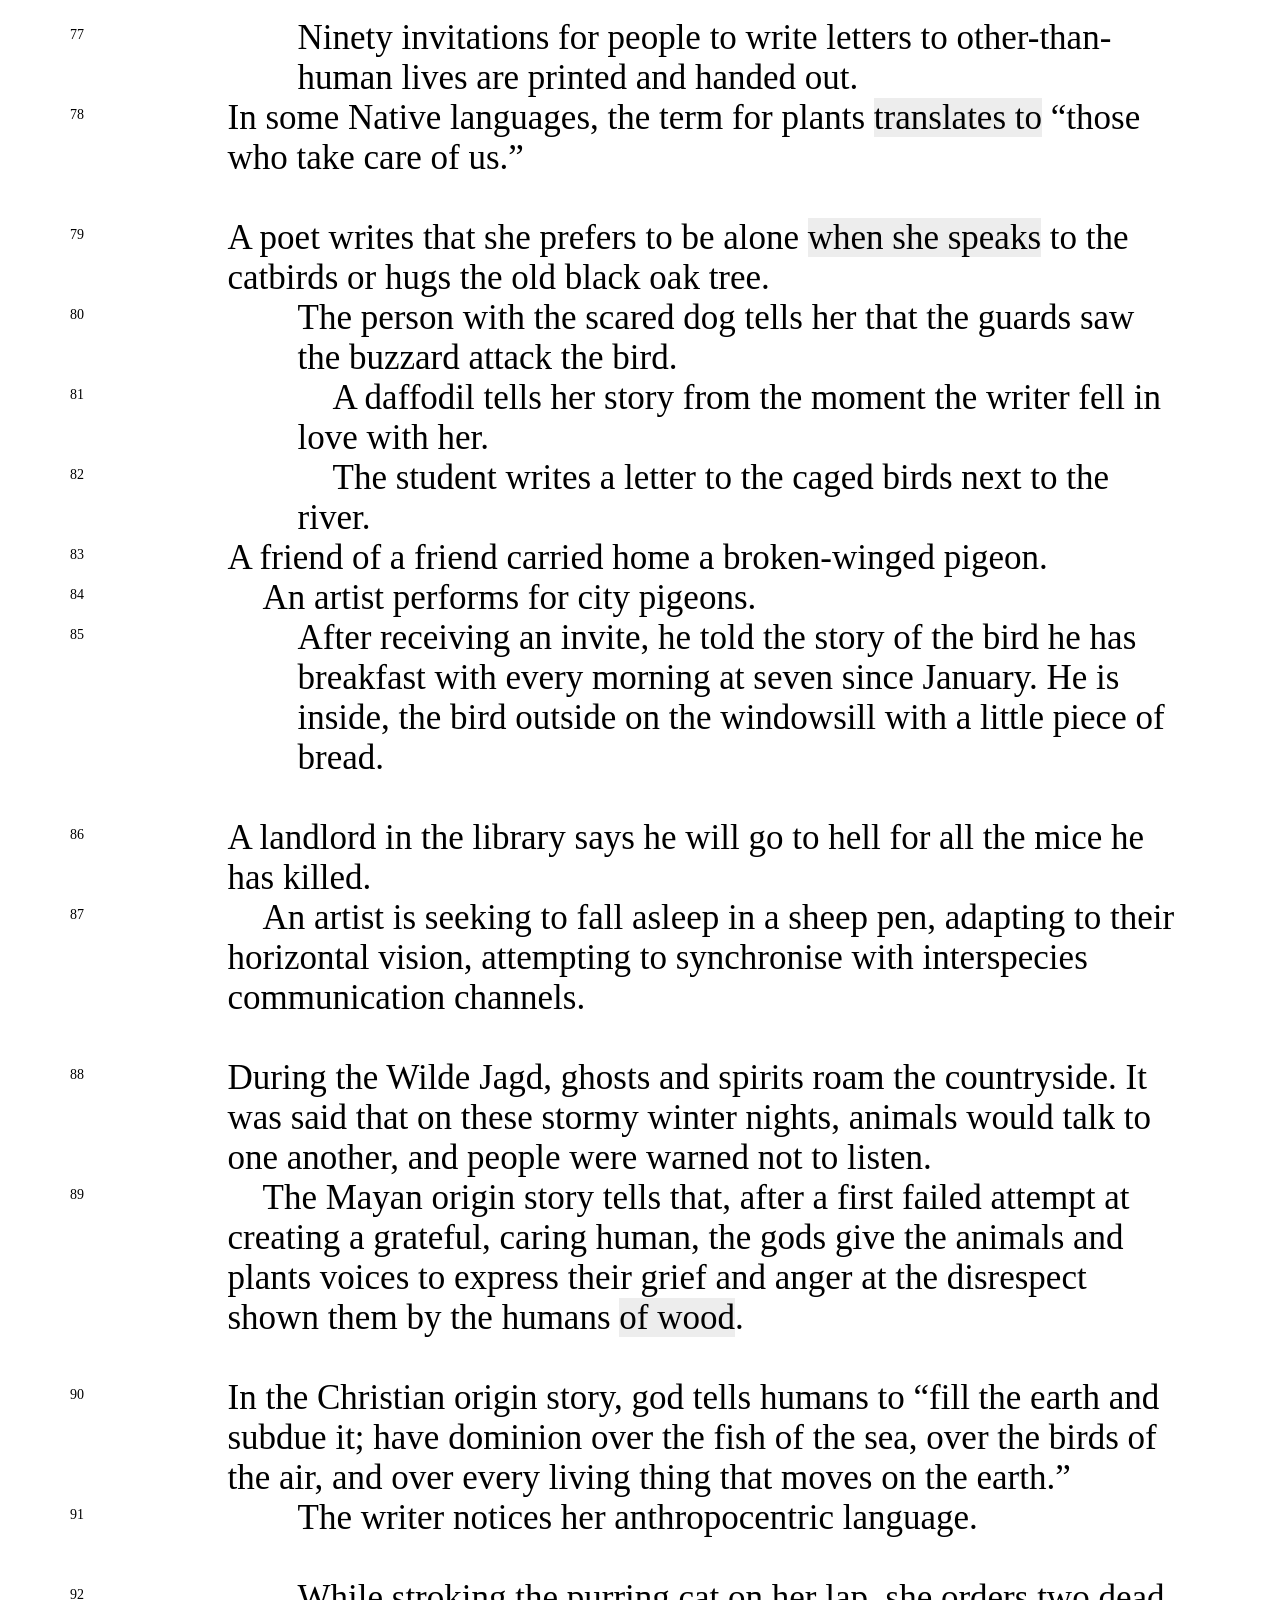
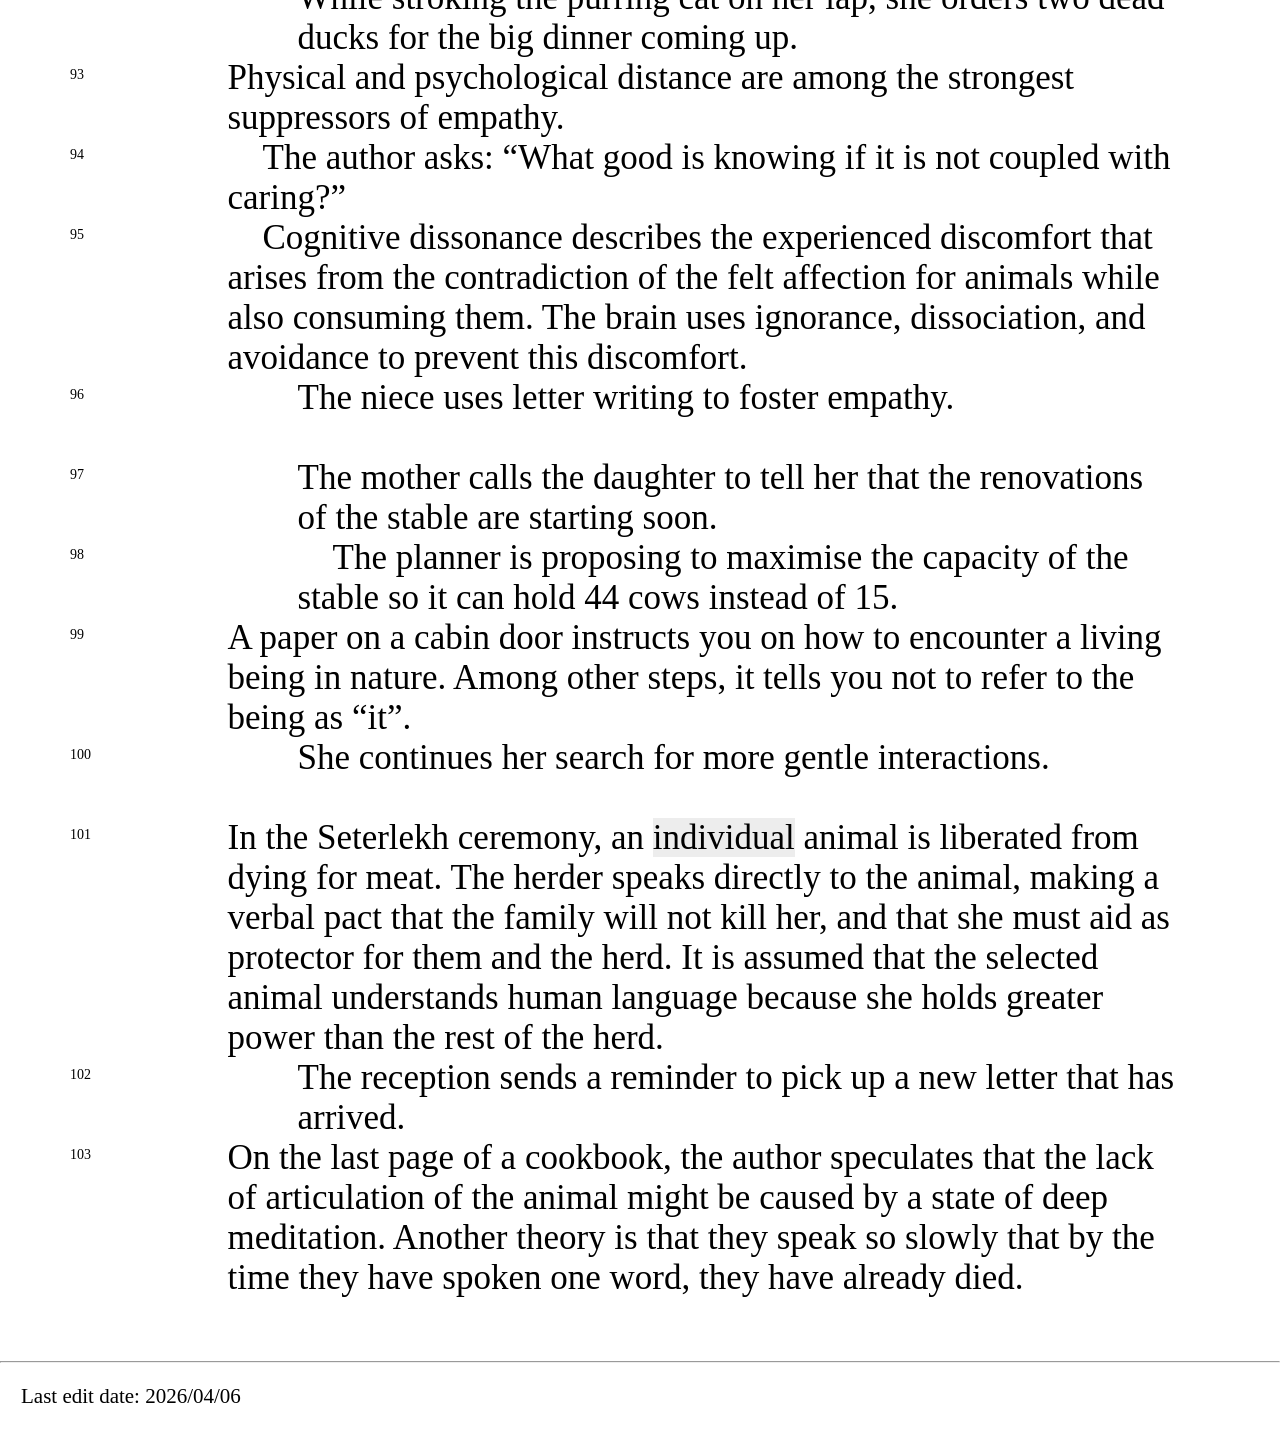
==== commit 3ab5a4a9: "2nd final" ====
--- a/index.html
+++ b/index.html
@@ -117,7 +117,7 @@
 </div>
 <p class="main-content" id="firstlineindent">In July 2017, an old camphor tree inside Arisugawa-no-Miya Park was  <label for="toggle-image" class="image-label">moved</label> by 10m to make room
 						for road construction.</p>
-<p class="sources-content"><a href="www.city.minato.tokyo.jp/documents/13331/azabu46e_1.pdf" target="_blank">“The Tree Moved! With Human Power!” Community Information Paper,  no. 46, City of Minato Official Website, 2019, p.4, www.city.minato.tokyo.jp/documents/13331/azabu46e_1.pdf.</a></p>
+<p class="sources-content"><a href="https://www.city.minato.tokyo.jp/documents/13331/azabu46e_1.pdf" target="_blank">“The Tree Moved! With Human Power!” Community Information Paper,  no. 46, City of Minato Official Website, 2019, p.4, https://www.city.minato.tokyo.jp/documents/13331/azabu46e_1.pdf.</a></p>
 
 <p class="main-content" id="firstlineindent">Every 1.2 seconds, one football pitch of forest is cut. For animal feed, biofuel, palm oil, soy, cocoa, and coffee. To mine for minerals, for wood and timber, infrastructure, and expansion</p>
 <p class="sources-content"><a href="https://www.climateimpact.com/news-insights/insights/the-causes-of-deforestation/" target="_blank">“The Causes of Deforestation.” Climate Impact, 06.10.2025, www.climateimpact.com/news-insights/insights/the-causes-of-deforestation/</a></p>
@@ -145,7 +145,7 @@
 	</a>
 </div>
 <p class="main-content" id="firstlineindent">In 1996, it took a worker using traditional felling <label for="toggle-image" class="image-label">methods</label> eighteen minutes to cut down a tree in the Brazilian Amazon.</p>
-<p class="sources-content"><a href="https://www.fao.org/4/w6679e/w6679e10.htm" target="_blank"></a>Food and Agriculture Organisation of the United Nations. “Forest harvesting case study 8” FAO, 1997, www.fao.org/4/w6679e/w6679e10.htm.</p>
+<p class="sources-content"><a href="https://www.fao.org/4/w6679e/w6679e10.htm" target="_blank">Food and Agriculture Organisation of the United Nations. “Forest harvesting case study 8” FAO, 1997, https://www.fao.org/4/w6679e/w6679e10.htm.</a></p>
 
 <p class="main-content" id="firstlineindent">Using “modern techniques of environmentally sound harvesting”, it took them twenty-two minutes.</p>
 <p class="sources-content"><a href="https://www.fao.org/4/w6679e/w6679e10.htm" target="_blank">Food and Agriculture Organisation of the United Nations. “Forest harvesting case study 8” FAO, 1997, https://www.fao.org/4/w6679e/w6679e10.htm.</a></p>
@@ -179,7 +179,7 @@
 	</a>
 </div>
 <p class="main-content">Factory farming and profit <label for="toggle-image" class="image-label">maximisation</label> started to dominate around 200-300 years ago.</p>
-<p class="sources-content"><a href="en.wikipedia.org/wiki/Intensive_animal_farming" target="_blank">“Intensive Animal Farming.” Wikipedia, Wikimedia Foundation, en.wikipedia.org/wiki/Intensive_animal_farming. Accessed 28 Mar. 2026.</a></p>
+<p class="sources-content"><a href="https://en.wikipedia.org/wiki/Intensive_animal_farming" target="_blank">“Intensive Animal Farming.” Wikipedia, Wikimedia Foundation, https://en.wikipedia.org/wiki/Intensive_animal_farming. Accessed 28 Mar. 2026.</a></p>
 
 <div class="animal-image">
 	<a href="mailto:sending@hardturm.ch?subject=dear, send me a letter to someone other than human!" class="image-email-link">
@@ -187,10 +187,10 @@
 	</a>
 </div>
 <p class="main-content" id="firstlineindent">Death by bolt is considered the most <label for="toggle-image" class="image-label">humane</label> way of killing an animal. Within two milliseconds, the bolt causes a severe concussion at impact, and massive over- and under-pressure in the brain when entering and exiting the head.</p>
-<p class="sources-content"><a href="www.lgl.bayern.de/tiergesundheit/tierschutz/schlachten/bolzenschussbetaeubung/index.htm" target="_blank"> Bayerisches Landesamt für Gesundheit und Lebensmittelsicherheit. “Bolzenschussbetäubung.” LGL Bayern, 2012, www.lgl.bayern.de/tiergesundheit/tierschutz/schlachten/bolzenschussbetaeubung/index.htm.</a></p>
+<p class="sources-content"><a href="https://www.lgl.bayern.de/tiergesundheit/tierschutz/schlachten/bolzenschussbetaeubung/index.htm" target="_blank"> Bayerisches Landesamt für Gesundheit und Lebensmittelsicherheit. “Bolzenschussbetäubung.” LGL Bayern, 2012, https://www.lgl.bayern.de/tiergesundheit/tierschutz/schlachten/bolzenschussbetaeubung/index.htm.</a></p>
 
 <p class="main-content" id="firstlineindent">Due to strong rowing movements of their limbs, which endanger staff and make rapid, safe exsanguination harder, and the difficulty of tying them down tightly enough to guarantee precise positioning of the apparatus, bolt killing is mostly prohibited with pigs.</p>
-<p class="sources-content"><a href="www.lgl.bayern.de/tiergesundheit/tierschutz/schlachten/bolzenschussbetaeubung/index.htm" target="_blank"> Bayerisches Landesamt für Gesundheit und Lebensmittelsicherheit. “Bolzenschussbetäubung.” LGL Bayern, 2012, www.lgl.bayern.de/tiergesundheit/tierschutz/schlachten/bolzenschussbetaeubung/index.htm.</a></p>
+<p class="sources-content"><a href="https://www.lgl.bayern.de/tiergesundheit/tierschutz/schlachten/bolzenschussbetaeubung/index.htm" target="_blank"> Bayerisches Landesamt für Gesundheit und Lebensmittelsicherheit. “Bolzenschussbetäubung.” LGL Bayern, 2012, https://www.lgl.bayern.de/tiergesundheit/tierschutz/schlachten/bolzenschussbetaeubung/index.htm.</a></p>
 
 <p class="main-content" id="indented">While the family talks to meat farmers, a cow gives birth.</p>
 <p class="sources-content"><a href="" target="_blank">⋆ ˚｡⋆୨୧˚. . . ╰──╮ˏˋ°•*⁀➷(⁽͈˙̑⁾˔̉⁽˙̑⁾͈)˚º꒰꒱｡○ೄྀ࿐ˊˎ╭──╯.˚୨୧⋆｡˚</a></p>
@@ -216,7 +216,7 @@
 	</a>
 </div>
 <p class="main-content">In 2003, the principle that animals are not <label for="toggle-image" class="image-label">objects</label> was established in Swiss law.</p>
-<p class="sources-content"><a href="www.tierimrecht.org/de/recht/rechtsauskunfte/tiere-sind-keine-sachen/" target="_blank">“Tiere sind keine Sachen.” Tier im Recht, www.tierimrecht.org/de/recht/rechtsauskunfte/tiere-sind-keine-sachen/. Accessed 28 Mar. 2026.</a></p>
+<p class="sources-content"><a href="https://www.tierimrecht.org/de/recht/rechtsauskunfte/tiere-sind-keine-sachen/" target="_blank">“Tiere sind keine Sachen.” Tier im Recht, https://www.tierimrecht.org/de/recht/rechtsauskunfte/tiere-sind-keine-sachen/. Accessed 28 Mar. 2026.</a></p>
 
 <br>
 
@@ -229,10 +229,10 @@
 	</a>
 </div>
 <p class="main-content" id="firstlineindent">European settlers killed <label for="toggle-image" class="image-label">40 million</label> buffalo in Black Hills to eradicate the indigenous people by stripping them of their life supply.</p>
-<p class="sources-content"><a href="blog.nativehope.org/how-the-destruction-of-the-buffalo-impacted-native-americans" target="_blank">“How the Destruction of the Buffalo Impacted Native Americans.” Native Hope, 05.11.2021, blog.nativehope.org/how-the-destruction-of-the-buffalo-impacted-native-americans. Accessed 28 Mar. 2026.</a></p>
+<p class="sources-content"><a href="https://blog.nativehope.org/how-the-destruction-of-the-buffalo-impacted-native-americans" target="_blank">“How the Destruction of the Buffalo Impacted Native Americans.” Native Hope, 05.11.2021, https://blog.nativehope.org/how-the-destruction-of-the-buffalo-impacted-native-americans. Accessed 28 Mar. 2026.</a></p>
 
 <p class="main-content" id="firstlineindent">According to the Lakhota origin story, Black Hills was the birthplace of the first buffalo and the first human.</p>
-<p class="sources-content"><a href="blog.nativehope.org/how-the-destruction-of-the-buffalo-impacted-native-americans" target="_blank">“How the Destruction of the Buffalo Impacted Native Americans.” Native Hope, 05.11.2021, blog.nativehope.org/how-the-destruction-of-the-buffalo-impacted-native-americans. Accessed 28 Mar. 2026.</a></p>
+<p class="sources-content"><a href="https://blog.nativehope.org/how-the-destruction-of-the-buffalo-impacted-native-americans" target="_blank">“How the Destruction of the Buffalo Impacted Native Americans.” Native Hope, 05.11.2021, https://blog.nativehope.org/how-the-destruction-of-the-buffalo-impacted-native-americans. Accessed 28 Mar. 2026.</a></p>
 
 <p class="main-content" id="indented">A calf is named “thief” because he broke out of the stable to drink his mother’s milk. </p>
 <p class="sources-content"><a href="" target="_blank">⋆ ˚｡⋆୨୧˚. . . ╰──╮ˏˋ°•*⁀➷(⁽͈˙̑⁾˔̉⁽˙̑⁾͈)˚º꒰꒱｡○ೄྀ࿐ˊˎ╭──╯.˚୨୧⋆｡˚</a></p>
@@ -240,7 +240,7 @@
 <br>
 
 <p class="main-content">A poem is titled “Fuck your lecture on craft, My people are dying”.</p>
-<p class="sources-content"><a href="www.poetryfoundation.org/poetrymagazine/poems/154658/fuck-your-lecture-on-craft-my-people-are-dying" target="_blank">Hindi, Noor. “Fuck Your Lecture on Craft, My People Are Dying.” Poetry Magazine, Poetry Foundation, www.poetryfoundation.org/poetrymagazine/poems/154658/fuck-your-lecture-on-craft-my-people-are-dying. Accessed 28 Mar. 2026.
+<p class="sources-content"><a href="https://www.poetryfoundation.org/poetrymagazine/poems/154658/fuck-your-lecture-on-craft-my-people-are-dying" target="_blank">Hindi, Noor. “Fuck Your Lecture on Craft, My People Are Dying.” Poetry Magazine, Poetry Foundation, https://www.poetryfoundation.org/poetrymagazine/poems/154658/fuck-your-lecture-on-craft-my-people-are-dying. Accessed 28 Mar. 2026.
 <br>
 	Fuck Your Lecture on Craft, My People Are Dying
 <br>
@@ -264,10 +264,10 @@
 <p class="sources-content"><a href="https://www.aljazeera.com/news/2025/9/17/dehumanisation-how-israel-is-able-to-commit-its-genocide-in-gaza" target="_blank">“Dehumanisation: How Israel is able to commit its genocide in Gaza.” Aljazeera, 17.09.2025, https://www.aljazeera.com/news/2025/9/17/dehumanisation-how-israel-is-able-to-commit-its-genocide-in-gaza. Accessed 28 Mar. 2026.</a></p>
 
 <p class="main-content" id="firstlineindent">In two weeks, Israeli settlers destroyed more than 900 olive trees and saplings across the West Bank.</p>
-<p class="sources-content"><a href="https://www.oxfam.org/en/blogs/olive-tree-our-resistance" target="_blank">“The Olive Tree: Our Resistance.” Oxfam, 31.10.2025, www.oxfam.org/en/blogs/olive-tree-our-resistance. Accessed 28 Mar. 2026.</a></p>
+<p class="sources-content"><a href="https://www.oxfam.org/en/blogs/olive-tree-our-resistance" target="_blank">“The Olive Tree: Our Resistance.” Oxfam, 31.10.2025, https://www.oxfam.org/en/blogs/olive-tree-our-resistance. Accessed 28 Mar. 2026.</a></p>
 
 <p class="main-content"id="firstlineindent">Israel is spraying toxic glyphosate on Lebanese farmlands.</p>
-<p class="sources-content"><a href="https://www.lemonde.fr/en/international/article/2026/02/09/lebanon-condemns-israeli-glyphosate-attack-in-country-s-south_6750310_4.html" target="_blank">“Lebanon Condemns Israeli Glyphosate Attack in Country’s South.” Le Monde, 9 Feb. 2026, www.lemonde.fr/en/international/article/2026/02/09/lebanon-condemns-israeli-glyphosate-attack-in-country-s-south_6750310_4.html. Accessed 28 Mar. 2026.</a></p>
+<p class="sources-content"><a href="https://www.lemonde.fr/en/international/article/2026/02/09/lebanon-condemns-israeli-glyphosate-attack-in-country-s-south_6750310_4.html" target="_blank">“Lebanon Condemns Israeli Glyphosate Attack in Country’s South.” Le Monde, 9 Feb. 2026, https://www.lemonde.fr/en/international/article/2026/02/09/lebanon-condemns-israeli-glyphosate-attack-in-country-s-south_6750310_4.html. Accessed 28 Mar. 2026.</a></p>
 
 <br>
 
@@ -277,7 +277,7 @@
 	</a>
 </div>
 <p class="main-content">During the Vietnam War, the US used <label for="toggle-image" class="image-label">herbicides</label> to defoliate forests and mangroves, to destroy crops, induce starvation, and clear land to make concealment impossible.</p>
-<p class="sources-content"><a href="https://www.endecocide.org/en/ecocideexamples/" target="_blank">“Ecocide Potential Examples.” End Ecocide, www.endecocide.org/en/ecicideexamples/. Accessed 28 Mar. 2026.</a></p>
+<p class="sources-content"><a href="https://www.endecocide.org/en/ecocideexamples/" target="_blank">“Ecocide Potential Examples.” End Ecocide, https://www.endecocide.org/en/ecicideexamples/. Accessed 28 Mar. 2026.</a></p>
 
 <div class="animal-image">
 	<a href="mailto:sending@hardturm.ch?subject=dear, send me a letter to someone other than human!" class="image-email-link">
@@ -285,18 +285,23 @@
 	</a>
 </div>
 <p class="main-content"id="firstlineindent">In postwar Europe, dynamite fishing became popular due to food shortages and people’s <label for="toggle-image" class="image-label">access</label> to explosives and grenades.</p>
-<p class="sources-content"><a href="https://de.wikipedia.org/wiki/Dynamitfischerei" target="_blank"> “Dynamitfischerei.” Wikipedia, Wikimedia Foundation, de.wikipedia.org/wiki/Dynamitfischerei. Accessed 28 Mar. 2026.</a></p>
+<p class="sources-content"><a href="https://de.wikipedia.org/wiki/Dynamitfischerei" target="_blank"> “Dynamitfischerei.” Wikipedia, Wikimedia Foundation, https://de.wikipedia.org/wiki/Dynamitfischerei. Accessed 28 Mar. 2026.</a></p>
 
 <p class="main-content"id="firstlineindent">Whales can no longer communicate and orient themselves due to noise pollution from underwater explosions used for military testing and seabed mapping.</p>
-<p class="sources-content"><a href="https://www.theguardian.com/environment/2020/nov/03/stop-blowing-up-bombs-on-sea-floor-say-whale-campaigners" target="_blank">“Stop Blowing up Bombs on Sea Floor, Say Whale Campaigners.” The Guardian, 3 Nov. 2020, www.theguardian.com/environment/2020/nov/03/stop-blowing-up-bombs-on-sea-floor-say-whale-campaigners. Accessed 28 Mar. 2026.</a></p>
-
-<br>
-
-<p class="main-content">26 dead dolphins washed up on the shore, with stomachs and lungs full of mud. The pathologist compared the deaths to a mass suicide. A spokesman of the Ministry of Defence denies influence on the deaths because they take their “environmental responsibilities extremely seriously.” That day, sonar scans and firing exercises were carried out in the area.</p>
-<p class="sources-content"><a href="https://www.theguardian.com/environment/2008/jun/11/wildlife.conservation1" target="_blank">“Dolphin deaths: Expert suggests 'mass suicide'.” The Guardian, 11 June 2008, www.theguardian.com/environment/2008/jun/11/wildlife.conservation1. Accessed 28 Mar. 2026.</a></p>
+<p class="sources-content"><a href="https://www.theguardian.com/environment/2020/nov/03/stop-blowing-up-bombs-on-sea-floor-say-whale-campaigners" target="_blank">“Stop Blowing up Bombs on Sea Floor, Say Whale Campaigners.” The Guardian, 3 Nov. 2020, https://www.theguardian.com/environment/2020/nov/03/stop-blowing-up-bombs-on-sea-floor-say-whale-campaigners. Accessed 28 Mar. 2026.</a></p>
+
+<br>
+
+<div class="animal-image">
+	<a href="mailto:sending@hardturm.ch?subject=dear, send me a letter to someone other than human!" class="image-email-link">
+		<img src="assets/images/dolphin.png">
+	</a>
+</div>
+<p class="main-content"><label for="toggle-image" class="image-label">26</label> dead dolphins washed up on the shore, with stomachs and lungs full of mud. The pathologist compared the deaths to a mass suicide. A spokesman of the Ministry of Defence denies influence on the deaths because they take their “environmental responsibilities extremely seriously.” That day, sonar scans and firing exercises were carried out in the area.</p>
+<p class="sources-content"><a href="https://www.theguardian.com/environment/2008/jun/11/wildlife.conservation1" target="_blank">“Dolphin deaths: Expert suggests 'mass suicide'.” The Guardian, 11 June 2008, https://www.theguardian.com/environment/2008/jun/11/wildlife.conservation1. Accessed 28 Mar. 2026.</a></p>
 
 <p class="main-content"id="firstlineindent">Orcas are stopping and damaging luxury yachts in front of the Spanish coast.</p>
-<p class="sources-content"><a href="https://www.daslamm.ch/sink-the-rich-orcas-gegen-yachten/" target="_blank">“Sink the Rich: Orcas gegen Yachten.” Das Lamm, 14.07.2023, daslamm.ch/sink-the-rich-orcas-gegen-yachten/. Accessed 28 Mar. 2026.</a></p>
+<p class="sources-content"><a href="https://www.daslamm.ch/sink-the-rich-orcas-gegen-yachten/" target="_blank">“Sink the Rich: Orcas gegen Yachten.” Das Lamm, 14.07.2023, https://www.daslamm.ch/sink-the-rich-orcas-gegen-yachten/. Accessed 28 Mar. 2026.</a></p>
 
 <div class="animal-image">
 	<a href="mailto:sending@hardturm.ch?subject=dear, send me a letter to someone other than human!" class="image-email-link">
@@ -317,7 +322,7 @@
 	</a>
 </div>
 <p class="main-content">The farmer lives in constant fear of a <label for="toggle-image" class="image-label">sinkhole</label> swallowing his house.</p>
-<p class="sources-content"><a href="https://www.theguardian.com/world/2026/feb/28/i-live-in-constant-fear-surge-in-giant-sinkholes-threatens-turkeys-farmers" target="_blank">“‘I Live in Constant Fear’: Surge in Giant Sinkholes Threatens Turkey’s Farmers.” The Guardian, 28 Feb. 2026, www.theguardian.com/world/2026/feb/28/i-live-in-constant-fear-surge-in-giant-sinkholes-threatens-turkeys-farmers. Accessed 28 Mar. 2026.</a></p>
+<p class="sources-content"><a href="https://www.theguardian.com/world/2026/feb/28/i-live-in-constant-fear-surge-in-giant-sinkholes-threatens-turkeys-farmers" target="_blank">“‘I Live in Constant Fear’: Surge in Giant Sinkholes Threatens Turkey’s Farmers.” The Guardian, 28 Feb. 2026, https://www.theguardian.com/world/2026/feb/28/i-live-in-constant-fear-surge-in-giant-sinkholes-threatens-turkeys-farmers. Accessed 28 Mar. 2026.</a></p>
 
 <div class="animal-image">
 	<a href="mailto:sending@hardturm.ch?subject=dear, send me a letter to someone other than human!" class="image-email-link">
@@ -325,22 +330,22 @@
 	</a>
 </div>
 <p class="main-content"id="firstlineindent">90% of Turkey is at risk of becoming <label for="toggle-image" class="image-label">desert</label>.</p>
-<p class="sources-content"><a href="https://www.theguardian.com/world/2026/feb/28/i-live-in-constant-fear-surge-in-giant-sinkholes-threatens-turkeys-farmers" target="_blank">“‘I Live in Constant Fear’: Surge in Giant Sinkholes Threatens Turkey’s Farmers.” The Guardian, 28 Feb. 2026, www.theguardian.com/world/2026/feb/28/i-live-in-constant-fear-surge-in-giant-sinkholes-threatens-turkeys-farmers. Accessed 28 Mar. 2026.</a></p>
+<p class="sources-content"><a href="https://www.theguardian.com/world/2026/feb/28/i-live-in-constant-fear-surge-in-giant-sinkholes-threatens-turkeys-farmers" target="_blank">“‘I Live in Constant Fear’: Surge in Giant Sinkholes Threatens Turkey’s Farmers.” The Guardian, 28 Feb. 2026, https://www.theguardian.com/world/2026/feb/28/i-live-in-constant-fear-surge-in-giant-sinkholes-threatens-turkeys-farmers. Accessed 28 Mar. 2026.</a></p>
 
 <p class="main-content"id="firstlineindent">Belize City will drown with a sea-level rise of 1m.</p>
-<p class="sources-content"><a href="https://www.theguardian.com/environment/2025/may/20/sea-level-rise-migration" target="_blank">“Sea level rise will cause ‘catastrophic inland migration’, scientists warn.” The Guardian, 20.05.2025, www.theguardian.com/environment/2025/may/20/sea-level-rise-migration. Accessed 28 Mar. 2026.</a></p>
+<p class="sources-content"><a href="https://www.theguardian.com/environment/2025/may/20/sea-level-rise-migration" target="_blank">“Sea level rise will cause ‘catastrophic inland migration’, scientists warn.” The Guardian, 20.05.2025, https://www.theguardian.com/environment/2025/may/20/sea-level-rise-migration. Accessed 28 Mar. 2026.</a></p>
 
 <p class="main-content"id="firstlineindent">Floods in southern Africa have displaced 150’000 people this December.</p>
-<p class="sources-content"><a href="https://news.mongabay.com/2026/02/floods-linked-to-climate-change-hit-nearly-1-million-in-southern-africa/" target="_blank">“Floods Linked to Climate Change Hit Nearly 1 Million in Southern Africa.” Mongabay, 17.02.2026, news.mongabay.com/2026/02/floods-linked-to-climate-change-hit-nearly-1-million-in-southern-africa/.</a></p>
+<p class="sources-content"><a href="https://news.mongabay.com/2026/02/floods-linked-to-climate-change-hit-nearly-1-million-in-southern-africa/" target="_blank">“Floods Linked to Climate Change Hit Nearly 1 Million in Southern Africa.” Mongabay, 17.02.2026, https://news.mongabay.com/2026/02/floods-linked-to-climate-change-hit-nearly-1-million-in-southern-africa/.</a></p>
 
 <p class="main-content"id="firstlineindent">Every 67th person is forcibly displaced.</p>
-<p class="sources-content"><a href="civil-protection-humanitarian-aid.ec.europa.eu/what/humanitarian-aid/forced-displacement_en" target="_blank">“Forced Displacement: Facts and Figures.” European Commission, Humanitarian Aid, 19.06.2024, civil-protection-humanitarian-aid.ec.europa.eu/what/humanitarian-aid/forced-displacement_en. Accessed 28 Mar. 2026.</a></p>
+<p class="sources-content"><a href="https://civil-protection-humanitarian-aid.ec.europa.eu/what/humanitarian-aid/forced-displacement_en" target="_blank">“Forced Displacement: Facts and Figures.” European Commission, Humanitarian Aid, 19.06.2024, https://civil-protection-humanitarian-aid.ec.europa.eu/what/humanitarian-aid/forced-displacement_en. Accessed 28 Mar. 2026.</a></p>
 
 <p class="main-content"id="firstlineindent">Without its dams, dunes, dykes, and barriers, the Netherlands would be underwater up to Utrecht.</p>
-<p class="sources-content"><a href="" target="_blank">????</a></p>
+<p class="sources-content"><a href="" target="_blank">Bregman, Rutger. Het water komt. de Correspondent Bv, 2020.</a></p>
 
 <p class="main-content"id="firstlineindent">Inhabitants of Pari, whose existence is at stake because of rising sea levels, are suing Holcim, one of the biggest cement producers in the world.</p>
-<p class="sources-content"><a href="www.climateinthecourts.com/court-advances-pari-islanders-climate-case-against-holcim-in-switzerland/" target="_blank">“Court Advances Pari Islanders’ Climate Case against Holcim in Switzerland.” Climate in the Courts, 22.12.2025, www.climateinthecourts.com/court-advances-pari-islanders-climate-case-against-holcim-in-switzerland/.</a></p>
+<p class="sources-content"><a href="https://www.climateinthecourts.com/court-advances-pari-islanders-climate-case-against-holcim-in-switzerland/" target="_blank">“Court Advances Pari Islanders’ Climate Case against Holcim in Switzerland.” Climate in the Courts, 22.12.2025, https://www.climateinthecourts.com/court-advances-pari-islanders-climate-case-against-holcim-in-switzerland/.</a></p>
 
 <p class="main-content" id="indented"> An aunt can’t comfortably BBQ a sausage in front of the house if there’s a vegan farm in the back.</p>
 <p class="sources-content"><a href="" target="_blank">⋆ ˚｡⋆୨୧˚. . . ╰──╮ˏˋ°•*⁀➷(⁽͈˙̑⁾˔̉⁽˙̑⁾͈)˚º꒰꒱｡○ೄྀ࿐ˊˎ╭──╯.˚୨୧⋆｡˚</a></p>
@@ -356,13 +361,18 @@
 <br>
 
 <p class="main-content">The Journalist calls the Mediterranean and the Atlantic graveyards for exiles without burial rites or tombstones</p>
-<p class="sources-content"><a href="www.lemonde.fr/en/le-monde-africa/article/2026/02/23/immigration-to-europe-the-impossible-task-of-counting-deaths-at-sea_6750800_124.html" target="_blank"> “Immigration to Europe: The Impossible Task of Counting Deaths at Sea.” Le Monde, 23 Feb. 2026, www.lemonde.fr/en/le-monde-africa/article/2026/02/23/immigration-to-europe-the-impossible-task-of-counting-deaths-at-sea_6750800_124.html.</a></p>
+<p class="sources-content"><a href="https://www.lemonde.fr/en/le-monde-africa/article/2026/02/23/immigration-to-europe-the-impossible-task-of-counting-deaths-at-sea_6750800_124.html" target="_blank"> “Immigration to Europe: The Impossible Task of Counting Deaths at Sea.” Le Monde, 23 Feb. 2026, https://www.lemonde.fr/en/le-monde-africa/article/2026/02/23/immigration-to-europe-the-impossible-task-of-counting-deaths-at-sea_6750800_124.html.</a></p>
 
 <p class="main-content" id="firstlineindent">It was 15:25 on the 12th of October last year. A fishing boat carrying refugees in the Mediterranean was under attack by the EU-backed, self-proclaimed Libyan coast guard. Their task is to stop refugee boats from setting off or shoot them in the open sea so that they never reach Europe.</p>
-<p class="sources-content"><a href="www.republik.ch/2026/01/08/sos-von-hoher-see-wenn-libysche-milizen-die-migration-managen" target="_blank">“SOS von hoher See: Wenn libysche Milizen die Migration managen.” Republik, 8 Jan. 2026, www.republik.ch/2026/01/08/sos-von-hoher-see-wenn-libysche-milizen-die-migration-managen.</a></p>
-
-<p class="main-content"id="firstlineindent">Asylum seekers in Switzerland are protesting against being locked out of their rooms every day, in the snow and rain. This is done because emergency aid should not create any incentive for them to stay.</p>
-<p class="sources-content"><a href="www.daslamm.ch/trotz-kaelte-und-schnee-tagsueber-ausgesperrt-protest-in-asylunterkunft-kaltbach/" target="_blank">“Trotz Kälte und Schnee tagsüber ausgesperrt – Protest in Asylunterkunft Kaltbach” Das Lamm, 20.02.2026, www.daslamm.ch/trotz-kaelte-und-schnee-tagsueber-ausgesperrt-protest-in-asylunterkunft-kaltbach/. Accessed 28 Mar. 2026.</a></p>
+<p class="sources-content"><a href="https://www.republik.ch/2026/01/08/sos-von-hoher-see-wenn-libysche-milizen-die-migration-managen" target="_blank">“SOS von hoher See: Wenn libysche Milizen die Migration managen.” Republik, 8 Jan. 2026, https://www.republik.ch/2026/01/08/sos-von-hoher-see-wenn-libysche-milizen-die-migration-managen.</a></p>
+
+<div class="animal-image">
+	<a href="mailto:sending@hardturm.ch?subject=dear, send me a letter to someone other than human!" class="image-email-link">
+		<img src="assets/images/asyl.jpg">
+	</a>
+</div>
+<p class="main-content"id="firstlineindent">Asylum seekers in Switzerland are protesting against being locked out of their rooms <label for="toggle-image" class="image-label">every day</label>, in the snow and rain. This is done because emergency aid should not create any incentive for them to stay.</p>
+<p class="sources-content"><a href="https://www.daslamm.ch/trotz-kaelte-und-schnee-tagsueber-ausgesperrt-protest-in-asylunterkunft-kaltbach/" target="_blank">“Trotz Kälte und Schnee tagsüber ausgesperrt – Protest in Asylunterkunft Kaltbach” Das Lamm, 20.02.2026, https://www.daslamm.ch/trotz-kaelte-und-schnee-tagsueber-ausgesperrt-protest-in-asylunterkunft-kaltbach/. Accessed 28 Mar. 2026.</a></p>
 
 <br>
 
@@ -372,7 +382,7 @@
 	</a>
 </div>
 <p class="main-content">The shoulder height of a Dutch police horse must be at least <label for="toggle-image" class="image-label">1.65m</label>. Otherwise, it won't make a strong enough impression.</p>
-<p class="sources-content"><a href="www.tiktok.com/@tjardastruik/video/7405905735600606496" target="_blank">Struik, Tjarda. TikTok, 22.08.2024, www.tiktok.com/@tjardastruik/video/7405905735600606496. Accessed 28 Mar. 2026.</a></p>
+<p class="sources-content"><a href="https://www.tiktok.com/@tjardastruik/video/7405905735600606496" target="_blank">Struik, Tjarda. TikTok, 22.08.2024, https://www.tiktok.com/@tjardastruik/video/7405905735600606496. Accessed 28 Mar. 2026.</a></p>
 
 <p class="main-content"id="firstlineindent">Bewildered officers are standing at Malieveld, where a group of deer have escaped the enclosure through a hole in the fence. They are grazing happily next to the moat.</p>
 <p class="sources-content"><a href="" target="_blank">⋆ ˚｡⋆୨୧˚. . . ╰──╮ˏˋ°•*⁀➷(⁽͈˙̑⁾˔̉⁽˙̑⁾͈)˚º꒰꒱｡○ೄྀ࿐ˊˎ╭──╯.˚୨୧⋆｡˚</a></p>
@@ -383,7 +393,7 @@
 <p class="sources-content"><a href="" target="_blank">⋆ ˚｡⋆୨୧˚. . . ╰──╮ˏˋ°•*⁀➷(⁽͈˙̑⁾˔̉⁽˙̑⁾͈)˚º꒰꒱｡○ೄྀ࿐ˊˎ╭──╯.˚୨୧⋆｡˚</a></p>
 
 <p class="main-content">The narrator writes a letter to the police to share her suspicions of the wild animals taking revenge by murdering their perpetrators, for the suffering they have endured.</p>
-<p class="sources-content"><a href="" target="_blank">xTokarczuk, Olga. Drive Your Plow over the Bones of the Dead. Translated by Antonia Lloyd-Jones, Riverhead Books, 2019.</a></p>
+<p class="sources-content"><a href="" target="_blank">Tokarczuk, Olga. Drive Your Plow over the Bones of the Dead. Translated by Antonia Lloyd-Jones, Riverhead Books, 2019.</a></p>
 
 <p class="main-content" id="indented">They decline a second option of a sanctuary and choose two meat farmers instead.</p>
 <p class="sources-content"><a href="" target="_blank">⋆ ˚｡⋆୨୧˚. . . ╰──╮ˏˋ°•*⁀➷(⁽͈˙̑⁾˔̉⁽˙̑⁾͈)˚º꒰꒱｡○ೄྀ࿐ˊˎ╭──╯.˚୨୧⋆｡˚</a></p>
@@ -391,7 +401,7 @@
 <br>
 
 <p class="main-content">There was an ad during the Super Bowl for mass surveillance, covered as a service for finding lost pets.</p>
-<p class="sources-content"><a href="www.wral.com/news/state/super-bowl-ring-ad-privacy-concerns-ai-pet-tracking-feb-202-/." target="_blank">“Ring’s Super Bowl Ad Sparks Privacy Concerns over AI-Driven Pet Tracking Feature.” WRAL, 10.02.202-, www.wral.com/news/state/super-bowl-ring-ad-privacy-concerns-ai-pet-tracking-feb-202-/.</a></p>
+<p class="sources-content"><a href="https://www.wral.com/news/state/super-bowl-ring-ad-privacy-concerns-ai-pet-tracking-feb-2026/" target="_blank">“Ring’s Super Bowl Ad Sparks Privacy Concerns over AI-Driven Pet Tracking Feature.” WRAL, 10.02.2026, https://www.wral.com/news/state/super-bowl-ring-ad-privacy-concerns-ai-pet-tracking-feb-2026/.</a></p>
 
 <p class="main-content"id="firstlineindent">A person and a big dog are living under the viaduct in front of the ceramics studio’s shop window.</p>
 <p class="sources-content"><a href="" target="_blank">⋆ ˚｡⋆୨୧˚. . . ╰──╮ˏˋ°•*⁀➷(⁽͈˙̑⁾˔̉⁽˙̑⁾͈)˚º꒰꒱｡○ೄྀ࿐ˊˎ╭──╯.˚୨୧⋆｡˚</a></p>
@@ -427,19 +437,19 @@
 <br>
 
 <p class="main-content">Montana state and federal agencies are culling Yellowstone's wild bison herds, the descendants of the few that survived the mass murders. The claimed reason is to limit their territorial range because of concerns over the transmission of bacteria from wild bison to domestic cattle. History shows the bison have never transmitted disease to cattle.</p>
-<p class="sources-content"><a href="surface.syr.edu/thesis/794/" target="_blank">Burkett, Red G.R..“Methodological Analysis On Settler Territoriality And The Rise Of The Yellowstone Wild Bison Advocacy Movement.” Surface@Syracuse, Syracuse University, 2023, surface.syr.edu/thesis/794/.</a></p>
+<p class="sources-content"><a href="https://surface.syr.edu/thesis/794/" target="_blank">Burkett, Red G.R..“Methodological Analysis On Settler Territoriality And The Rise Of The Yellowstone Wild Bison Advocacy Movement.” Surface@Syracuse, Syracuse University, 2023, https://surface.syr.edu/thesis/794/.</a></p>
 
 <p class="main-content"id="firstlineindent">The swine flu emerged in factory farms in the US.</p>
-<p class="sources-content"><a href="pmc.ncbi.nlm.nih.gov/articles/PMC8504329/" target="_blank">“Primary Pandemic Prevention.” PMC, National Institutes of Health, 2021, pmc.ncbi.nlm.nih.gov/articles/PMC8504329/.</a></p>
+<p class="sources-content"><a href="https://pmc.ncbi.nlm.nih.gov/articles/PMC8504329/" target="_blank">“Primary Pandemic Prevention.” PMC, National Institutes of Health, 2021, https://pmc.ncbi.nlm.nih.gov/articles/PMC8504329/.</a></p>
 
 <p class="main-content"id="firstlineindent">Measles came from domesticated sheep and goats. </p>
-<p class="sources-content"><a href="pmc.ncbi.nlm.nih.gov/articles/PMC8504329/" target="_blank">“Primary Pandemic Prevention.” PMC, National Institutes of Health, 2021, pmc.ncbi.nlm.nih.gov/articles/PMC8504329/.</a></p>
+<p class="sources-content"><a href="https://pmc.ncbi.nlm.nih.gov/articles/PMC8504329/" target="_blank">“Primary Pandemic Prevention.” PMC, National Institutes of Health, 2021, https://pmc.ncbi.nlm.nih.gov/articles/PMC8504329/.</a></p>
 
 <p class="main-content"id="firstlineindent">Tuberculosis is thought to have been acquired through the domestication of goats.</p>
-<p class="sources-content"><a href="pmc.ncbi.nlm.nih.gov/articles/PMC8504329/" target="_blank">“Primary Pandemic Prevention.” PMC, National Institutes of Health, 2021, pmc.ncbi.nlm.nih.gov/articles/PMC8504329/.</a></p>
+<p class="sources-content"><a href="https://pmc.ncbi.nlm.nih.gov/articles/PMC8504329/" target="_blank">“Primary Pandemic Prevention.” PMC, National Institutes of Health, 2021, https://pmc.ncbi.nlm.nih.gov/articles/PMC8504329/.</a></p>
 
 <p class="main-content" id="firstlineindent">The animal industry excessively uses antibiotics to manage disease in overcrowded, overbred, sick livestock. The drugs remain in the meat and contribute to antibiotic resistance in consumers.</p>
-<p class="sources-content"><a href="www.who.int/news-room/fact-sheets/detail/antimicrobial-resistance" target="_blank">“Antimicrobial Resistance.” World Health Organization, 21.11.2023, www.who.int/news-room/fact-sheets/detail/antimicrobial-resistance. Accessed 28 Mar. 2026.</a></p>
+<p class="sources-content"><a href="https://www.who.int/news-room/fact-sheets/detail/antimicrobial-resistance" target="_blank">“Antimicrobial Resistance.” World Health Organization, 21.11.2023, https://www.who.int/news-room/fact-sheets/detail/antimicrobial-resistance. Accessed 28 Mar. 2026.</a></p>
 
 <br>
 
@@ -455,7 +465,7 @@
 <p class="sources-content"><a href="" target="_blank">⋆ ˚｡⋆୨୧˚. . . ╰──╮ˏˋ°•*⁀➷(⁽͈˙̑⁾˔̉⁽˙̑⁾͈)˚º꒰꒱｡○ೄྀ࿐ˊˎ╭──╯.˚୨୧⋆｡˚</a></p>
 
 <p class="main-content">The poet tells the reader not to cry at their grave but to look for them in the blowing winds and the diamond glints in the snow.</p>
-<p class="sources-content"><a href="en.wikipedia.org/wiki/Do_Not_Stand_at_My_Grave_and_Weep" target="_blank">Frye, Mary Elizabeth. “Do Not Stand at My Grave and Weep.” 1932. Wikipedia, en.wikipedia.org/wiki/Do_Not_Stand_at_My_Grave_and_Weep. Accessed 28 Mar. 2026.
+<p class="sources-content"><a href="https://en.wikipedia.org/wiki/Do_Not_Stand_at_My_Grave_and_Weep" target="_blank">Frye, Mary Elizabeth. “Do Not Stand at My Grave and Weep.” 1932. Wikipedia, https://en.wikipedia.org/wiki/Do_Not_Stand_at_My_Grave_and_Weep. Accessed 28 Mar. 2026.
 <br>
 Do not stand at my grave, and weep.<br>
 
@@ -481,10 +491,10 @@
 <br>
 
 <p class="main-content">The cobalt in the laptops the graduates are writing on was mined by children in Congo and Rwanda.</p>
-<p class="sources-content"><a href="www.mining.com/web/us-group-sues-apple-over-congo-conflict-minerals/" target="_blank">“US Group Sues Apple over Congo Conflict Minerals.” Mining.com, 26.11.2025, www.mining.com/web/us-group-sues-apple-over-congo-conflict-minerals/. Accessed 28 Mar. 2026.</a></p>
+<p class="sources-content"><a href="https://www.mining.com/web/us-group-sues-apple-over-congo-conflict-minerals/" target="_blank">“US Group Sues Apple over Congo Conflict Minerals.” Mining.com, 26.11.2025, https://www.mining.com/web/us-group-sues-apple-over-congo-conflict-minerals/. Accessed 28 Mar. 2026.</a></p>
 
 <p class="main-content"id="firstlineindent">Mineral fights leave twenty-one million people in DRC in urgent need of medical, food, and other aid.</p>
-<p class="sources-content"><a href="www.mining.com/web/us-group-sues-apple-over-congo-conflict-minerals/" target="_blank">“US Group Sues Apple over Congo Conflict Minerals.” Mining.com, 26.11.2025, www.mining.com/web/us-group-sues-apple-over-congo-conflict-minerals/. Accessed 28 Mar. 2026.</a></p>
+<p class="sources-content"><a href="https://www.mining.com/web/us-group-sues-apple-over-congo-conflict-minerals/" target="_blank">“US Group Sues Apple over Congo Conflict Minerals.” Mining.com, 26.11.2025, https://www.mining.com/web/us-group-sues-apple-over-congo-conflict-minerals/. Accessed 28 Mar. 2026.</a></p>
 
 <br>
 
@@ -507,7 +517,7 @@
 	</a>
 </div>
 <p class="main-content">A poet writes that she prefers to be alone <label for="toggle-image" class="image-label">when she speaks</label> to the catbirds or hugs the old black oak tree.</p>
-<p class="sources-content"><a href="apoemaday.tumblr.com/post/181173241895/how-i-go-into-the-woods" target="_blank">Oliver, Mary. “How I Go into the Woods.” A Poem a Day, apoemaday.tumblr.com/post/181173241895/how-i-go-into-the-woods. Accessed 28 Mar. 2026.
+<p class="sources-content"><a href="https://apoemaday.tumblr.com/post/181173241895/how-i-go-into-the-woods" target="_blank">Oliver, Mary. “How I Go into the Woods.” A Poem a Day, https://apoemaday.tumblr.com/post/181173241895/how-i-go-into-the-woods. Accessed 28 Mar. 2026.
 How I go into the woods
 <br>
 Ordinarily I go to the woods alone,<br>
@@ -540,7 +550,7 @@
 <p class="sources-content"><a href="" target="_blank">⋆ ˚｡⋆୨୧˚. . . ╰──╮ˏˋ°•*⁀➷(⁽͈˙̑⁾˔̉⁽˙̑⁾͈)˚º꒰꒱｡○ೄྀ࿐ˊˎ╭──╯.˚୨୧⋆｡˚</a></p>
 
 <p class="main-content" id="firstlineindent">An artist performs for city pigeons.</p>
-<p class="sources-content"><a href="evameijer.nl/duif.htm" target="_blank">Meijer, Eva. “Duif.” Eva Meijer, 2006, evameijer.nl/duif.htm. Accessed 28 Mar. 2026.</a></p>
+<p class="sources-content"><a href="https://evameijer.nl/duif.htm" target="_blank">Meijer, Eva. “Duif.” Eva Meijer, 2006, https://evameijer.nl/duif.htm. Accessed 28 Mar. 2026.</a></p>
 
 <p class="main-content" id="indented">After receiving an invite, he told the story of the bird he has breakfast with every morning at seven since January. He is inside, the bird outside on the windowsill with a little piece of bread.</p>
 <p class="sources-content"><a href="" target="_blank">⋆ ˚｡⋆୨୧˚. . . ╰──╮ˏˋ°•*⁀➷(⁽͈˙̑⁾˔̉⁽˙̑⁾͈)˚º꒰꒱｡○ೄྀ࿐ˊˎ╭──╯.˚୨୧⋆｡˚</a></p>
@@ -551,12 +561,12 @@
 <p class="sources-content"><a href="" target="_blank">⋆ ˚｡⋆୨୧˚. . . ╰──╮ˏˋ°•*⁀➷(⁽͈˙̑⁾˔̉⁽˙̑⁾͈)˚º꒰꒱｡○ೄྀ࿐ˊˎ╭──╯.˚୨୧⋆｡˚</a></p>
 
 <p class="main-content"id="firstlineindent">An artist is seeking to fall asleep in a sheep pen, adapting to their horizontal vision, attempting to synchronise with interspecies communication channels.</p>
-<p class="sources-content"><a href="www.instagram.com/p/C3209NpOqtG/" target="_blank"></a>“Acta de conciliación.” Instagram, uploaded by @danielamedinapoch, 27.02.2024, www.instagram.com/p/C3209NpOqtG/. Accessed 28 Mar. 2026.</p>
+<p class="sources-content"><a href="https://www.instagram.com/p/C3209NpOqtG/" target="_blank">“Acta de conciliación.” Instagram, uploaded by @danielamedinapoch, 27.02.2024, https://www.instagram.com/p/C3209NpOqtG/. Accessed 28 Mar. 2026.</a></p>
 
 <br>
 
 <p class="main-content">During the Wilde Jagd, ghosts and spirits roam the countryside. It was said that on these stormy winter nights, animals would talk to one another, and people were warned not to listen.</p>
-<p class="sources-content"><a href="echta-derminga.de/?p=11596" target="_blank">“Von Sperrnächten, Dunkelnächten und Raunächten in dunklen Zeiten und heiligen Nächten.” Echta Derminga, 26.12.2025, echta-derminga.de/?p=11596. Accessed 28 Mar. 2026.</a></p>
+<p class="sources-content"><a href="https://echta-derminga.de/?p=11596" target="_blank">“Von Sperrnächten, Dunkelnächten und Raunächten in dunklen Zeiten und heiligen Nächten.” Echta Derminga, 26.12.2025, https://echta-derminga.de/?p=11596. Accessed 28 Mar. 2026.</a></p>
 
 <div class="animal-image">
 	<a href="mailto:sending@hardturm.ch?subject=dear, send me a letter to someone other than human!" class="image-email-link">
@@ -569,7 +579,7 @@
 <br>
 
 <p class="main-content">In the Christian origin story, god tells humans to “fill the earth and subdue it; have dominion over the fish of the sea, over the birds of the air, and over every living thing that moves on the earth.”</p>
-<p class="sources-content"><a href="biblehub.com/genesis/1-28.htm" target="_blank">“Genesis 1:28.” Bible Hub, biblehub.com/genesis/1-28.htm. Accessed 28 Mar. 2026.</a></p>
+<p class="sources-content"><a href="https://biblehub.com/genesis/1-28.htm" target="_blank">“Genesis 1:28.” Bible Hub, https://biblehub.com/genesis/1-28.htm. Accessed 28 Mar. 2026.</a></p>
 
 <p class="main-content" id="indented">The writer notices her anthropocentric language.</p>
 <p class="sources-content"><a href="" target="_blank">⋆ ˚｡⋆୨୧˚. . . ╰──╮ˏˋ°•*⁀➷(⁽͈˙̑⁾˔̉⁽˙̑⁾͈)˚º꒰꒱｡○ೄྀ࿐ˊˎ╭──╯.˚୨୧⋆｡˚</a></p>
@@ -580,13 +590,13 @@
 <p class="sources-content"><a href="" target="_blank">⋆ ˚｡⋆୨୧˚. . . ╰──╮ˏˋ°•*⁀➷(⁽͈˙̑⁾˔̉⁽˙̑⁾͈)˚º꒰꒱｡○ೄྀ࿐ˊˎ╭──╯.˚୨୧⋆｡˚</a></p>
 
 <p class="main-content">Physical and psychological distance are among the strongest suppressors of empathy.</p>
-<p class="sources-content"><a href="www.frontiersin.org/journals/psychology/articles/10.3389/fpsyg.2018.01824/full" target="_blank"> Schiano Lomoriello, Meconi, Rinaldi and Sessa. “Out of Sight Out of Mind: Perceived Physical Distance Between the Observer and Someone in Pain Shapes Observer’s Neural Empathic Reactions.” Frontiers in Psychology, Volume 9, 11.10.2018, www.frontiersin.org/journals/psychology/articles/10.3389/fpsyg.2018.01824/full.</a></p>
+<p class="sources-content"><a href="https://www.frontiersin.org/journals/psychology/articles/10.3389/fpsyg.2018.01824/full" target="_blank"> Schiano Lomoriello, Meconi, Rinaldi and Sessa. “Out of Sight Out of Mind: Perceived Physical Distance Between the Observer and Someone in Pain Shapes Observer’s Neural Empathic Reactions.” Frontiers in Psychology, Volume 9, 11.10.2018, https://www.frontiersin.org/journals/psychology/articles/10.3389/fpsyg.2018.01824/full.</a></p>
 
 <p class="main-content" id="firstlineindent">The author asks: “What good is knowing if it is not coupled with caring?”</p>
 <p class="sources-content"><a href="" target="_blank">Kimmerer, Robin Wall. Braiding Sweetgrass: Indigenous Wisdom, Scientific Knowledge and the Teachings of Plants. Milkweed Editions, 2013, p. 345.</a></p>
 
 <p class="main-content"id="firstlineindent">Cognitive dissonance describes the experienced discomfort that arises from the contradiction of the felt affection for animals while also consuming them. The brain uses ignorance, dissociation, and avoidance to prevent this discomfort.</p>
-<p class="sources-content"><a href="pubmed.ncbi.nlm.nih.gov/31707073/" target="_blank">Rothgerber, Hank . “Meat-related cognitive dissonance: A conceptual framework for understanding how meat eaters reduce negative arousal from eating animals.” PubMed, National Institutes of Health, 2019, pubmed.ncbi.nlm.nih.gov/31707073/.</a></p>
+<p class="sources-content"><a href="https://pubmed.ncbi.nlm.nih.gov/31707073/" target="_blank">Rothgerber, Hank . “Meat-related cognitive dissonance: A conceptual framework for understanding how meat eaters reduce negative arousal from eating animals.” PubMed, National Institutes of Health, 2019, https://pubmed.ncbi.nlm.nih.gov/31707073/.</a></p>
 
 <p class="main-content" id="indented">The niece uses letter writing to foster empathy.  </p>
 <p class="sources-content"><a href="" target="_blank">⋆ ˚｡⋆୨୧˚. . . ╰──╮ˏˋ°•*⁀➷(⁽͈˙̑⁾˔̉⁽˙̑⁾͈)˚º꒰꒱｡○ೄྀ࿐ˊˎ╭──╯.˚୨୧⋆｡˚</a></p>
@@ -612,7 +622,7 @@
 	</a>
 </div>
 <p class="main-content">In the Seterlekh ceremony, an <label for="toggle-image" class="image-label">individual</label> animal is liberated from dying for meat. The herder speaks directly to the animal, making a verbal pact that the family will not kill her, and that she must aid as protector for them and the herd. It is assumed that the selected animal understands human language because she holds greater power than the rest of the herd.</p>
-<p class="sources-content"><a href="digitalmongolia.org/item/ea9aa8b8-f689-4765-9242-04dc67038986/index-en.html" target="_blank">“Mongolian Seterlekh Ceremony.” Digital Mongolia, 25.10.2015, digitalmongolia.org/item/ea9aa8b8-f689-4765-9242-04dc67038986/index-en.html. Accessed 28 Mar. 2026.</a></p>
+<p class="sources-content"><a href="https://digitalmongolia.org/item/ea9aa8b8-f689-4765-9242-04dc67038986/index-en.html" target="_blank">“Mongolian Seterlekh Ceremony.” Digital Mongolia, 25.10.2015, https://digitalmongolia.org/item/ea9aa8b8-f689-4765-9242-04dc67038986/index-en.html. Accessed 28 Mar. 2026.</a></p>
 
 <p class="main-content" id="indented">The reception sends a reminder to pick up a new letter that has arrived.</p>
 <p class="sources-content"><a href="" target="_blank"></a></p>
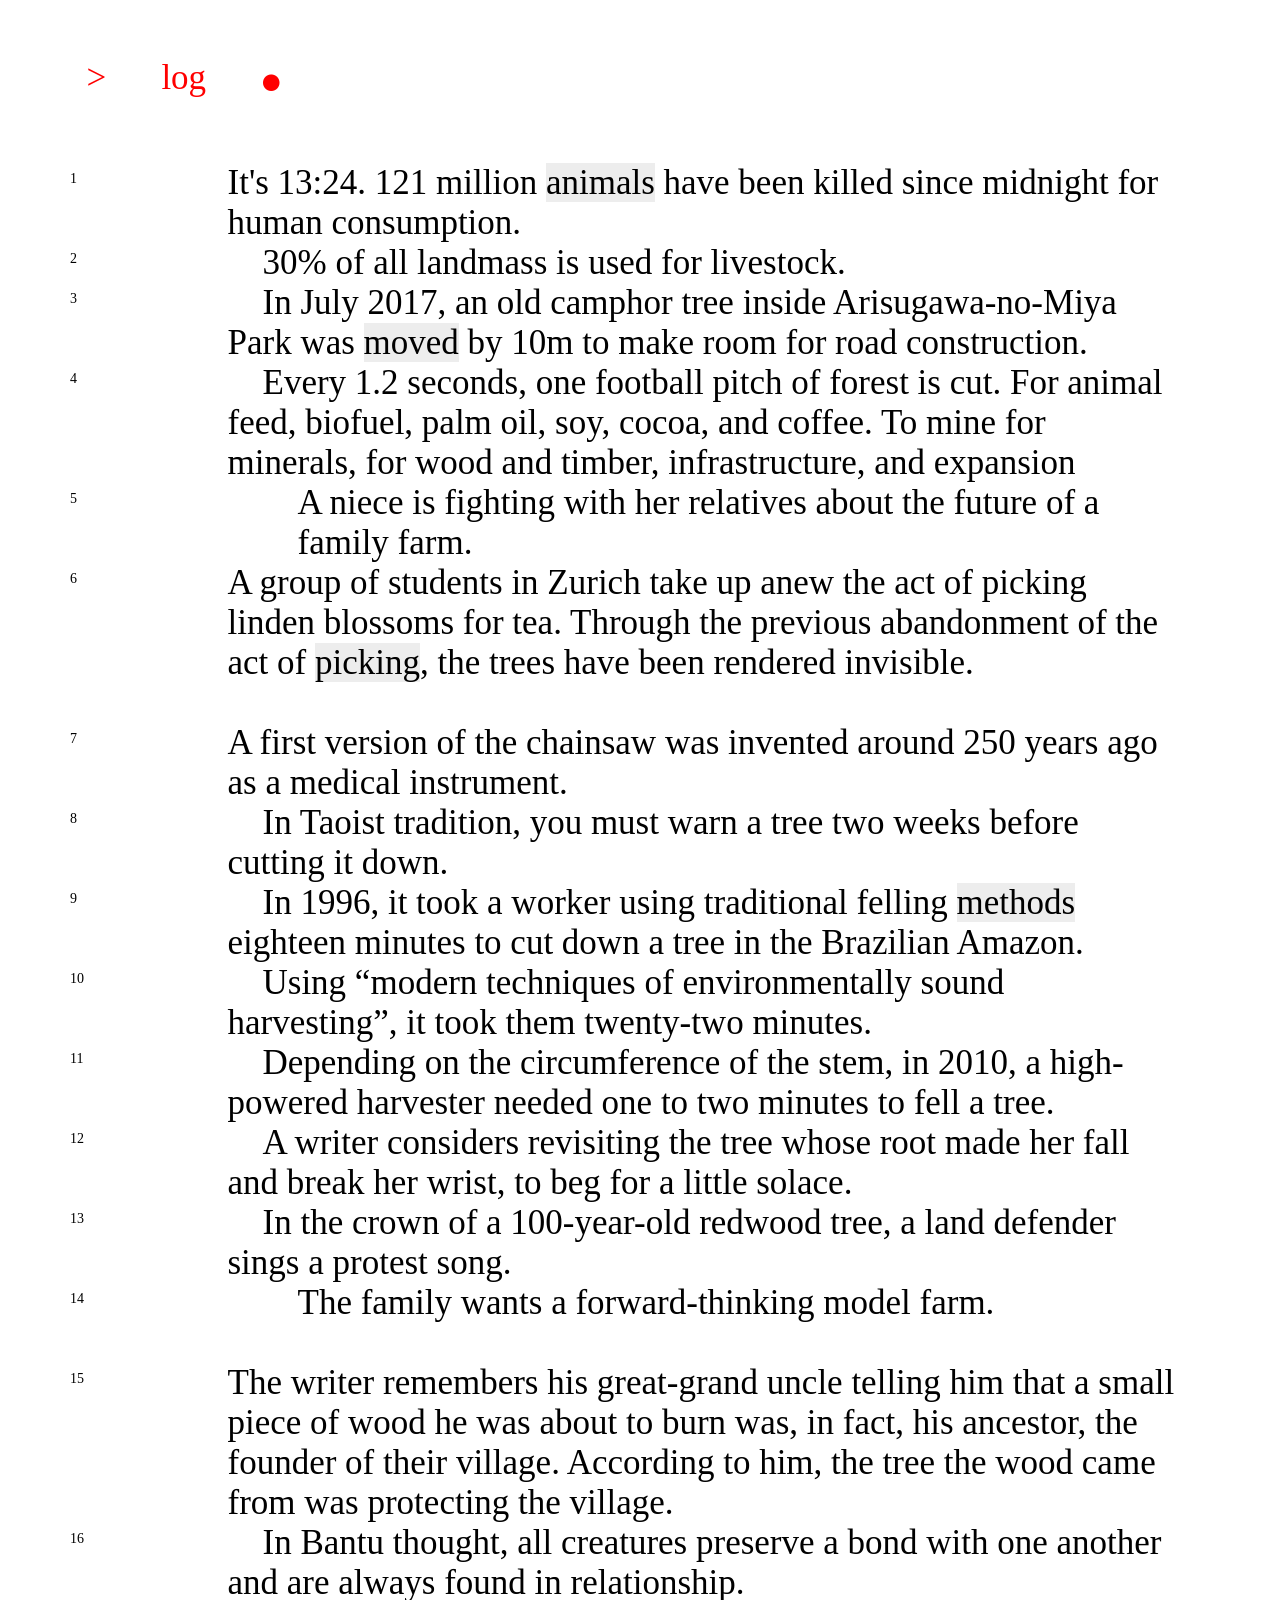
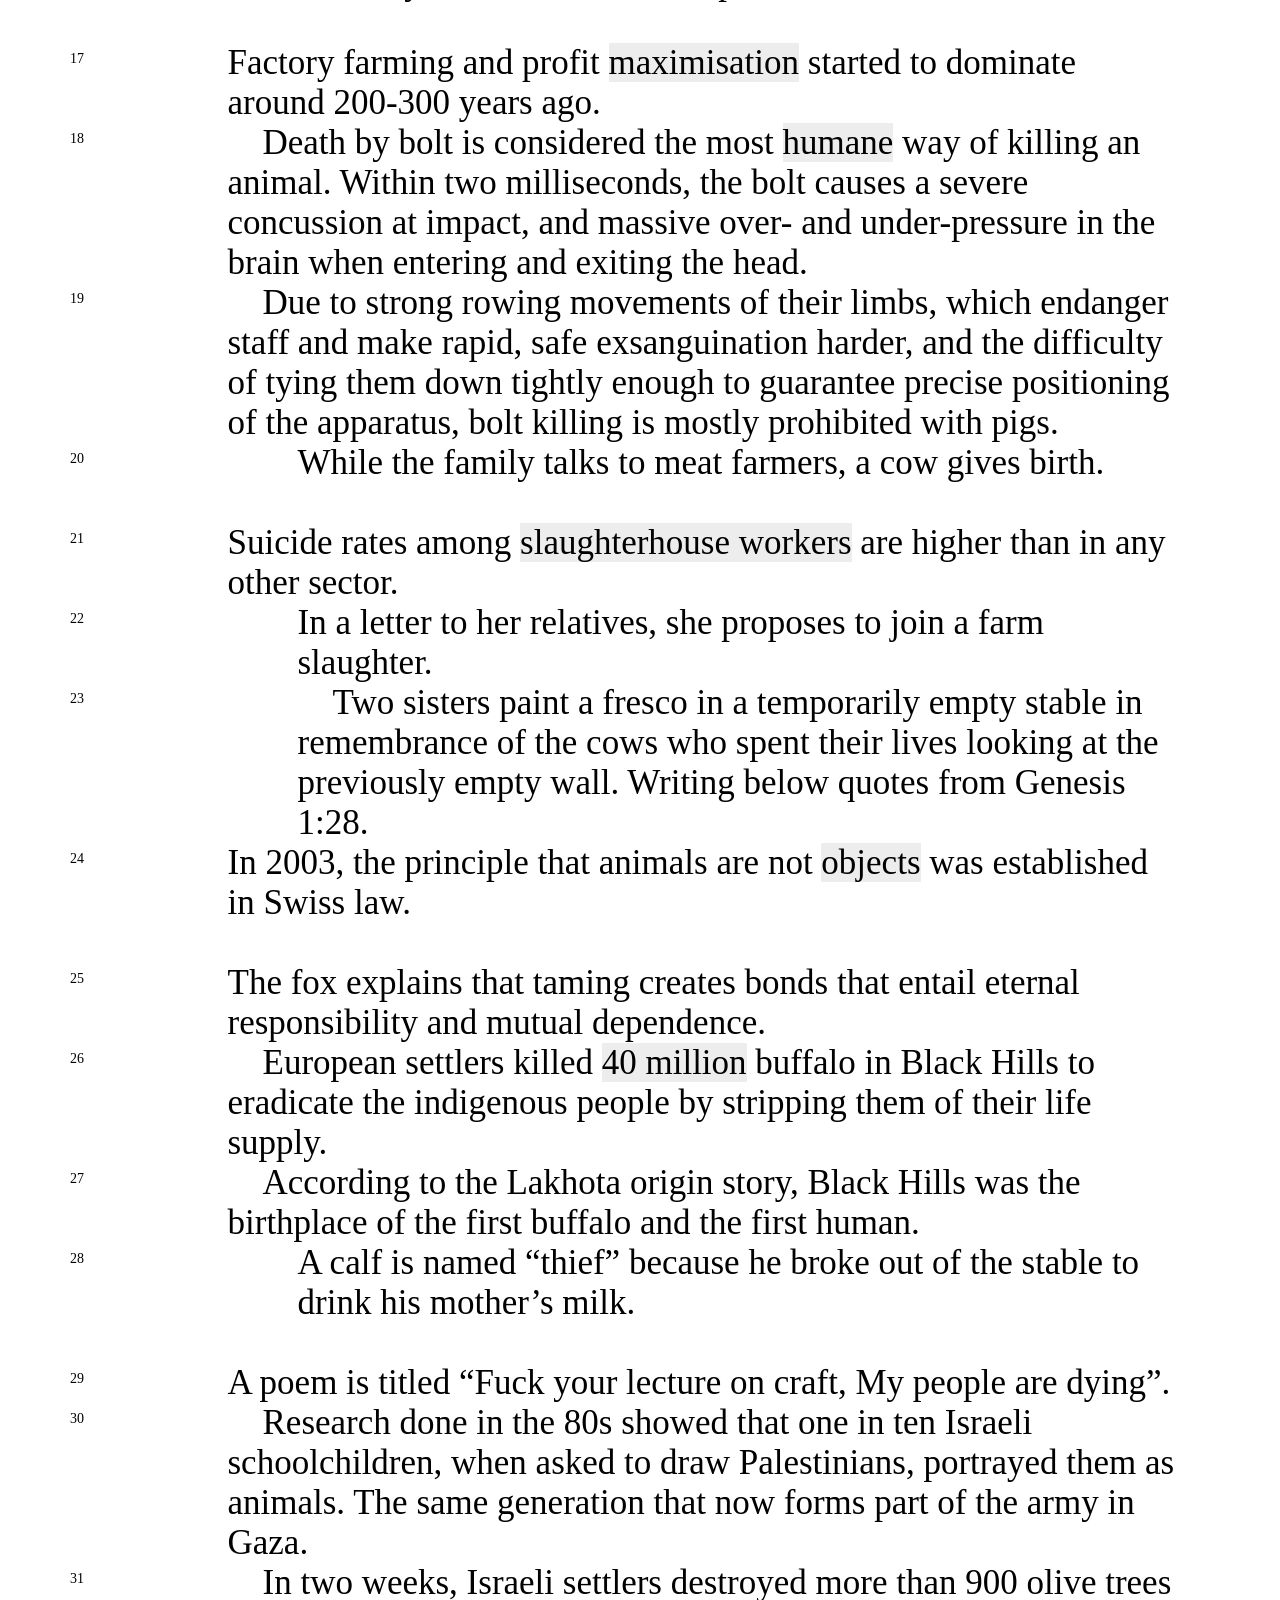
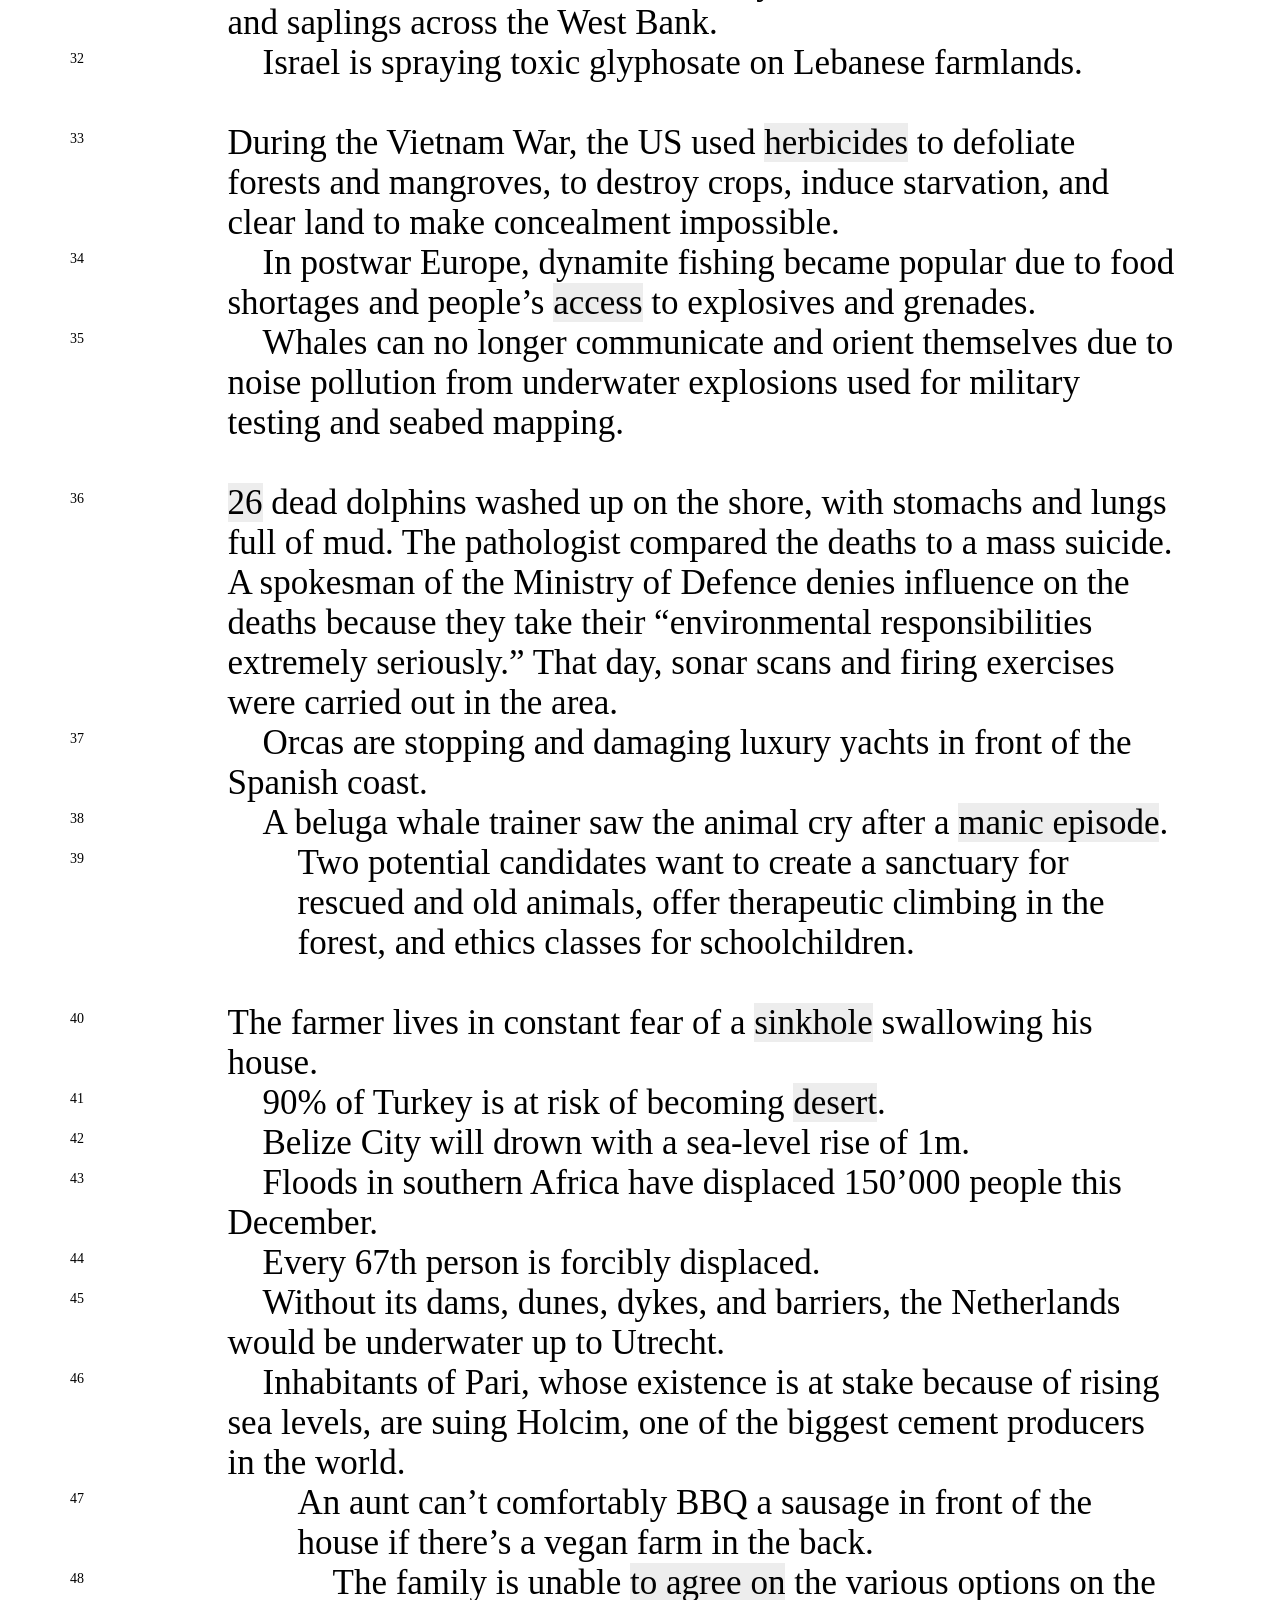
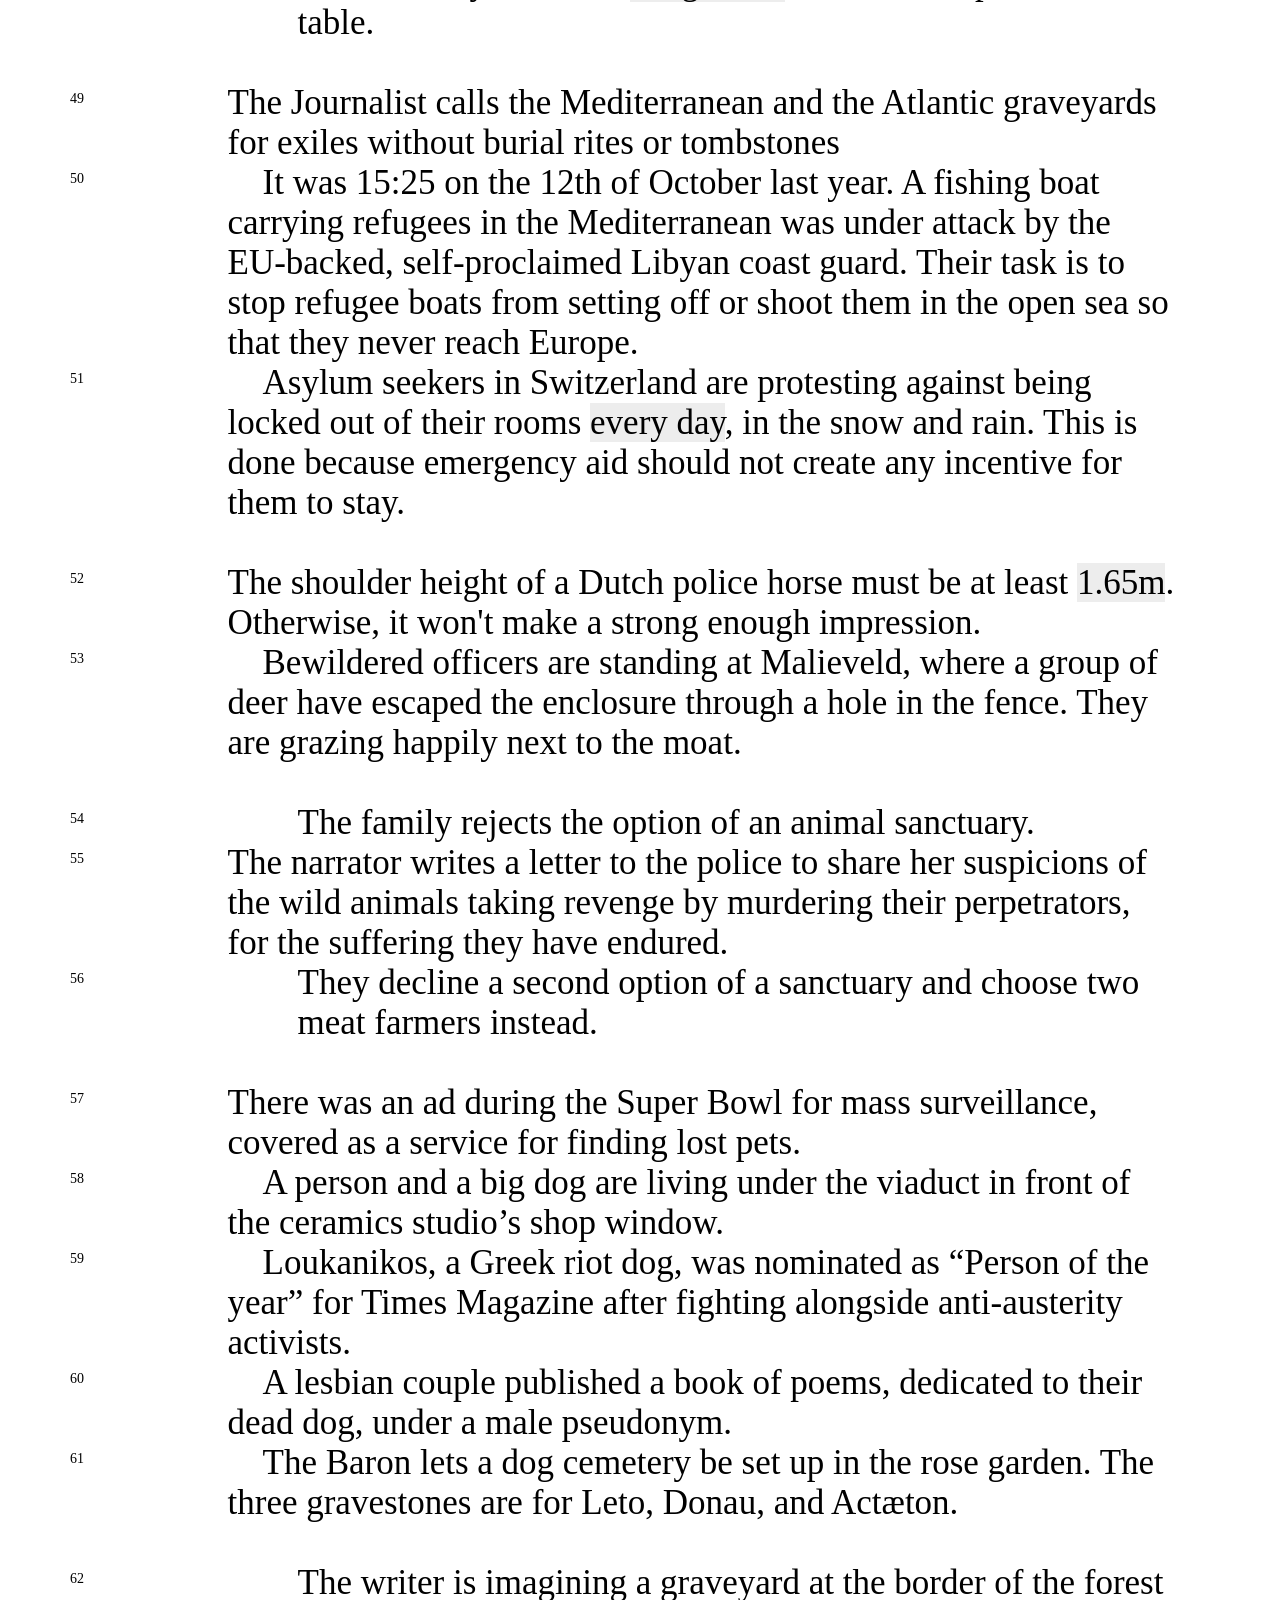
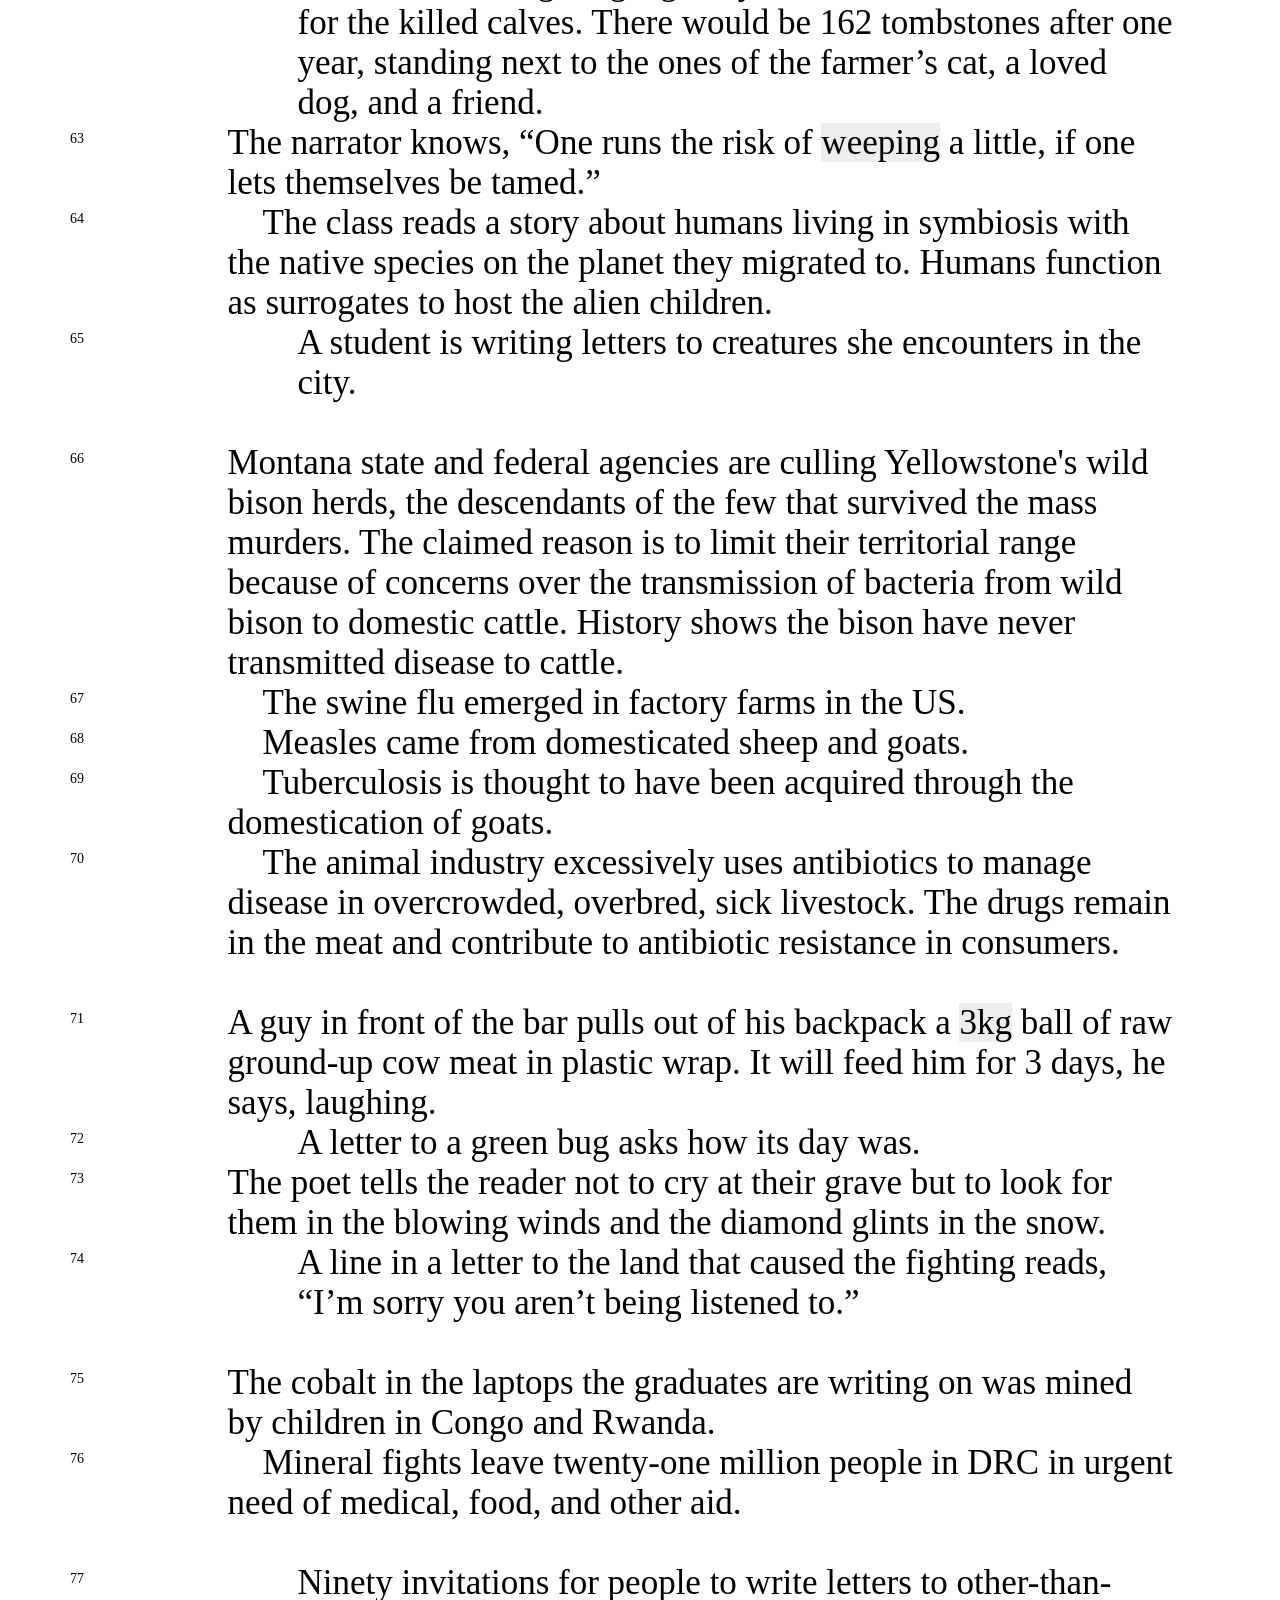
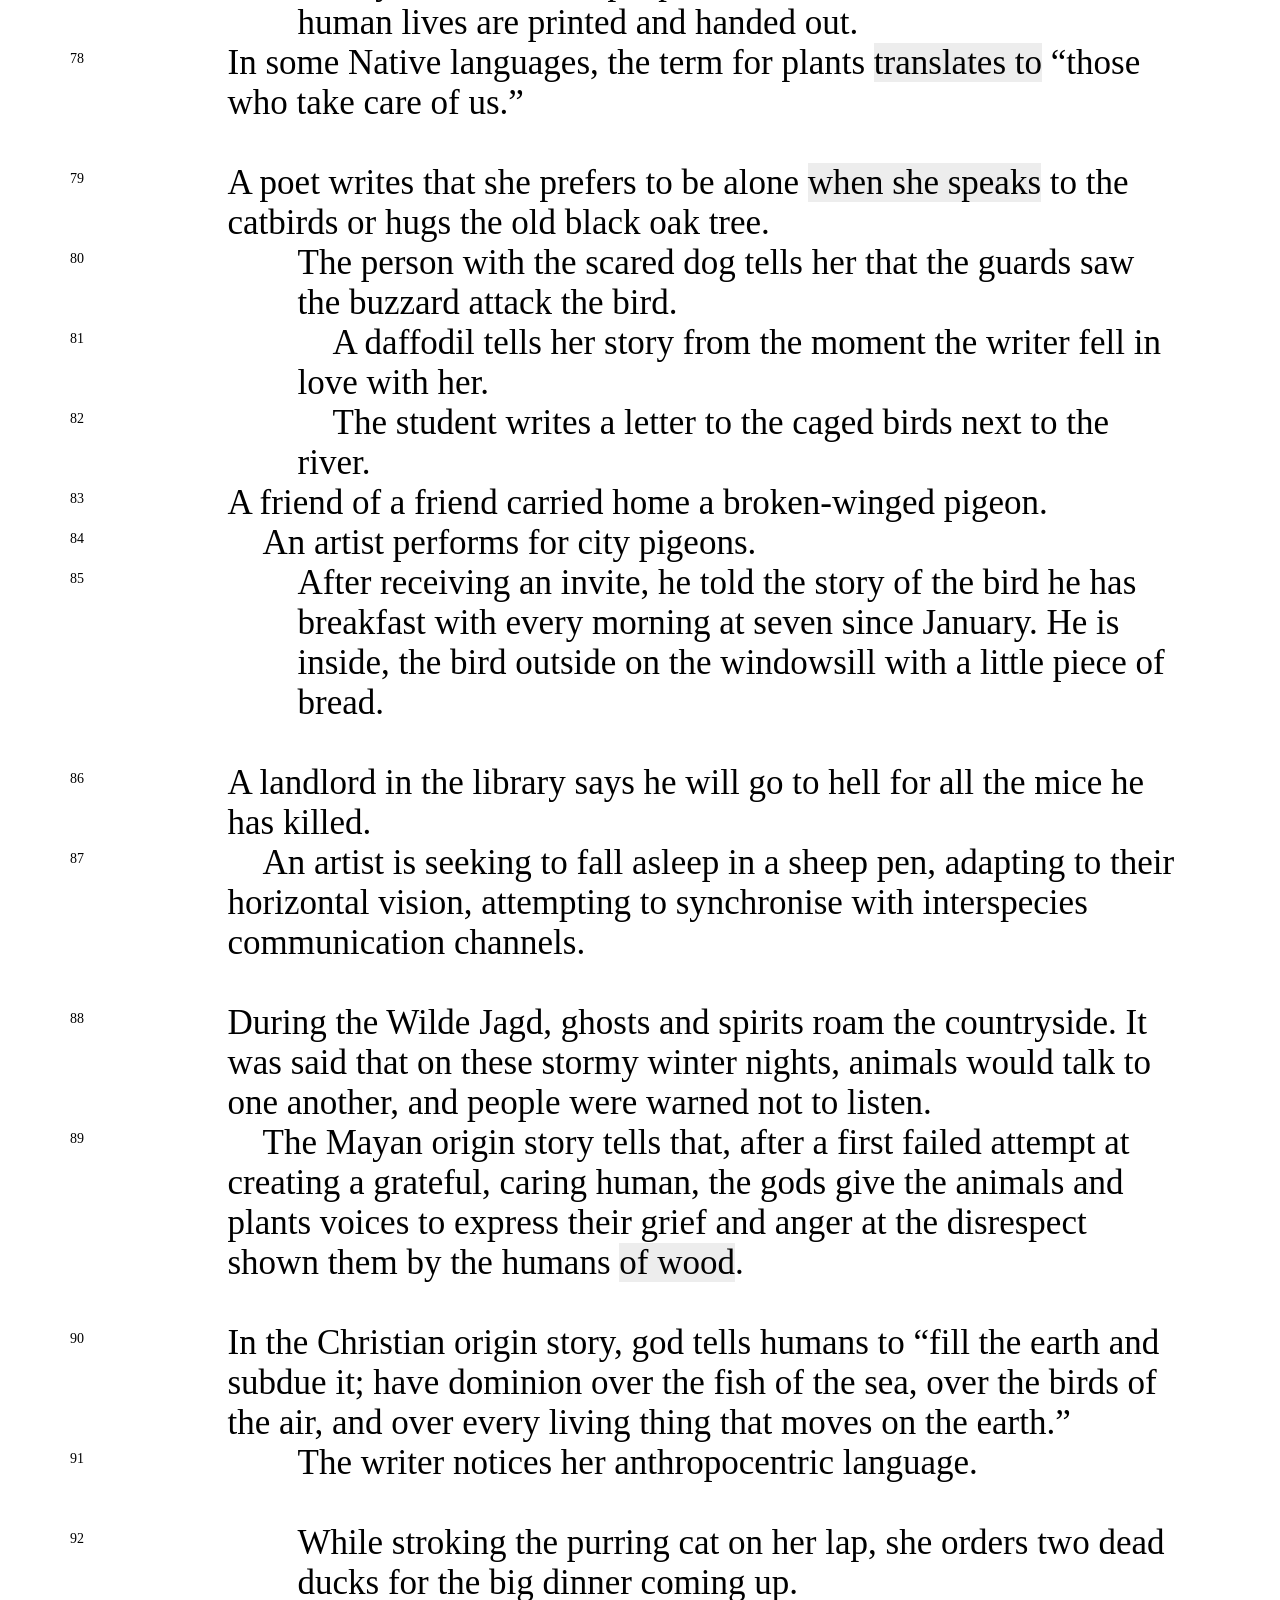
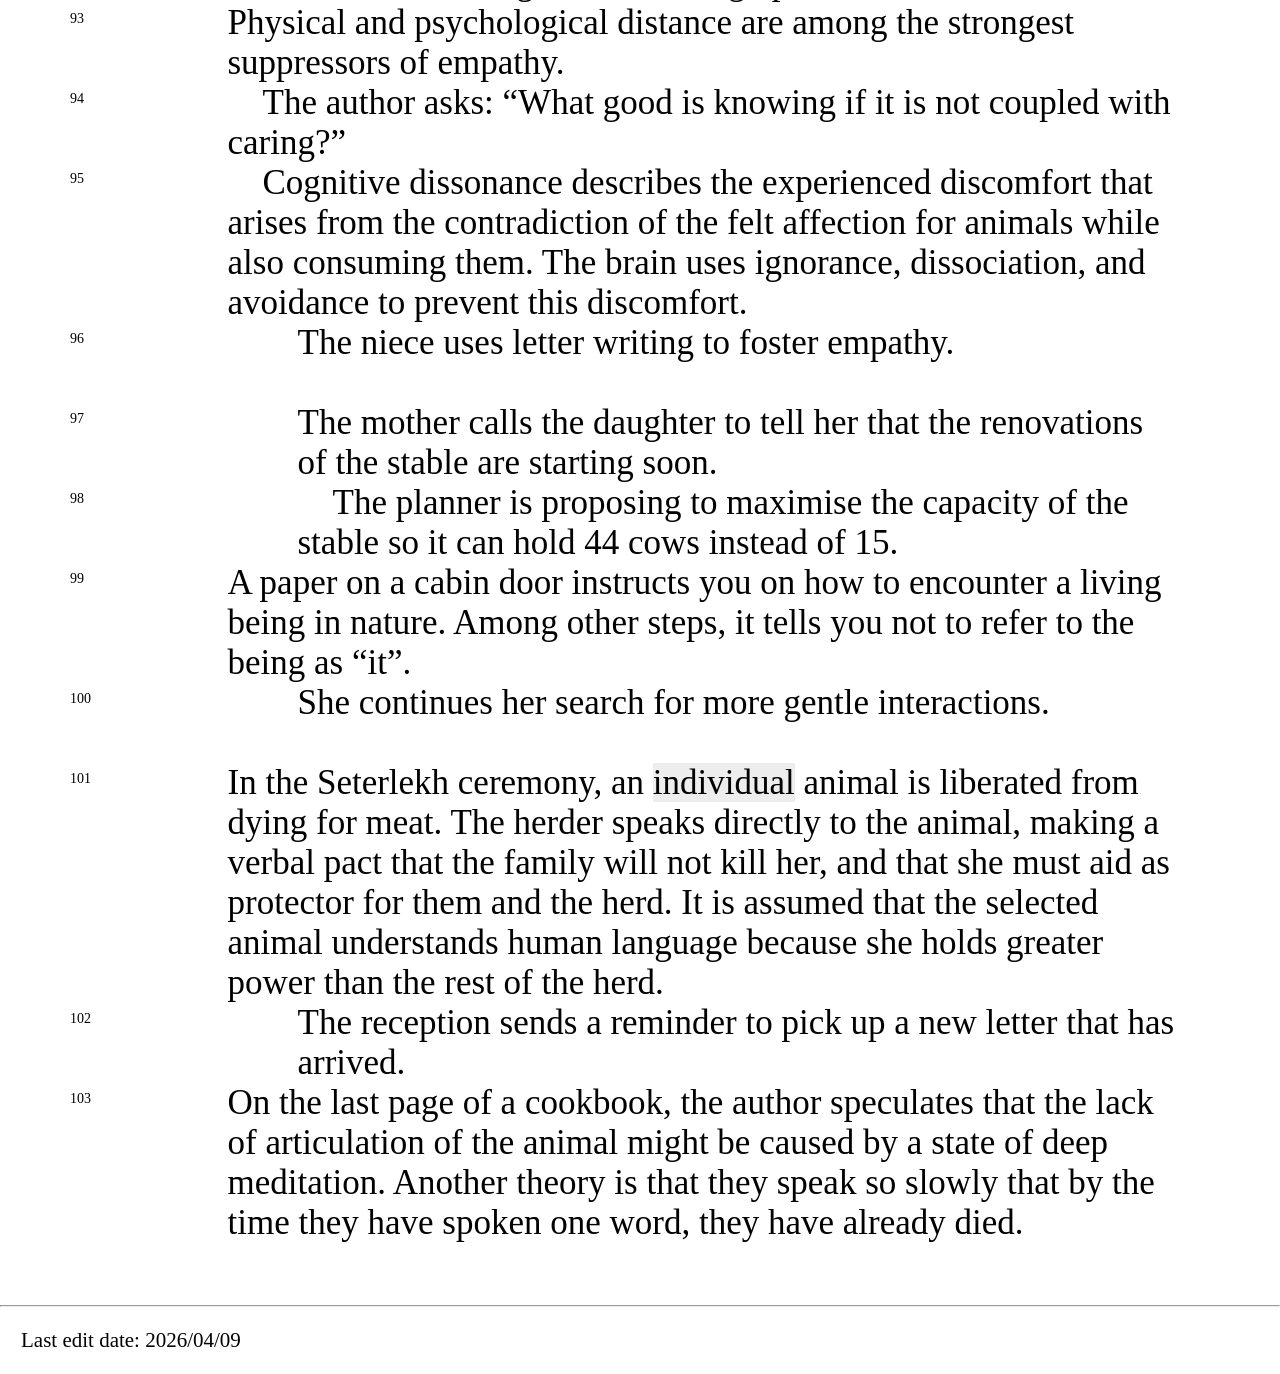
==== commit 218d598b: "final 9.4" ====
--- a/index.html
+++ b/index.html
@@ -33,6 +33,16 @@
 
 </head>
 
+
+
+
+<body>
+
+
+	<div id="hideMe" class="extrainfo"> 
+     I dedicate the space of this essay to our kin who don’t express themselves in writing.
+      </div>
+
 <header class="menubar">
 
 	<h1><button id="toggle-contact-btn" class="toggle-contact-button">></button><button id="toggle-abstract-btn" class="toggle-abstract-button">log</button><button id="toggle-sources-btn" class="toggle-sources-button">.</button></h1>
@@ -40,9 +50,6 @@
 </header>
 
 
-
-
-<body>
 
 <!-- Hidden checkbox for toggle -->
 <input type="checkbox" id="toggle-image">
@@ -634,7 +641,7 @@
 		<footer>
 			<br>
 			<hr>
-			<h3>Last edit date: 2026/04/06</h3>
+			<h3>Last edit date: 2026/04/09</h3>
 		</footer>
 	</div>
 
--- a/assets/css/style.css
+++ b/assets/css/style.css
@@ -35,6 +35,8 @@
 
 html, body, * {
     cursor: crosshair;
+    -webkit-user-select: none;
+    user-select: none;
 }
 
 /* Pointer for clickable things */
@@ -50,10 +52,6 @@
 }
 
 
-
-
-
-
  html {
    font-family: var(--font-text);
    background-color:  rgb(255, 255, 255);
@@ -61,6 +59,7 @@
  }
 
  body {
+  margin-top: 2.5em;
    font-family: var(--font-text);
    background-color: rgb(255, 255, 255);
  counter-reset: lines;
@@ -150,7 +149,6 @@
    h1 {
    font-size: var(--font-size);
    font-weight: 300;
-   margin-bottom: 0.3em;
    color: rgb(255, 255, 255);
    padding: 0;
  }
@@ -162,6 +160,8 @@
 
 
 
+
+
 .margin-m {
 margin-left: var(--margin-l);  
 }
@@ -173,6 +173,45 @@
 
 
 
+#hideMe {
+    -moz-animation: cssAnimation 0s ease-in 4s forwards;
+    /* Firefox */
+    -webkit-animation: cssAnimation 0s ease-in 4s forwards;
+    /* Safari and Chrome */
+    -o-animation: cssAnimation 0s ease-in 4s forwards;
+    /* Opera */
+    animation: cssAnimation 0s ease-in 4s forwards;
+    -webkit-animation-fill-mode: forwards;
+    animation-fill-mode: forwards;
+}
+@keyframes cssAnimation {
+    to {
+        width:0;
+        height:0;
+        overflow:hidden;
+    }
+}
+@-webkit-keyframes cssAnimation {
+    to {
+        width:0;
+        height:0;
+        visibility:hidden;
+    }
+}
+
+.extrainfo {
+   font-size: 35%;
+			color: rgb(0, 0, 0);
+   font-weight: 300;
+   text-align: center !important;
+  background-color: rgba(237, 237, 237, 0.99);
+width: 100vw;
+height: 100vh;
+padding-top: 45vh;
+ translate: 0% -7%;
+z-index: 20000;
+  position: fixed;
+}
 
 
 
@@ -180,12 +219,19 @@
 
 
 /* Header button styles */
-		.menubar {
-			position:relative;
-     margin-top: -1.5em;
-			z-index: 100;
-			text-align: center;
-		}
+	 .menubar {
+    color: rgb(255, 0, 0) !important;
+            position: fixed !important;
+            top: 0rem !important;
+            left:  1.5em !important;
+            background-color: rgba(255, 255, 255, 0)!important;
+            z-index: 10000 !important;
+            width: auto !important;
+            display: inline-block !important;
+            text-align: center !important;
+            translate: 0% -30% !important;
+        }
+         
 
 		.toggle-sources-button {
       background-color: transparent;
@@ -193,10 +239,9 @@
 			transition: all 0.2s ease;
        width:var(--width);
       height: var(--height);
-      color: rgb(0, 0, 0);
+      color: rgb(255, 0, 0);
        border: none;
-       left: -2em;
-    		}
+       left: -2em;		}
 
 		.toggle-sources-button.active {
       background-color: transparent;
@@ -207,7 +252,7 @@
 
 	.toggle-sources-button:hover {
       background-color: transparent;
-      color:  rgb(255, 0, 0);
+      color:  rgb(0, 0, 0);
       /* filter: blur(5px);
       padding: 5px; */
 		}
@@ -232,9 +277,10 @@
 			transition: all 0.2s ease;
        width:var(--width);
       height: var(--height);
-      color: rgb(0, 0, 0);
+      color: rgb(255, 0, 0);
        border: none;
        left: -2em;
+       
     		}
 
 		.toggle-contact-button.active {
@@ -246,7 +292,7 @@
 
 	.toggle-contact-button:hover {
       background-color: transparent;
-      color:  rgb(255, 0, 0);
+      color:  rgb(0, 0, 0);
       /* filter: blur(5px);
       padding: 5px; */
 		}
@@ -297,21 +343,21 @@
 			transition: all 0.2s ease;
        width:var(--width);
       height: var(--height);
-      color: rgb(0, 0, 0);
+      color: rgb(255, 0, 0);
        border: none;
        left: -2em;
     		}
 
 		.toggle-abstract-button.active {
             background-color: transparent;
-      color: rgb(0, 0, 0);
+      color: rgb(255, 0, 0);
        border: none;
 
     }
 
 	.toggle-abstract-button:hover {
       background-color: transparent;
-      color:  rgb(255, 0, 0);
+      color:  rgb(0, 0, 0);
       /* filter: blur(5px); */
       /* padding: 5px; */
 		}
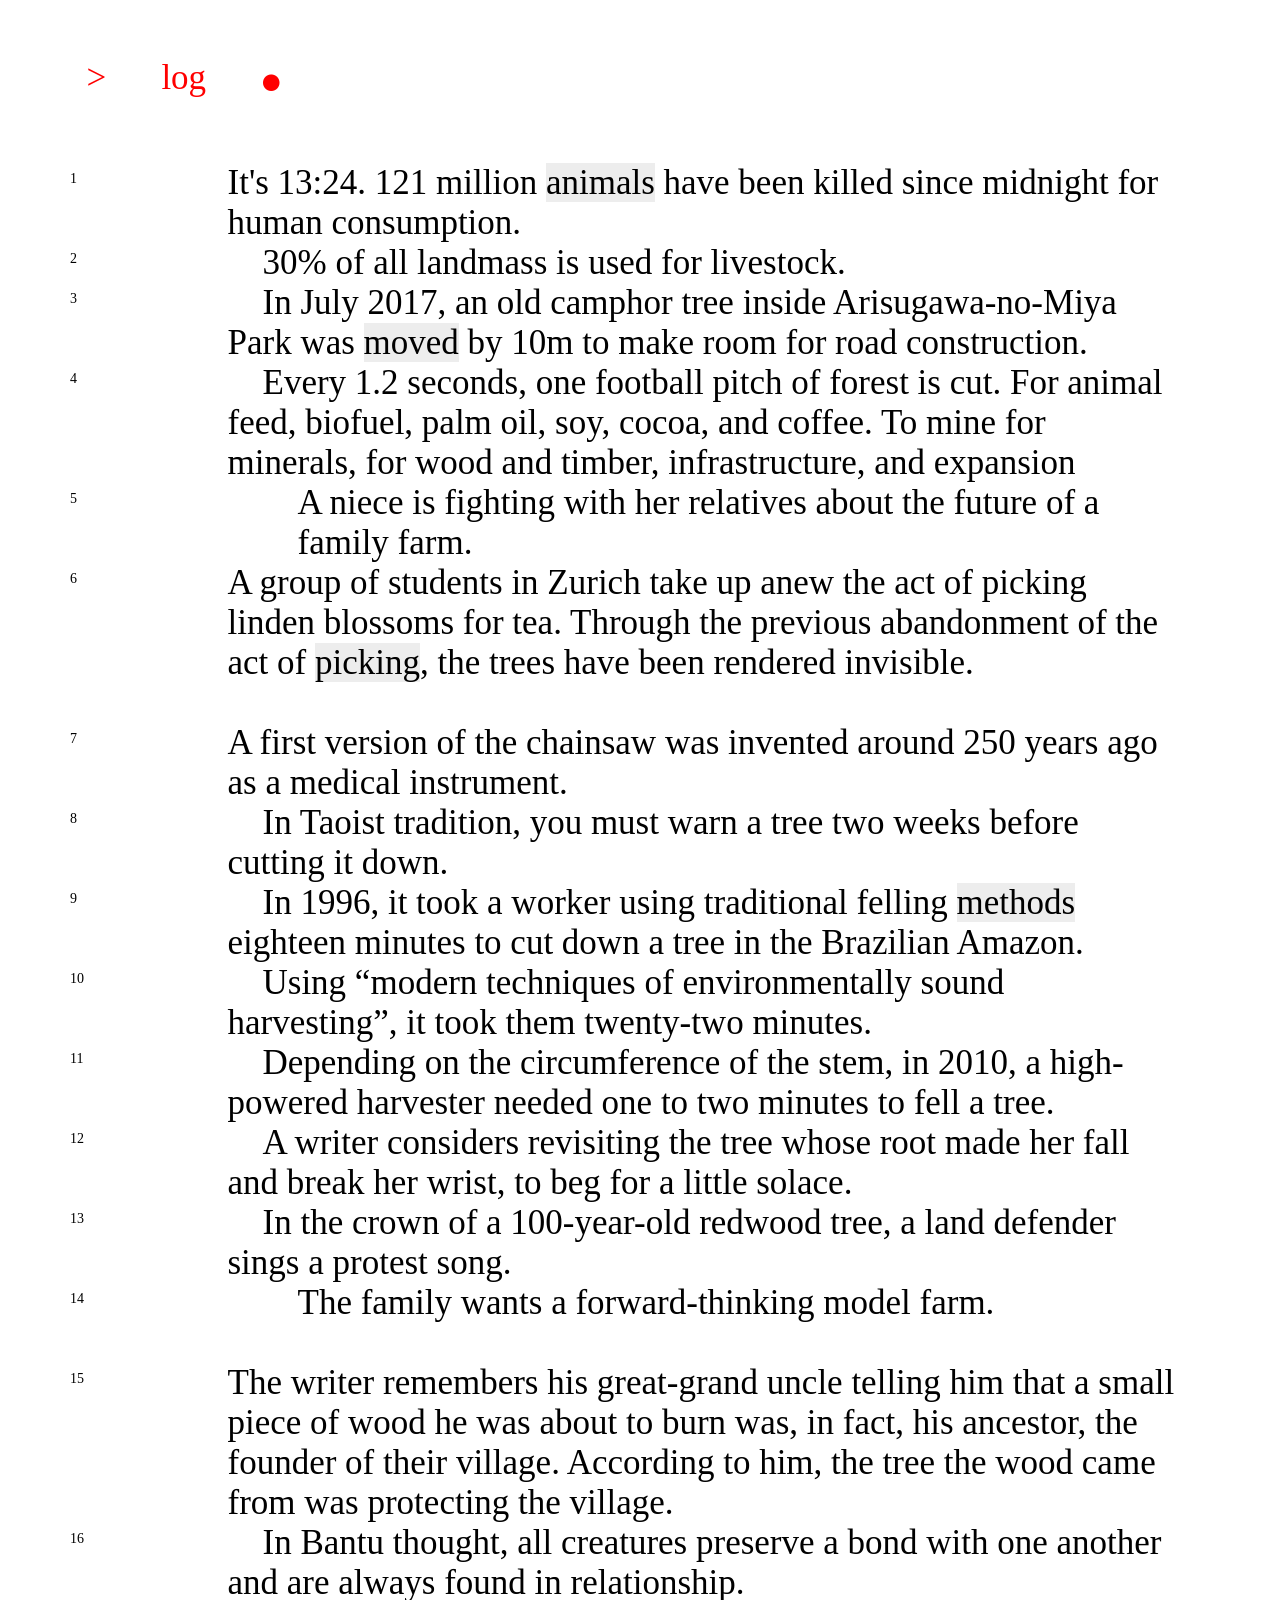
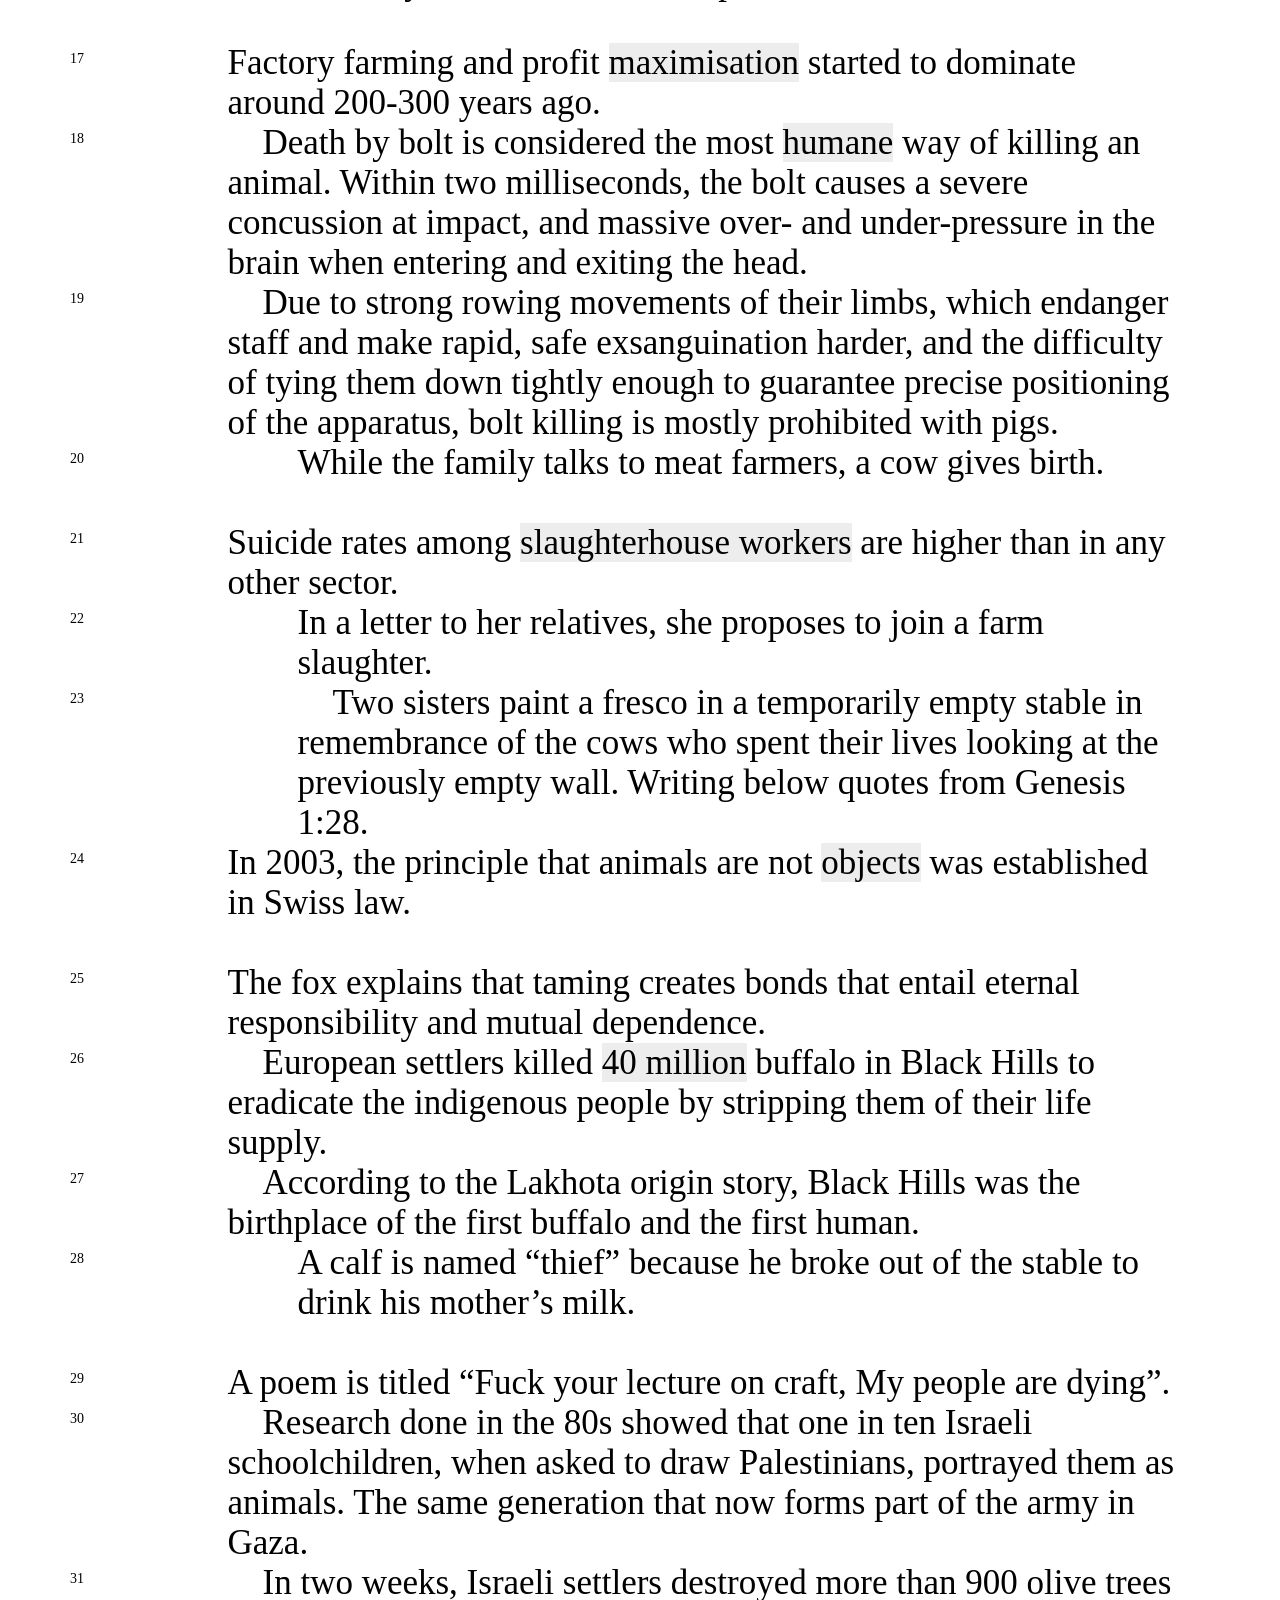
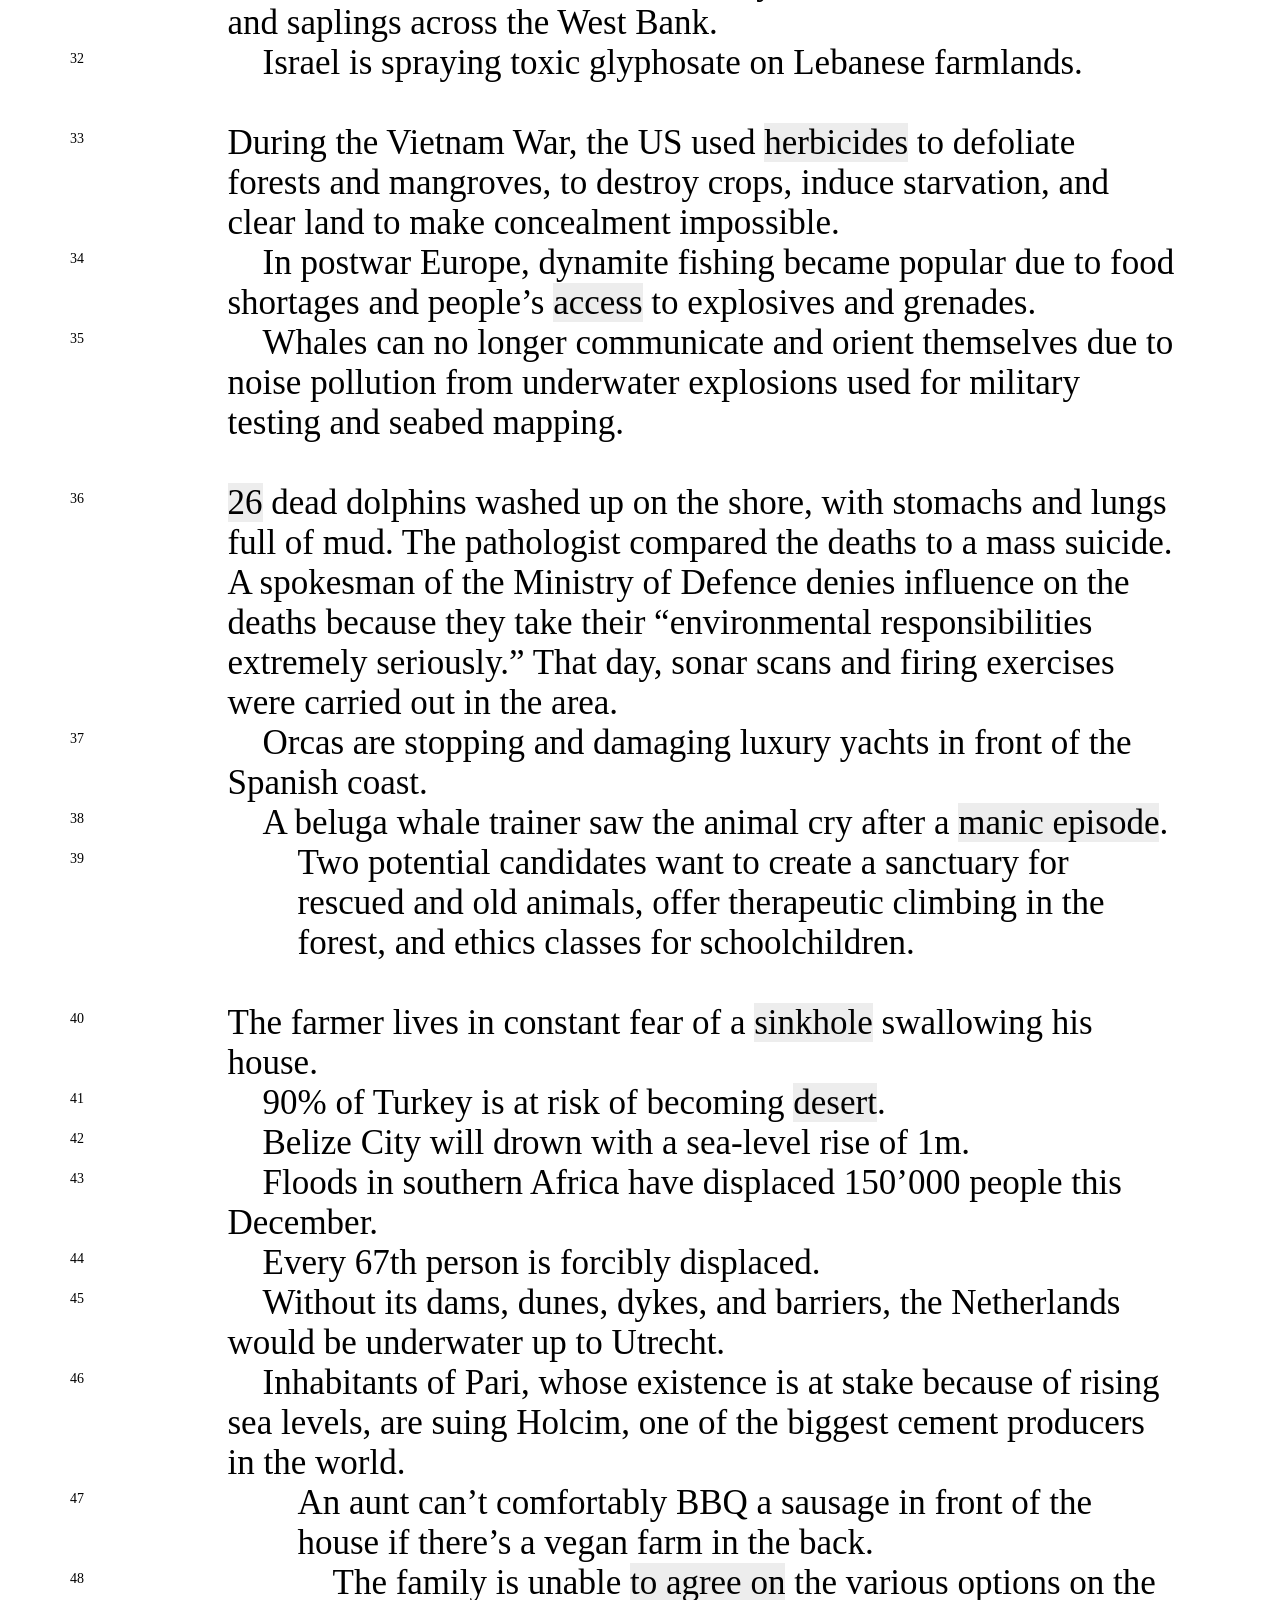
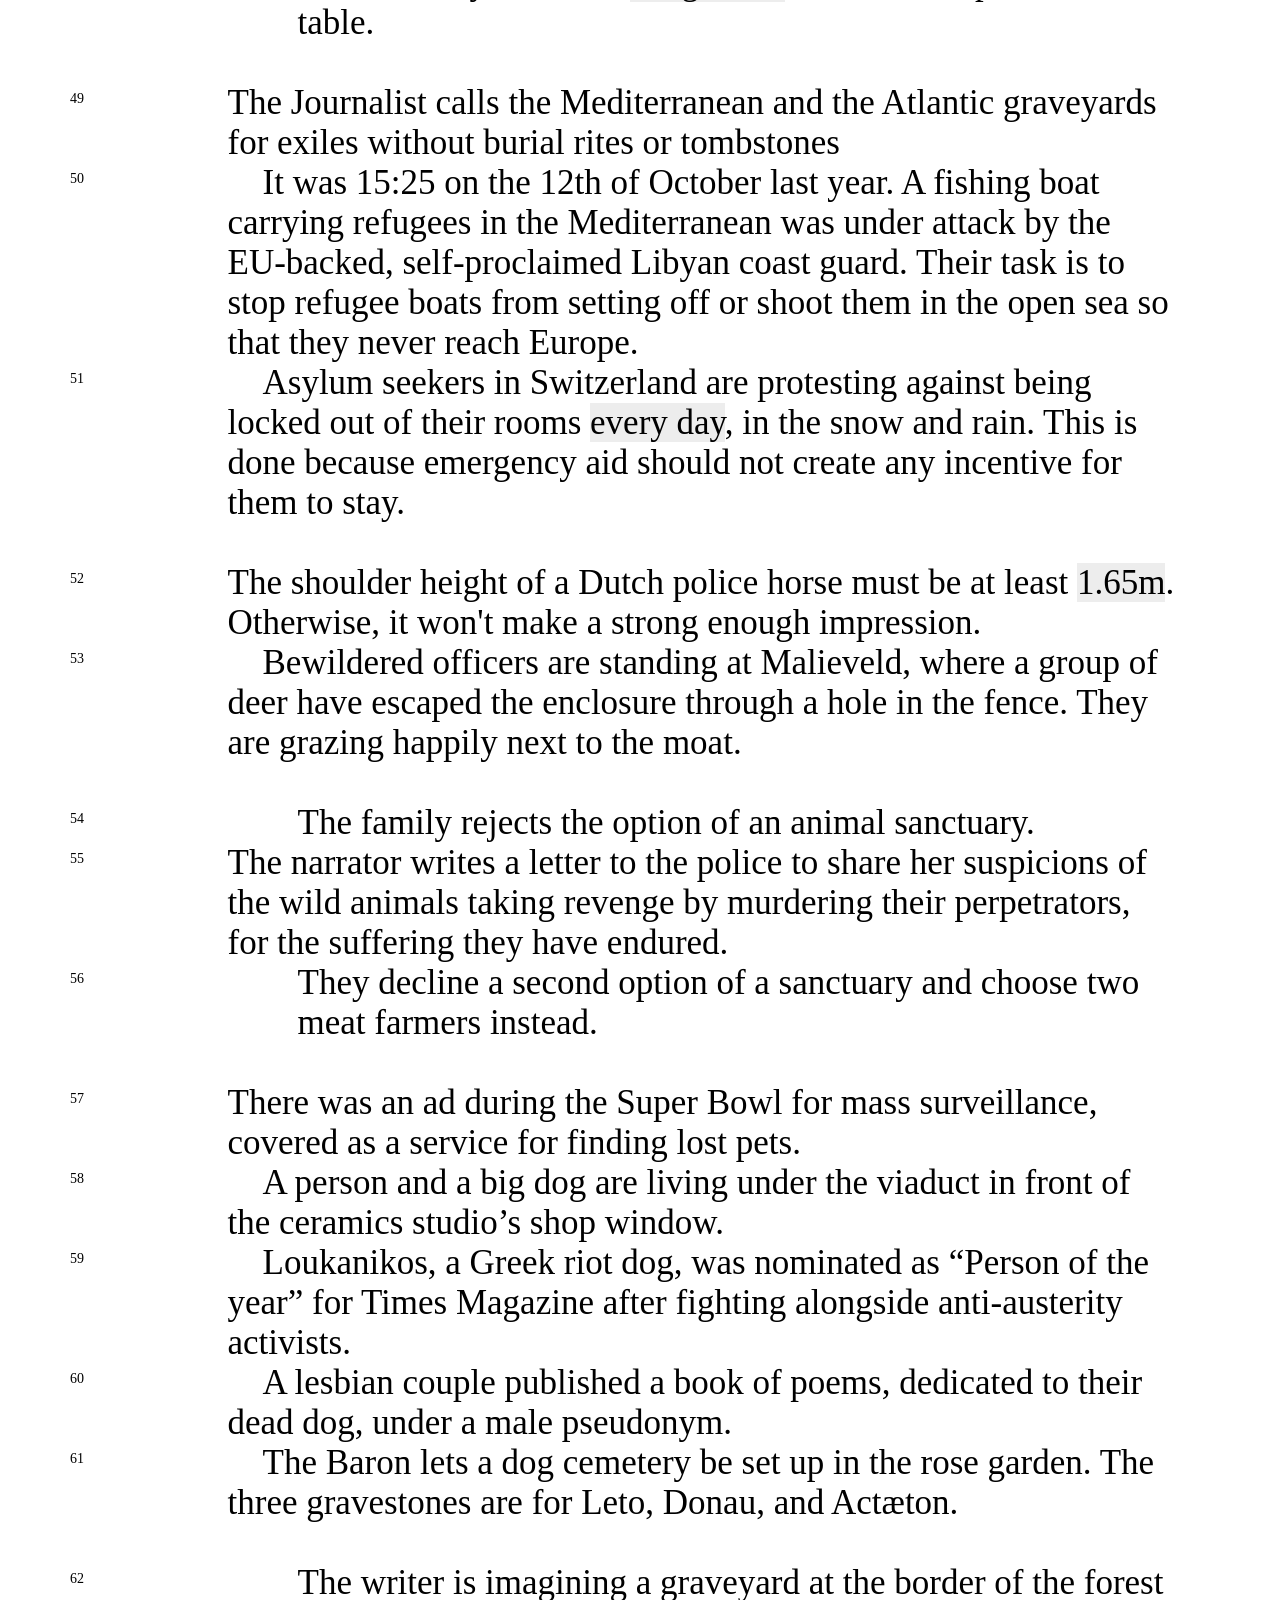
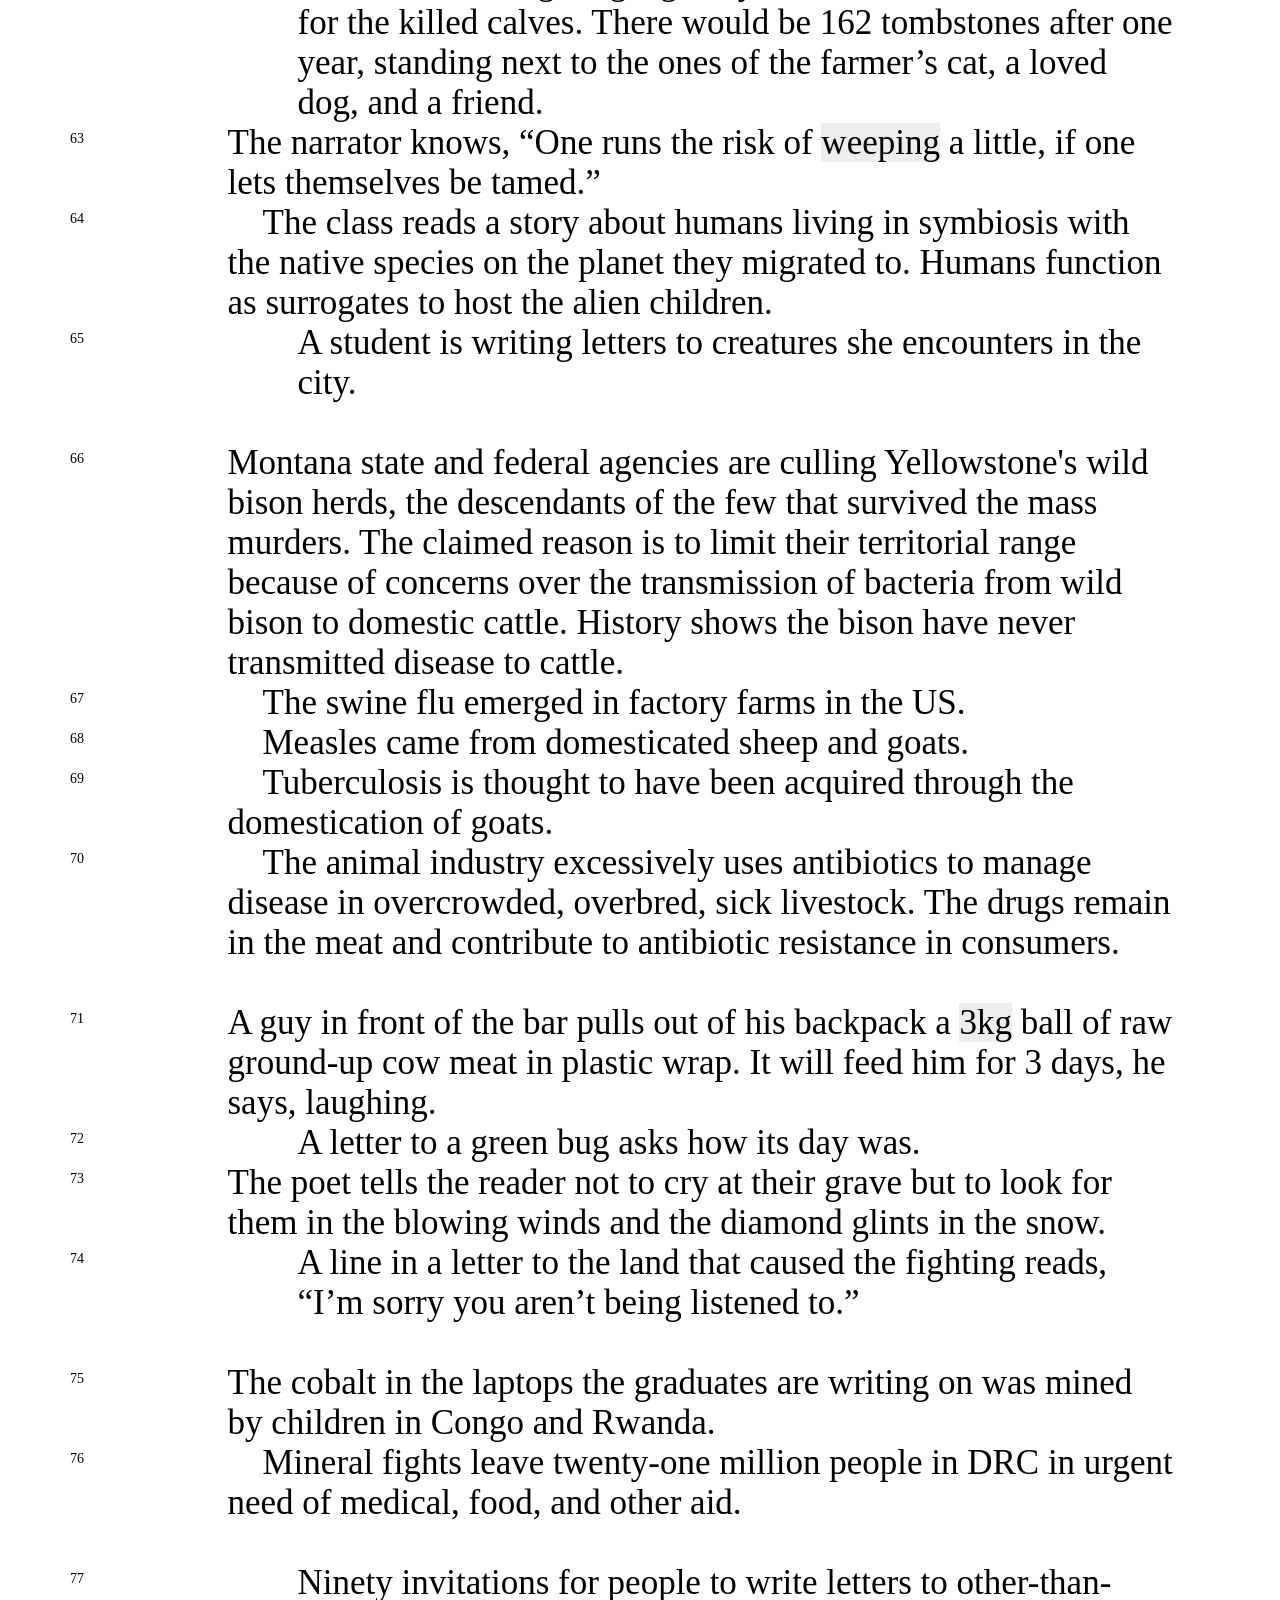
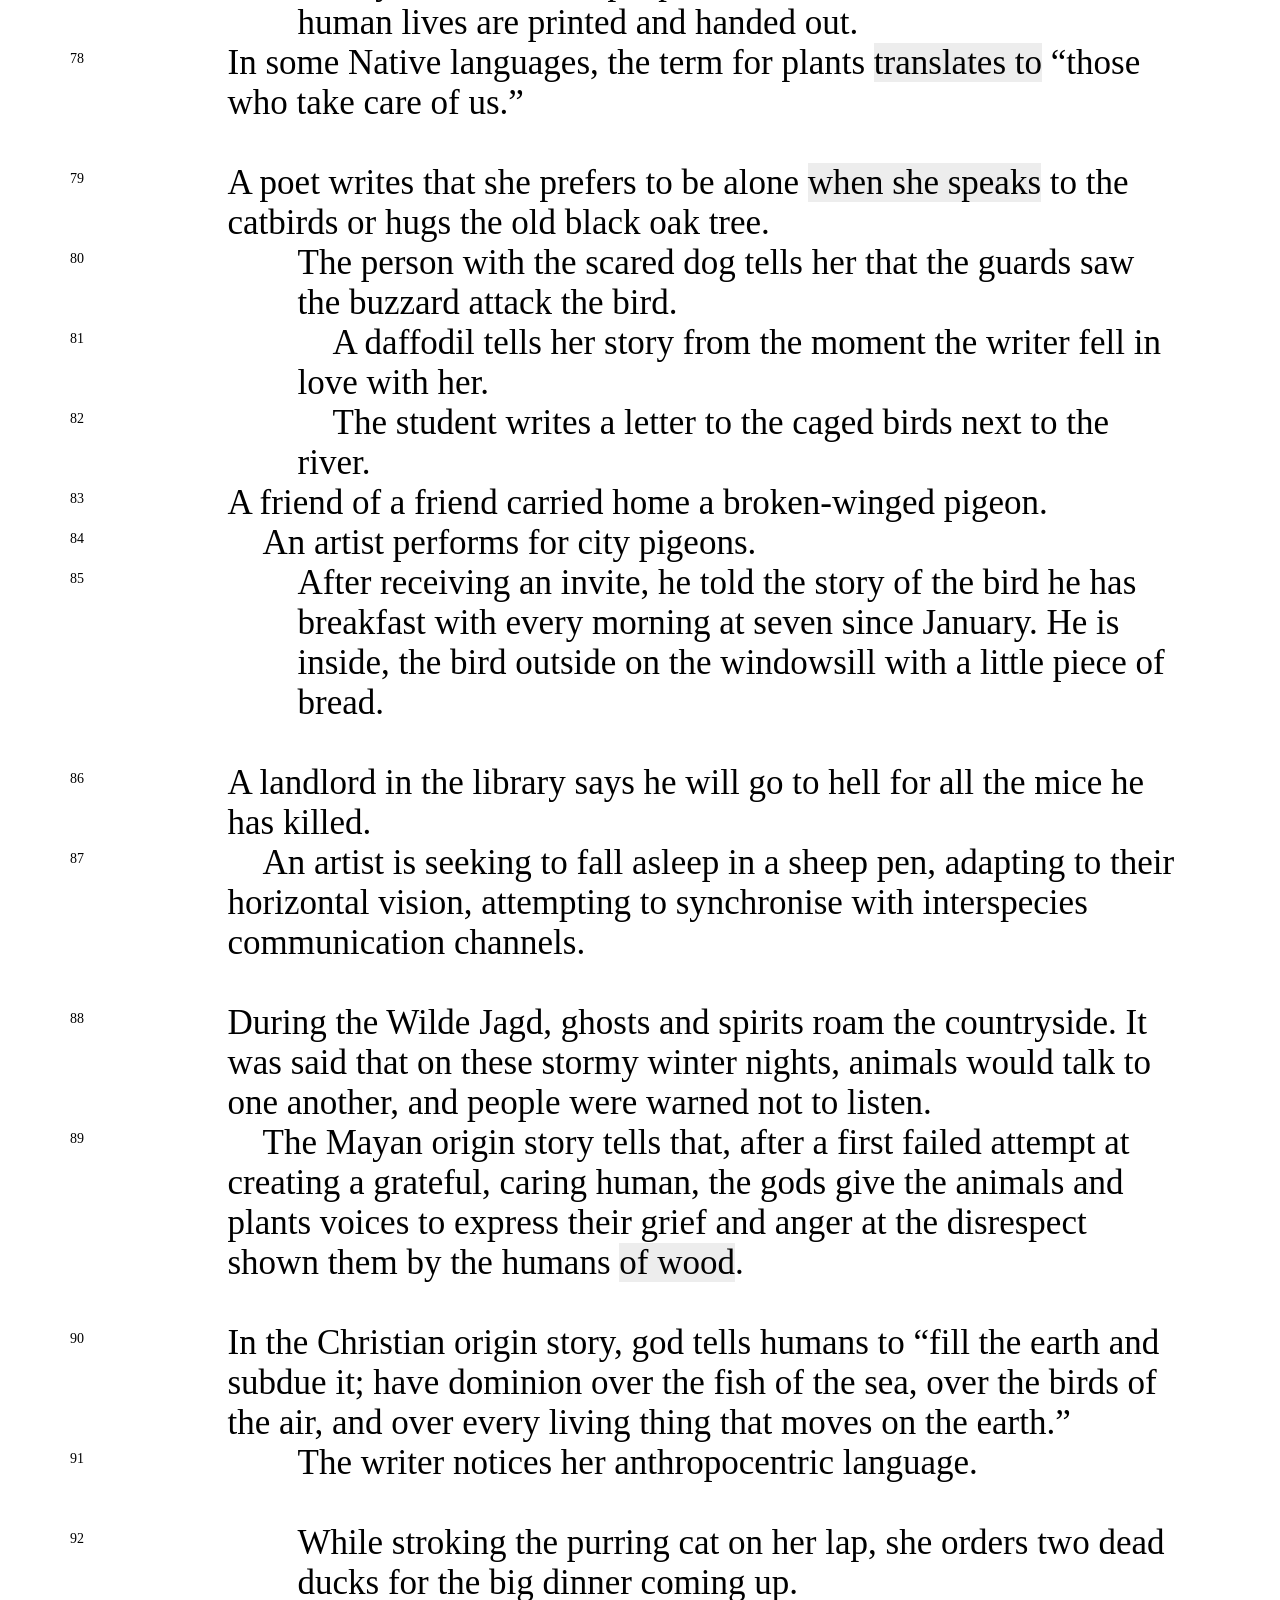
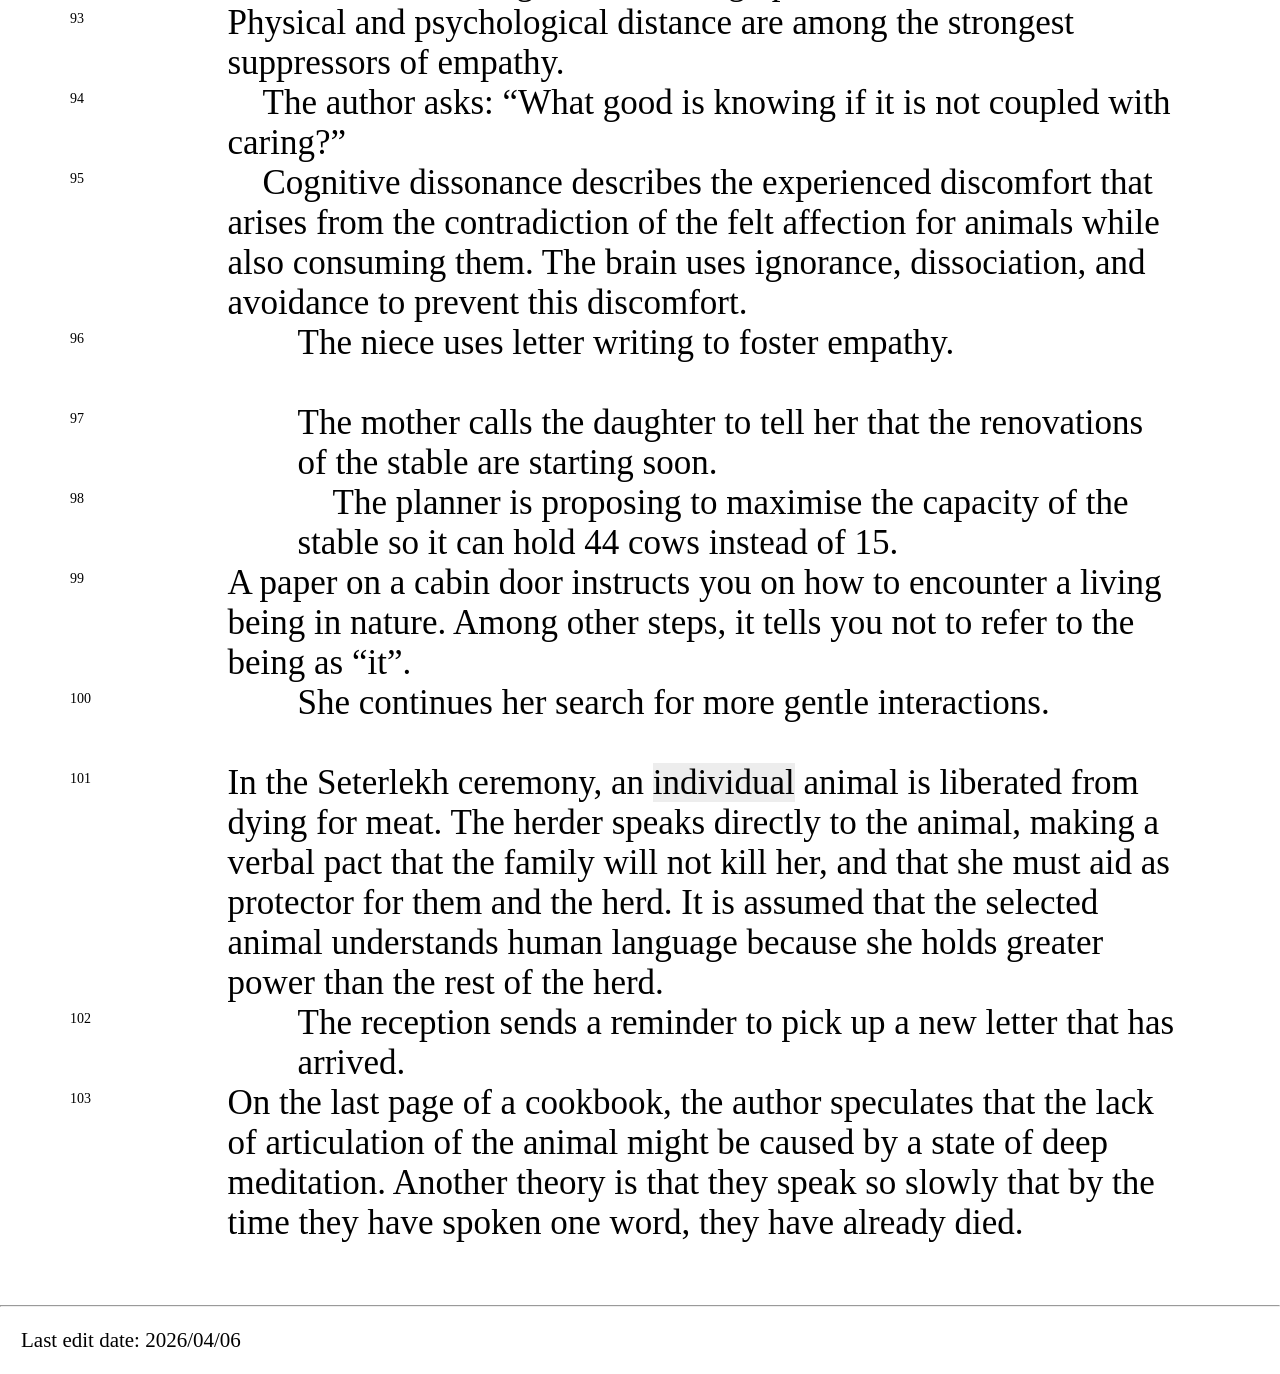
==== commit e8894823: "final again 9.4" ====
--- a/index.html
+++ b/index.html
@@ -8,7 +8,7 @@
 	<meta name="viewport" content="width=device-width,initial-scale=1.0">
 
 	<!-- meta tags, fill them with website meta infos -->
-	<meta name="description" content="An exhausted sigh in the long-known, holding what’s uncomfortable to see." />
+	<meta name="description" content="a desire for more caring ways of being, holding what’s uncomfortable to see." />
 	<meta name="keywords" content="non-human, empathy, connection, animal, human ..." />
 	<meta name="author" content="Anna Silva Zeller" />
 
@@ -641,7 +641,7 @@
 		<footer>
 			<br>
 			<hr>
-			<h3>Last edit date: 2026/04/09</h3>
+			<h3>Last edit date: 2026/04/06</h3>
 		</footer>
 	</div>
 
--- a/assets/css/style.css
+++ b/assets/css/style.css
@@ -174,13 +174,13 @@
 
 
 #hideMe {
-    -moz-animation: cssAnimation 0s ease-in 4s forwards;
+    -moz-animation: cssAnimation 0s ease-in 6s forwards;
     /* Firefox */
-    -webkit-animation: cssAnimation 0s ease-in 4s forwards;
+    -webkit-animation: cssAnimation 0s ease-in 6s forwards;
     /* Safari and Chrome */
-    -o-animation: cssAnimation 0s ease-in 4s forwards;
+    -o-animation: cssAnimation 0s ease-in 6s forwards;
     /* Opera */
-    animation: cssAnimation 0s ease-in 4s forwards;
+    animation: cssAnimation 0s ease-in 6s forwards;
     -webkit-animation-fill-mode: forwards;
     animation-fill-mode: forwards;
 }
@@ -207,7 +207,7 @@
   background-color: rgba(237, 237, 237, 0.99);
 width: 100vw;
 height: 100vh;
-padding-top: 45vh;
+padding-top: 50vh;
  translate: 0% -7%;
 z-index: 20000;
   position: fixed;
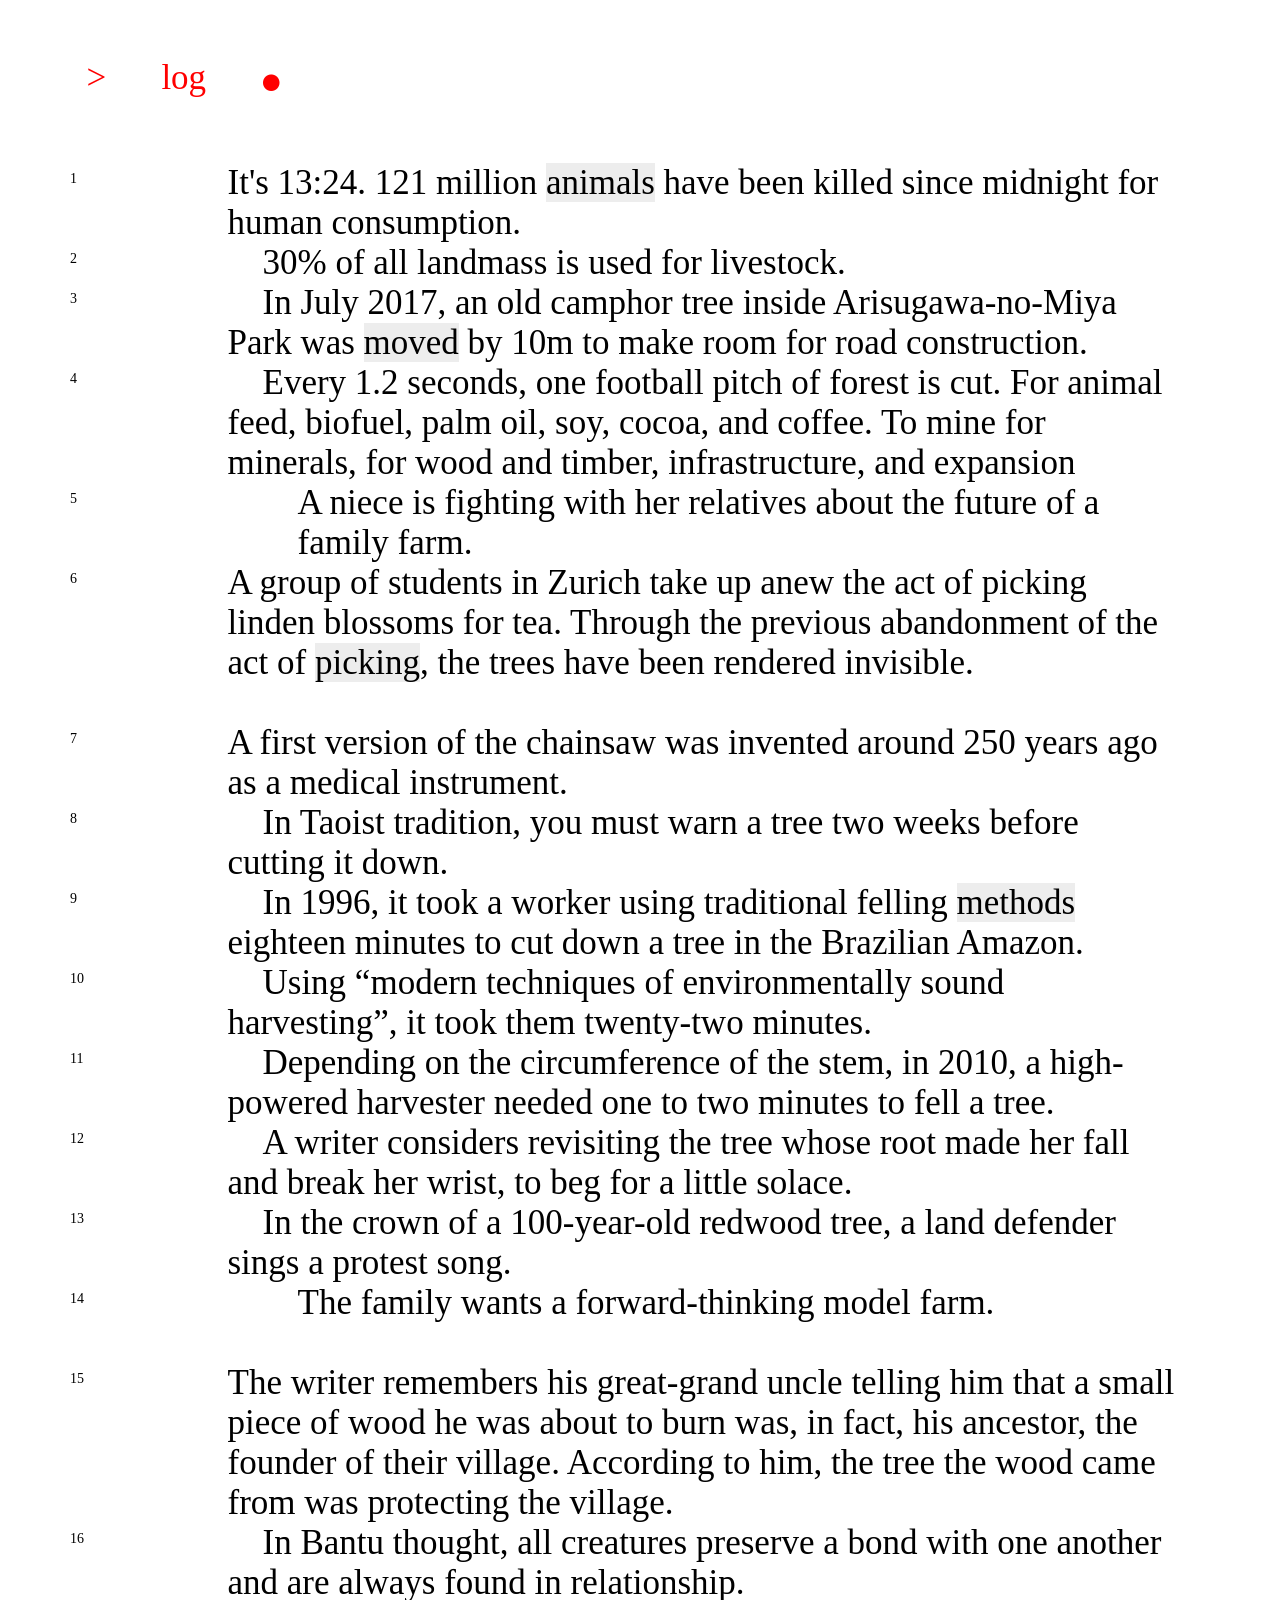
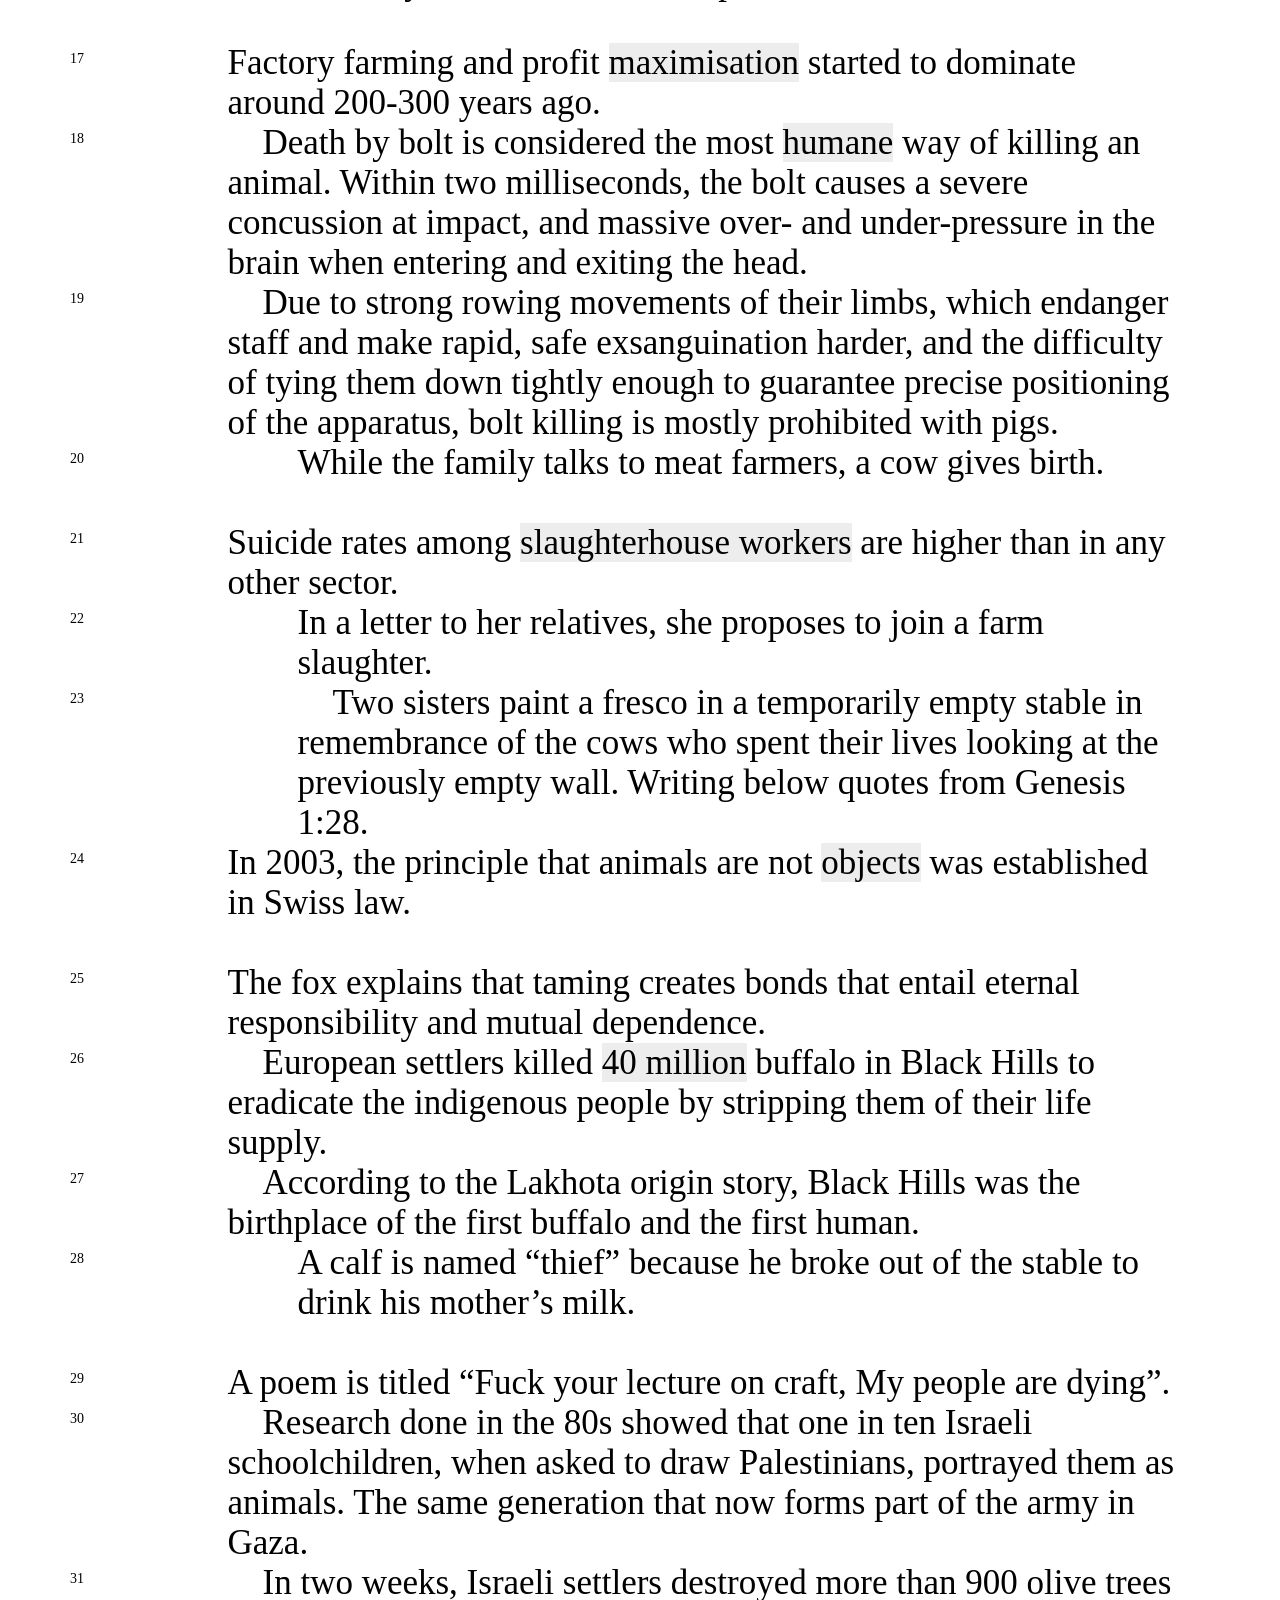
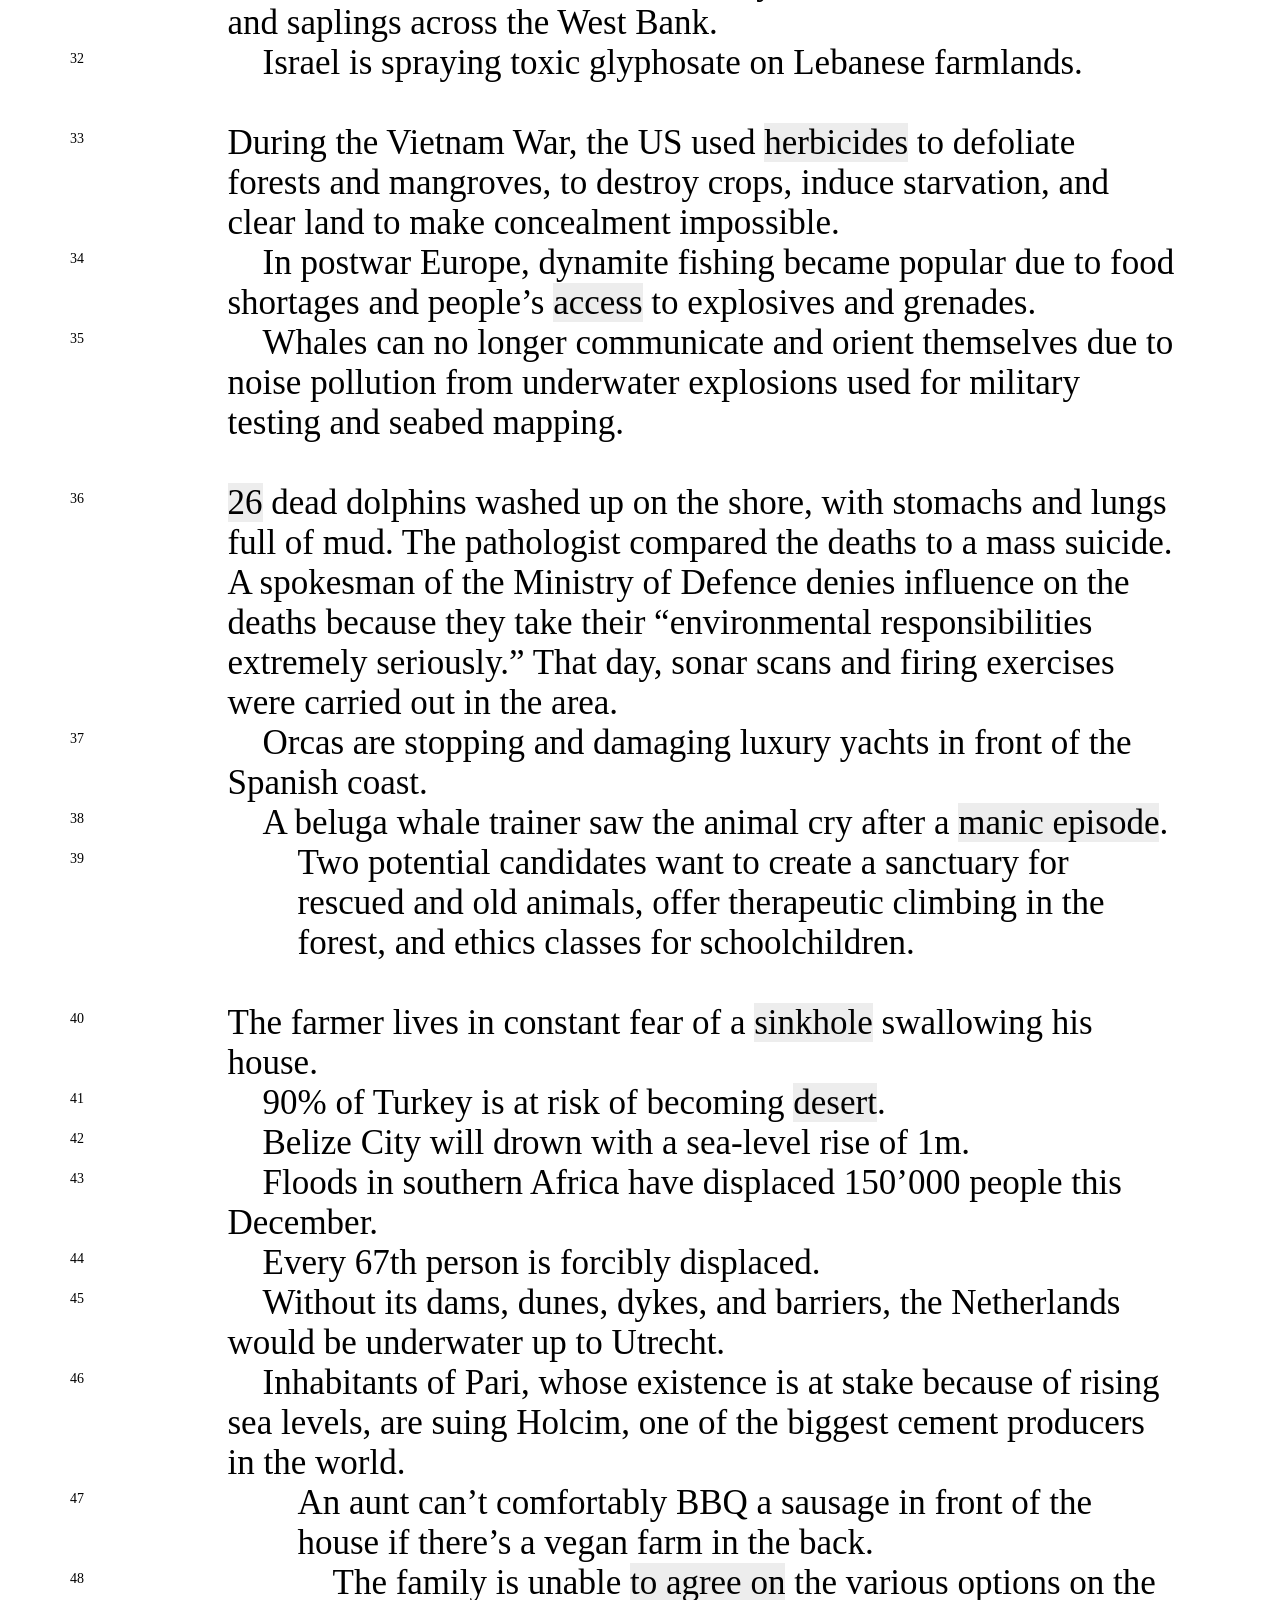
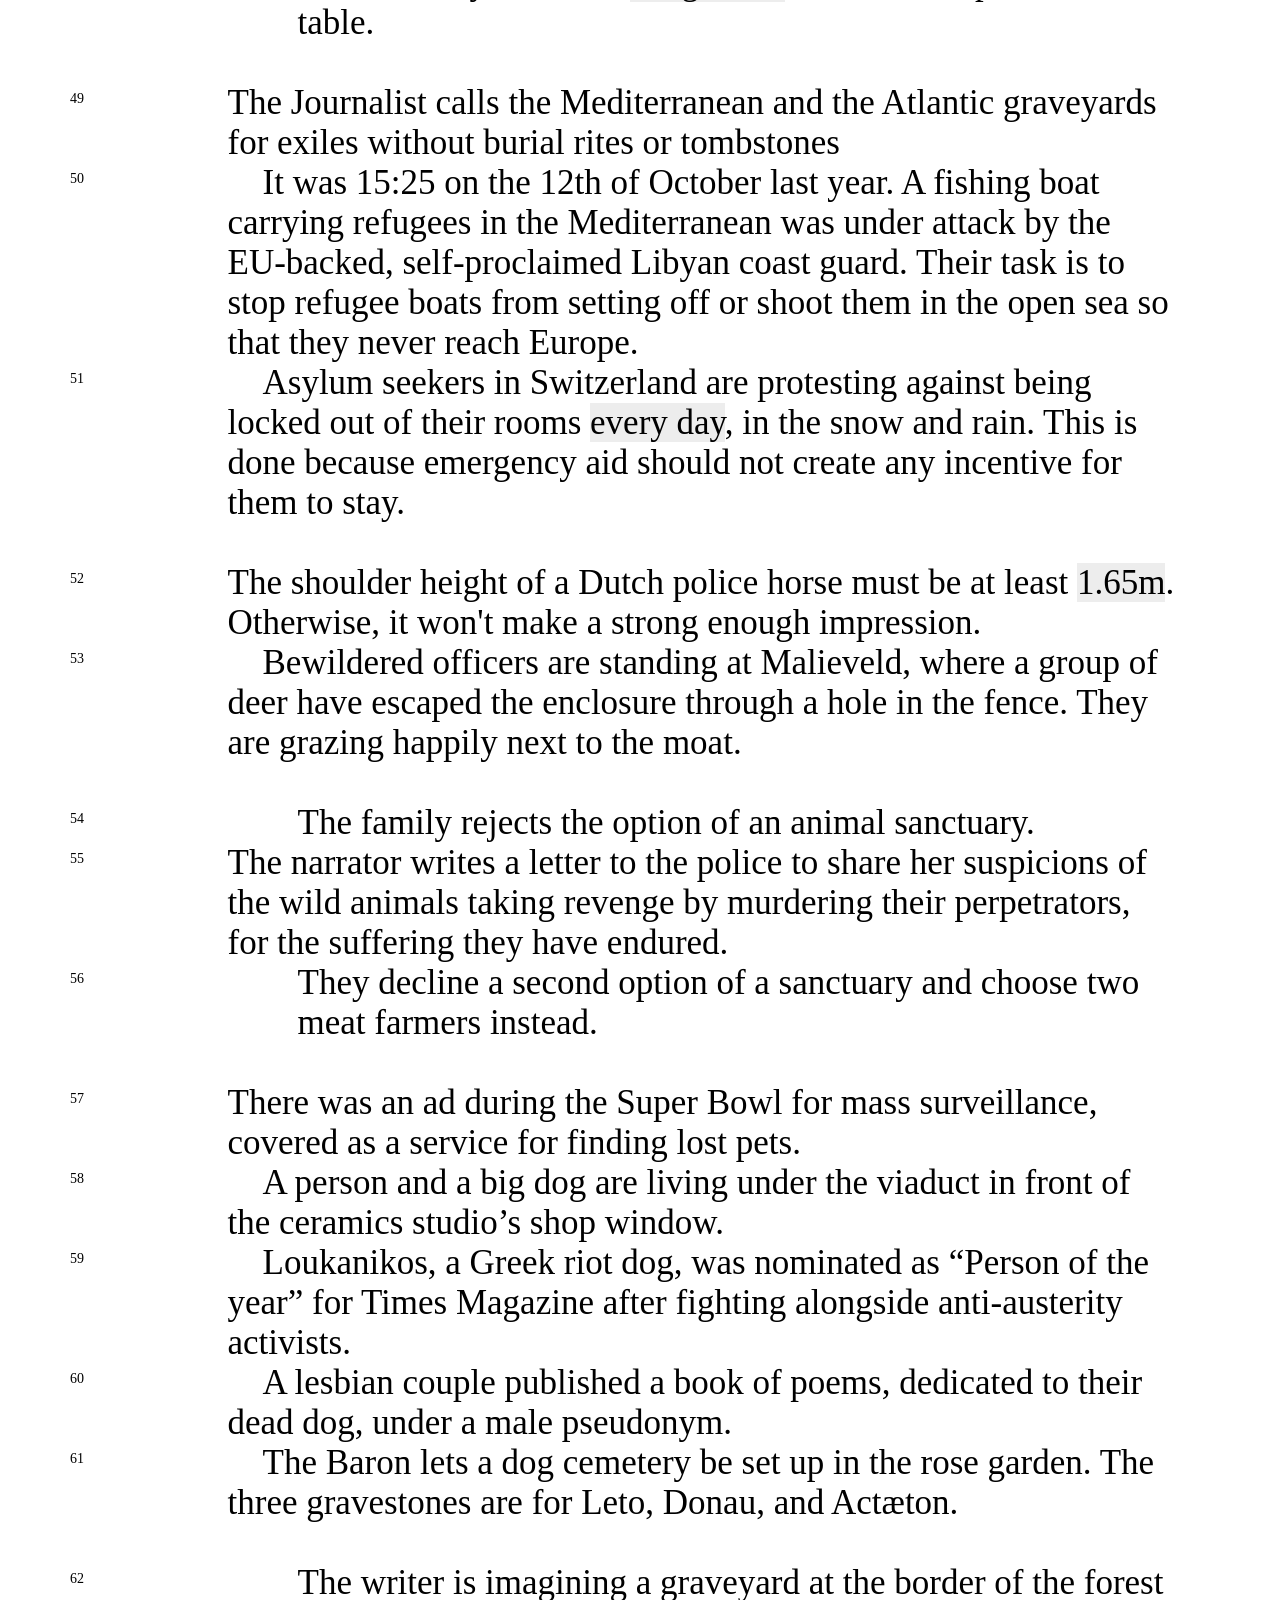
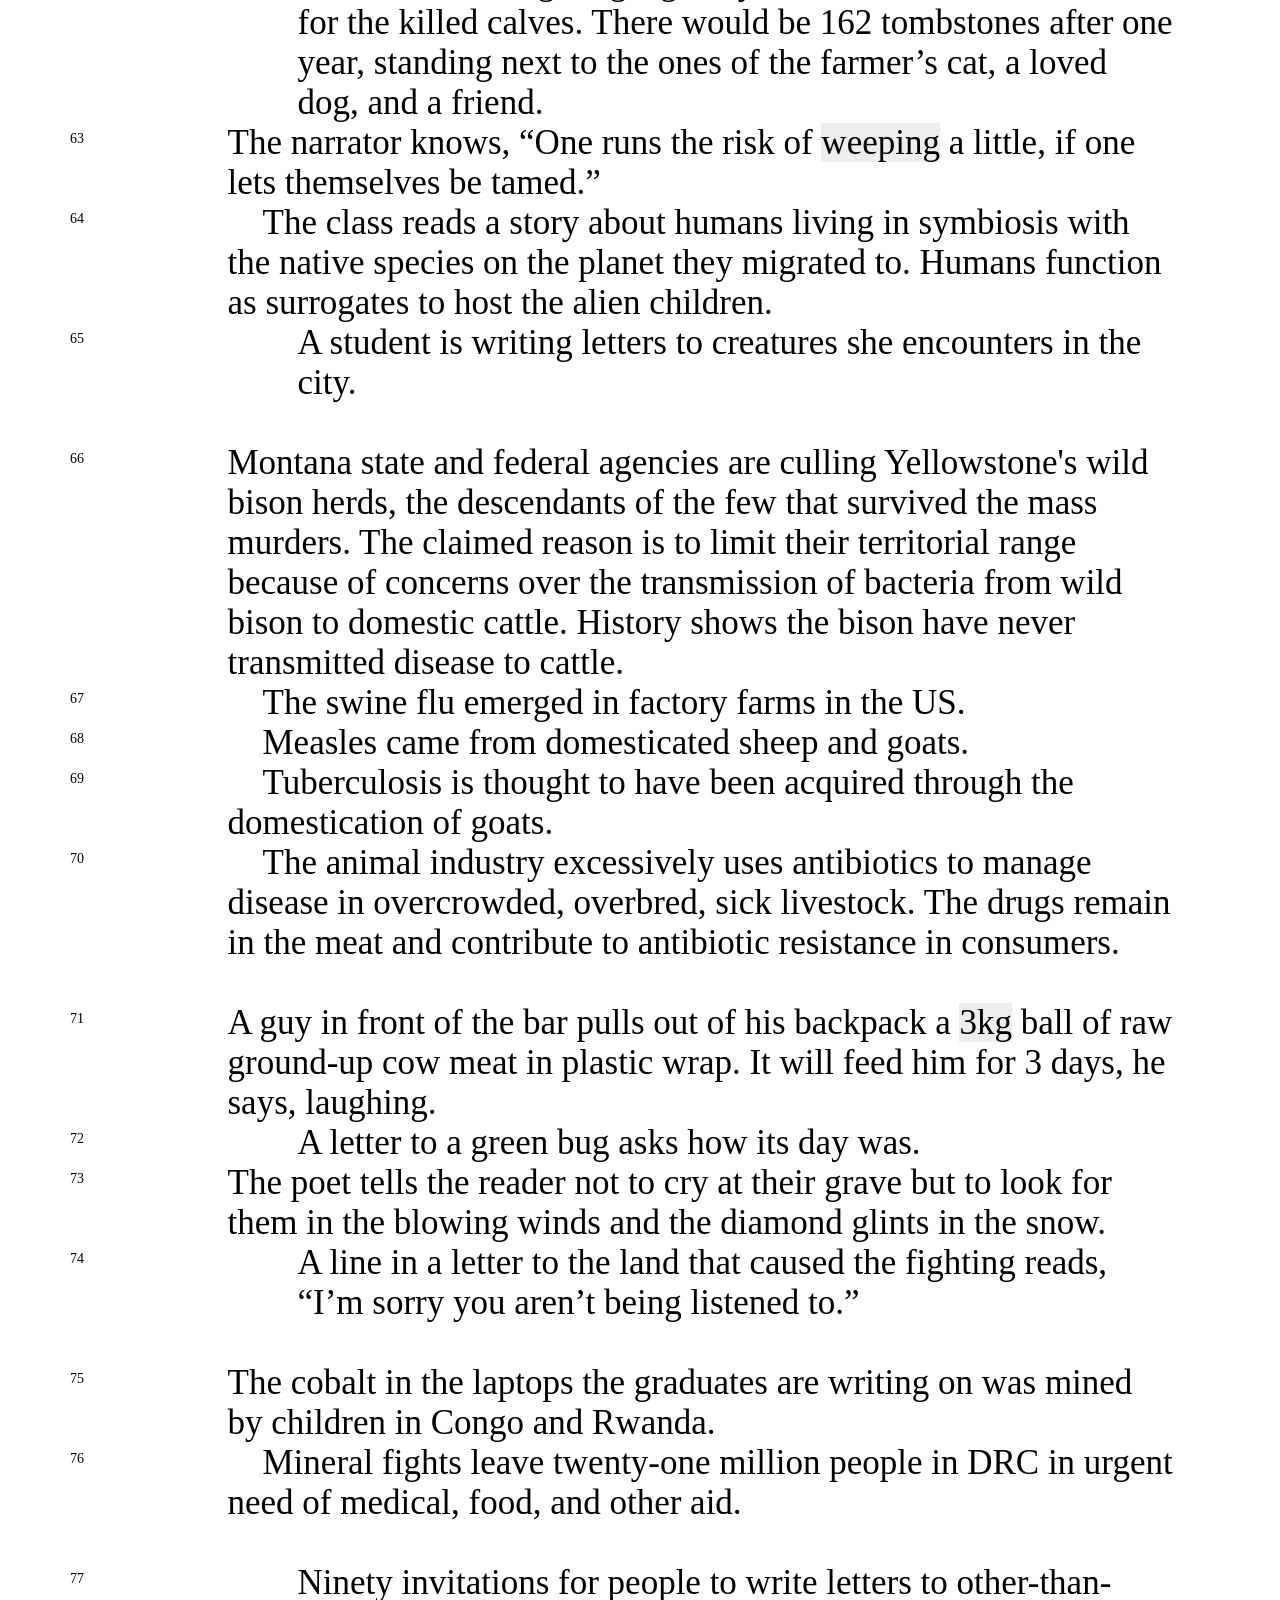
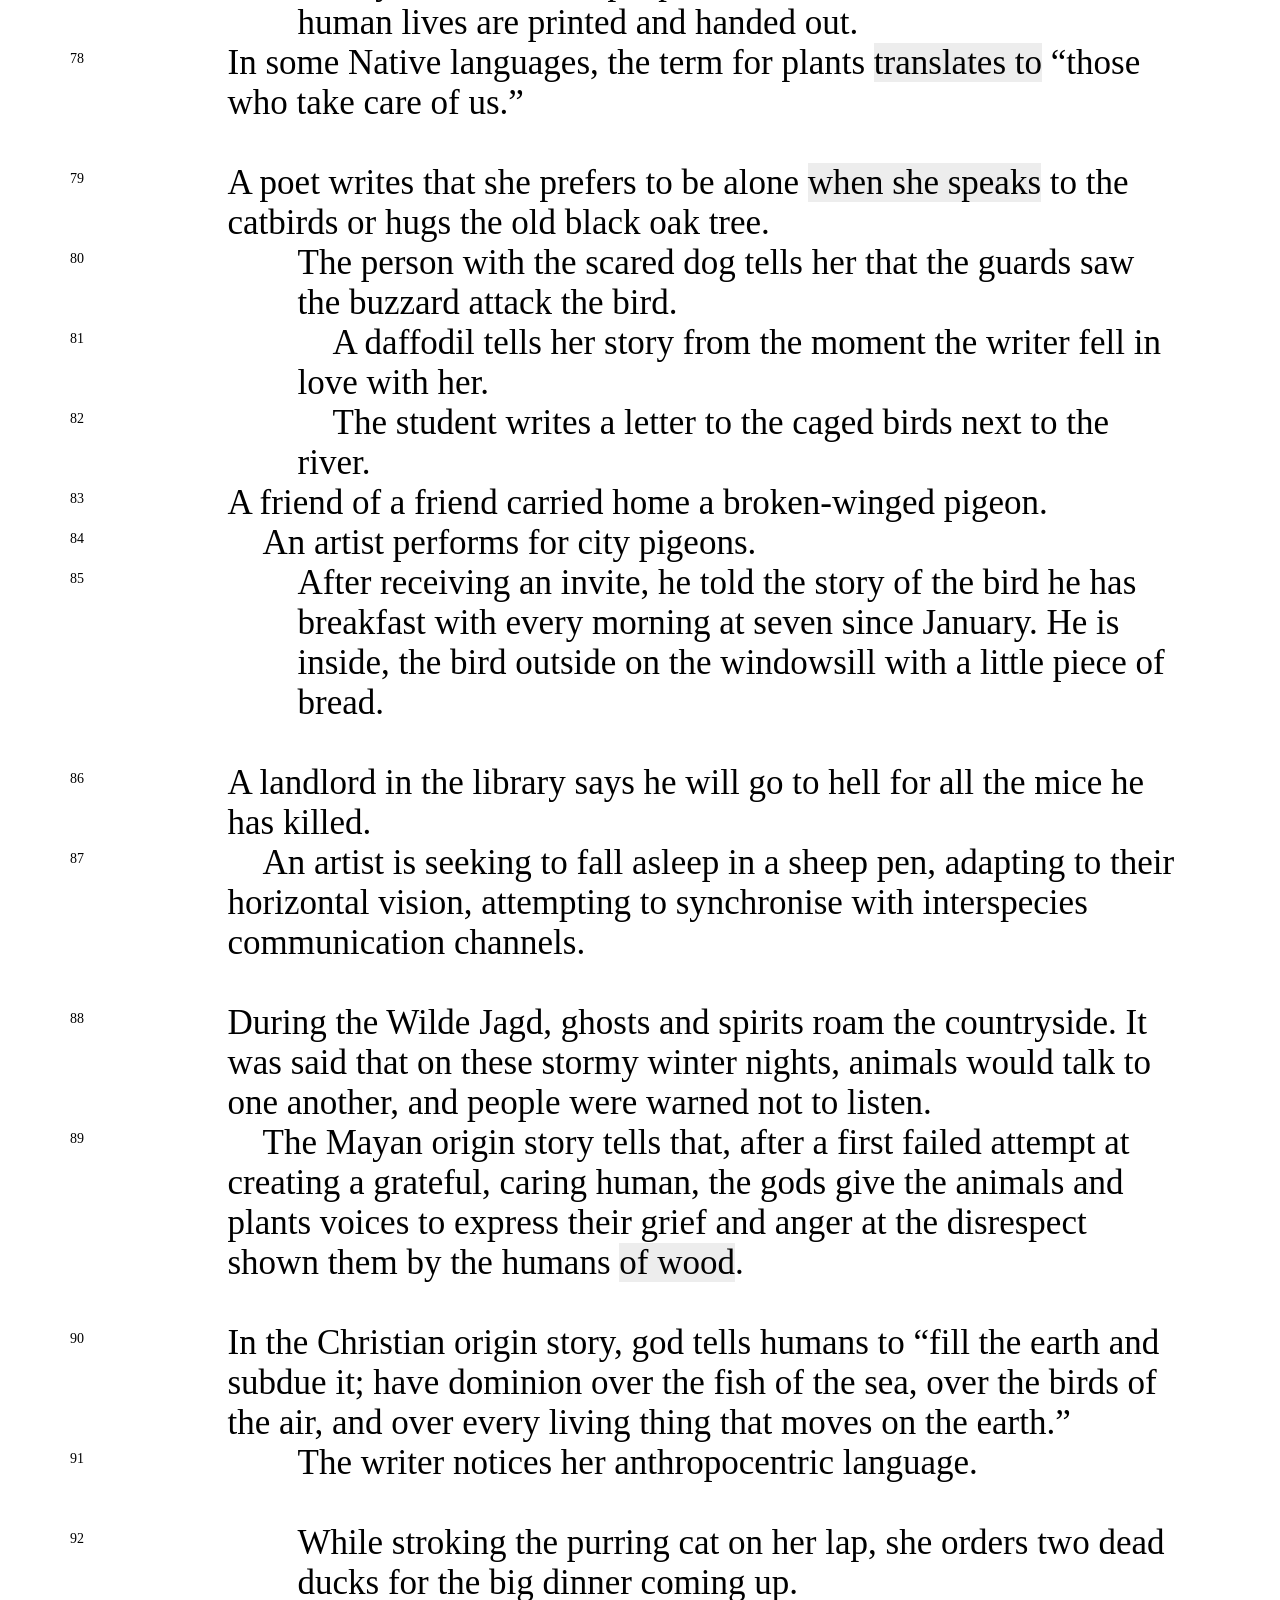
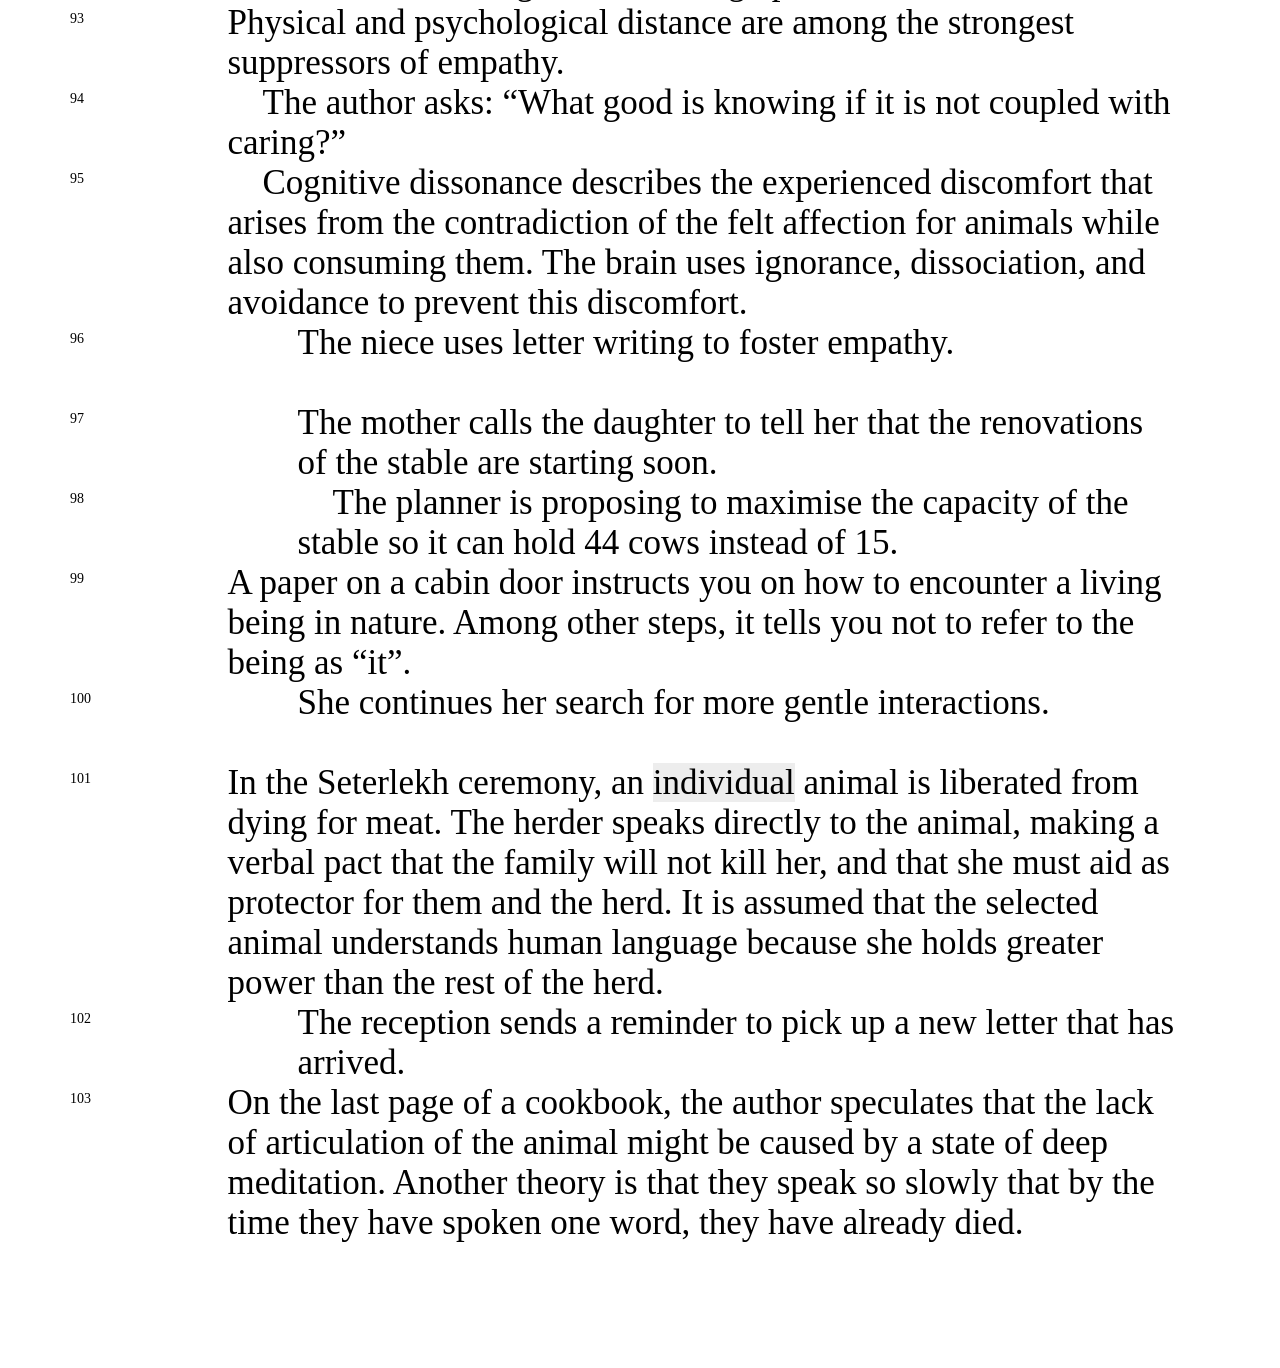
==== commit 61c2e6ac: "last final?" ====
--- a/index.html
+++ b/index.html
@@ -16,7 +16,7 @@
 	<link rel="icon" href="assets/images/favicon/favicon.png" />
 
 	<!-- website title, visible in the browser window and on link sharing -->
-	<title>logging nonhuman-human interactions</title>
+	<title>>log.</title>
 
 	<!-- links for extensions and dependencies -->
 
@@ -637,14 +637,19 @@
 <p class="main-content">On the last page of a cookbook, the author speculates that the lack of articulation of the animal might be caused by a state of deep meditation. Another theory is that they speak so slowly that by the time they have spoken one word, they have already died.</p>
 <p class="sources-content"><a href="" target="_blank">May, Lin. Recipes from Iraq. Bonner Kunstverein, 2012.</a></p>
 
-<br>
-		<footer>
-			<br>
-			<hr>
-			<h3>Last edit date: 2026/04/06</h3>
-		</footer>
+<br>		
 	</div>
 
+	<div>
+		<br>
+	</div>
+<div>
+	<br>
+	</div>
+	<div>
+		<br>
+	</div>
+	
 	
 	<script>
 		// Minimal JavaScript - just toggles a class on the body
@@ -747,6 +752,21 @@
 		});
 
 
+
+
+
+
+document.querySelectorAll('.image-label').forEach(label => {
+    label.addEventListener('click', function(e) {
+        e.preventDefault();
+        const checkbox = document.getElementById('toggle-image');
+        checkbox.checked = !checkbox.checked;
+    });
+});
+
+
+
+
 	</script>
 </body>
 
--- a/assets/css/style.css
+++ b/assets/css/style.css
@@ -208,7 +208,7 @@
 width: 100vw;
 height: 100vh;
 padding-top: 50vh;
- translate: 0% -7%;
+ translate: 0% -8%;
 z-index: 20000;
   position: fixed;
 }
